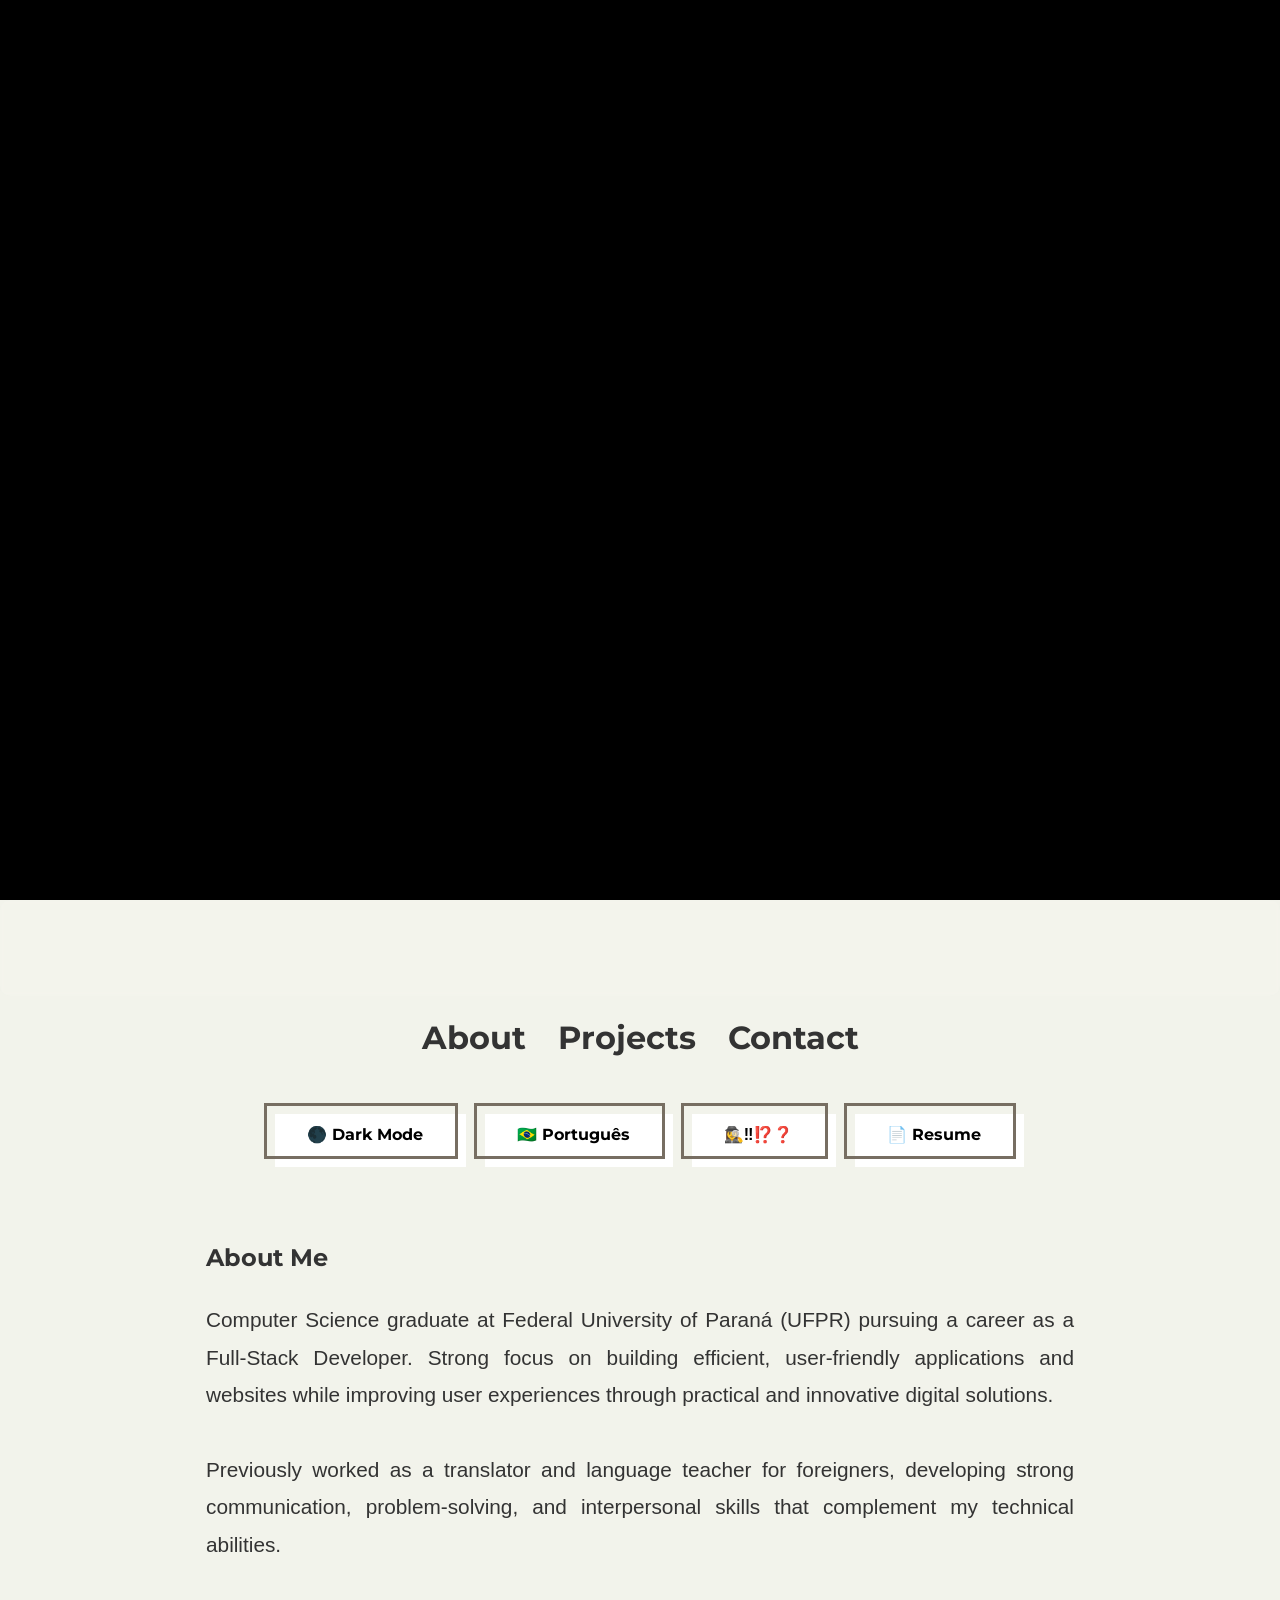
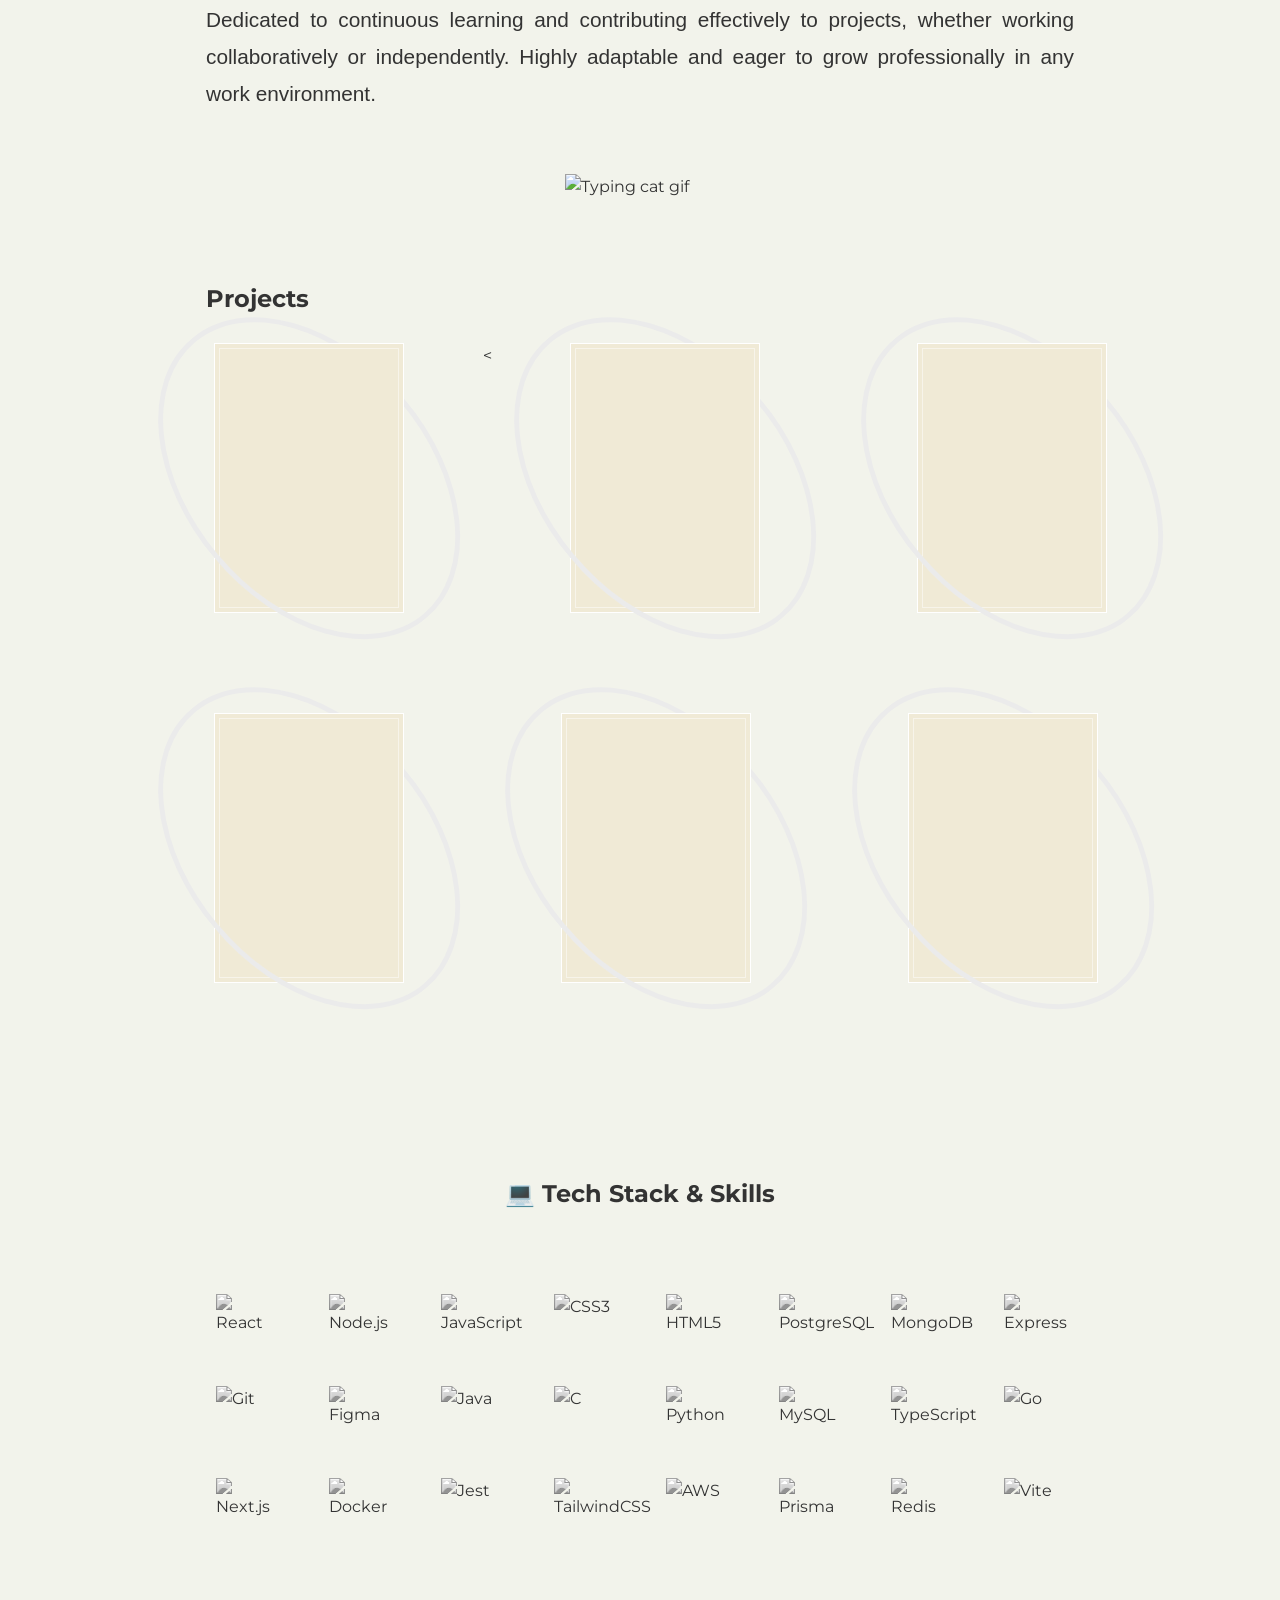
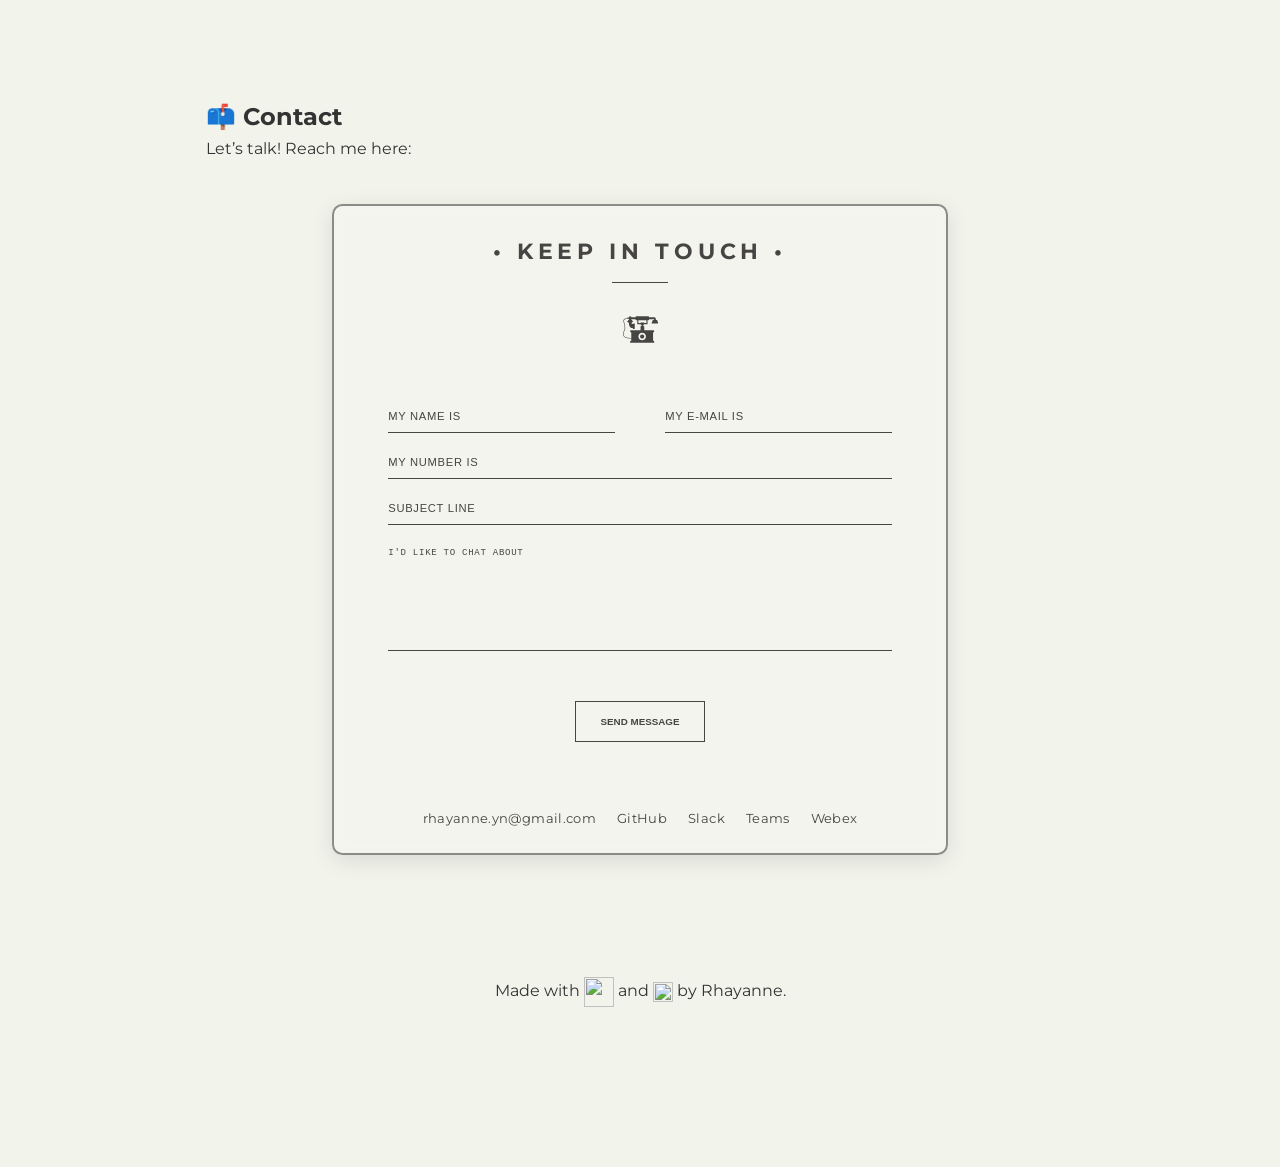
==== index.html @ 5d76ebe1 "Add files via upload" ====
<!DOCTYPE html>
<html lang="en">
<head>
  <meta charset="UTF-8" />
  <meta name="viewport" content="width=device-width, initial-scale=1.0"/>
  <title data-en="Welcome to My Space 👾" data-pt="Bem-vindo ao Meu Espaço 👾">
    Welcome to My Space 👾
  </title>
  <link rel="stylesheet" href="style.css" />

  <!-- Import Google Font -->
  <link href="https://fonts.googleapis.com/css?family=Montserrat:400,700" rel="stylesheet" />

  <!-- Particles -->

  <script src="https://cdn.jsdelivr.net/npm/tsparticles@2/tsparticles.bundle.min.js"></script>


  <!-- Typed.js -->
  <script src="https://unpkg.com/typed.js@2.1.0/dist/typed.umd.js"></script>

  <!-- SimpleParallax.js -->
  <script src="https://unpkg.com/simple-parallax-js@latest/dist/simpleParallax.min.js"></script>

  <!-- Atropos.js for 3D card hover -->
  <link rel="stylesheet" href="https://unpkg.com/atropos/css" />
  <script src="https://unpkg.com/atropos/atropos.min.js"></script>

  <script defer src="script.js"></script>

</head>
<body>

  <div id="loading-screen">
    <p id="loading-text">Loading creativity...</p>
  </div>

  <div id="particles-js"></div>

  <!-- 👨‍💻 Terminal Intro -->
  <div id="terminal-intro">
    <pre id="terminal-lines"></pre>
    <div class="terminal-intro-lines">
      <h1 class="hidden" id="intro-name"> Hi, I'm Rhayanne</h1>
      <p class="hidden" id="intro-tagline">Bug Wrangler | Code Alchemist | Logic Architect</p>
    </div>
  </div>

  <!-- Header with Typed.js -->
  <header>
    <span id="typed-intro"></span>
    <!--<img src="images/wave.gif" alt="Wave gif" class="hero-gif" /> -->
  </header>


  <!-- Notification Banner -->
<div id="notification" class="hidden">
  <p id="notificationMessage"></p>
</div>


  <!-- Navigation -->
  <nav>
    <a href="#about" class="nav-label about" data-en="About" data-pt="Sobre">About</a>
    <a href="#projects" class="nav-label projects" data-en="Projects" data-pt="Projetos">Projects</a>
    <a href="#contact" class="nav-label contact" data-en="Contact" data-pt="Contato">Contact</a>
  </nav>

  <div class="controls">
    <!-- Dark Mode Button -->
    <a href="#" id="toggle-dark" class="bn47"
       data-en="🌑 Dark Mode"
       data-pt="☀️ Modo Claro">🌑 Dark Mode</a>

    <!-- Language Toggle -->
    <a href="#" id="toggle-lang" class="bn47"
       data-en="🇧🇷 Português"
       data-pt="🇺🇸 English">🇧🇷 Português</a>

    <!-- More About Me Button -->
    <a href="more.html" id="more-btn" class="bn47"
       data-en="🕵️‍♀️‼️⁉️❓"
       data-pt="🕵️‍♀️‼️⁉️❓">🕵️‍♀️‼️⁉️❓</a>

    <!-- Resume Button -->
    <a href="files/resume.pdf" target="_blank" id="resume-btn" class="bn47">📄 Resume</a>
  </div>



  <!-- About Section -->
  <section id="about">
    <h2 data-en="About Me" data-pt="Sobre Mim">About Me</h2>
    <p class="about-text"

    data-en="Computer Science graduate at Federal University of Paraná (UFPR) pursuing a career as a Full-Stack Developer. Strong focus on building efficient, user-friendly applications and websites while improving user experiences through practical and innovative digital solutions.

Previously worked as a translator and language teacher for foreigners, developing strong communication, problem-solving, and interpersonal skills that complement my technical abilities.

Dedicated to continuous learning and contributing effectively to projects, whether working collaboratively or independently. Highly adaptable and eager to grow professionally in any work environment."
    data-pt="Sou formada em Ciência da Computação pela Universidade Federal do Paraná (UFPR) e busco uma carreira como Desenvolvedora Full-Stack. Focada na criação de aplicações e sites eficientes fáceis de usar, aprimorando a experiência do usuário por meio de soluções digitais práticas e inovadoras.

Já trabalhei como tradutora e professora de idiomas para estrangeiros, desenvolvendo habilidades de comunicação, resolução de problemas e relacionamento interpessoal que complementam minhas competências técnicas.

Sou dedicada ao aprendizado contínuo e a contribuir de forma eficaz em projetos, seja trabalhando em equipe ou sozinha. Super adaptável e estou motivada a crescer profissionalmente em qualquer ambiente de trabalho.">Computer Science graduate at Federal University of Paraná (UFPR) pursuing a career as a Full-Stack Developer. Strong focus on building efficient, user-friendly applications and websites while improving user experiences through practical and innovative digital solutions.

Previously worked as a translator and language teacher for foreigners, developing strong communication, problem-solving, and interpersonal skills that complement my technical abilities.

Dedicated to continuous learning and contributing effectively to projects, whether working collaboratively or independently. Highly adaptable and eager to grow professionally in any work environment.
  </p>
  <img src="images/study.gif" alt="Typing cat gif" class="section-gif" />
</section>






<!-- ===== Projects Section ===== -->
<section id="projects">
  <h2 data-en="Projects" data-pt="Projetos">Projects</h2>
  <div class="container">
    <!-- Row 1 -->
    <div class="panel">
      <div class="ring">
        <div class="card card1"></div>
        <div class="border">
          <div class="slide">

            <!-- CLICKABLE TITLE -->
            <h6 class="para" data-en="&#8618; Escape Room &#8617;" data-pt="&#8618; Escape Room &#8617;">
              <a href="https://github.com/yourusername/network-sniffer" target="_blank">
                &#8618; Escape Room &#8617;
              </a>

            </h6>


            <p class="para desc" data-en="A suspenseful Java escape room game built with NetBeans, where logic puzzles, eerie visuals, and wrong turns decide your fate.
            Solve the clues, survive the whispers, and find your way out before midnight."
            data-pt="Um jogo de Escape Room com suspense feito em Javano NetBeans, onde quebra-cabeças,
            visuais assustadores e caminhos errados decidem seu destino. Resolva as pistas e escape antes da meia-noite.">
            A suspenseful Java escape room built with NetBeans, where logic puzzles, eerie visuals, and wrong turns decide your fate.
            Solve the clues, survive the whispers, and find your way out before midnight.
          </p>
          <a class="para github-link" href="https://github.com/yourusername/guess-number" target="_blank">GitHub →</a>

        </div>
      </div>
    </div>
  </div>

  <<!-- Project 2 -->
<div class="panel">
  <div class="ring">
    <div class="card card2"></div>
    <div class="border">
      <div class="slide">

        <!-- CLICKABLE TITLE -->
        <h6 class="para" data-en="&#8618; Network Sniffer &#8617;" data-pt="&#8618; Sniffer de Rede &#8617;">
          <a href="https://github.com/yourusername/network-sniffer" target="_blank">
            &#8618; Network Sniffer &#8617;
          </a>
        </h6>

        <!-- DESCRIPTION -->
        <p class="para desc1" data-en="A scrappy C-built sniffer that prowls Windows network adapters via Npcap, calling out noisy pings, suspicious port-probing, and persistent SSH knockers, all while printing neat TCP/UDP flows and protocol counts to the console."
           data-pt="Sniffer em C que monitora adaptadores de rede no Windows com Npcap, identificando pings suspeitos, sondagens de portas e tentativas de SSH, e exibindo contagens de protocolos no console.">
          A scrappy C-built sniffer that prowls Windows network adapters via Npcap, calling out
          noisy pings, suspicious port-probing, and persistent SSH knockers, all while printing neat TCP/UDP flows and protocol
          counts to the console.
        </p>

        <!-- DEMO / GITHUB LINK -->
        <a class="para github-link" href="https://github.com/yourusername/guess-number" target="_blank">GitHub →</a>

      </div>
    </div>
  </div>
</div>


<!-- Project 3 -->
<div class="panel">
  <div class="ring">
    <div class="card card3"></div>
    <div class="border">
      <div class="slide">


        <!-- CLICKABLE TITLE -->
        <h6 class="para" data-en="&#8618; Delivery Form &#8617;" data-pt="&#8618; Form. de Entrega &#8617;">
          <a href="https://github.com/yourusername/network-sniffer" target="_blank">
            &#8618; Delivery Form &#8617;
          </a>
        </h6>


        <p class="para desc2" data-en="A smart JavaFX delivery form with ZIP auto-fill, live validation,
        image uploads, and bilingual support, all wrapped in a clean, scrollable interface built for clarity and ease."
        data-pt="Formulário inteligente em JavaFX com preenchimento automático de CEP,
        validação ao vivo e suporte bilíngue, em uma interface simples.">
        A smart JavaFX delivery form with ZIP auto-fill, live validation, image uploads, and bilingual support,
        all wrapped in a clean, scrollable interface built for clarity and ease.
      </p>
      <a class="para github-link" href="https://github.com/yourusername/guess-number" target="_blank">Demo →</a>

    </div>
  </div>
</div>
</div>


<!-- Project 4 -->
<div class="panel">
  <div class="ring">
    <div class="card card4"></div>
    <div class="border">
      <div class="slide">


        <!-- CLICKABLE TITLE -->
        <h6 class="para" data-en="&#8618; Habit Tracker &#8617;" data-pt="&#8618; RTD de Hábitos &#8617;">
          <a href="https://github.com/yourusername/network-sniffer" target="_blank">
            &#8618; Habit Tracker &#8617;
          </a>
        </h6>

        <p class="para desc3" data-en="A minimalist Python habit tracker with streak logic and data-driven insights. Log your habits,
        track daily streaks, and visualize progress through bar charts and calendar heatmaps."
        data-pt="Rastreador de hábitos minimalista em Python com lógica de sequência e visualização de progresso através de gráficos
        de barras e mapas de calor no calendário.">
        A minimalist Python habit tracker with streak logic and data-driven insights. Log your habits, track daily
        streaks, and visualize progress through bar charts and calendar heatmaps.
      </p>
      <a class="para github-link" href="https://github.com/yourusername/guess-number" target="_blank">Demo →</a>

    </div>
  </div>
</div>
</div>


<!-- Project 5 -->
<div class="panel">
  <div class="ring">
    <div class="card card5"></div>
    <div class="border">
      <div class="slide">



        <!-- CLICKABLE TITLE -->
        <h6 class="para" data-en="&#8618; Terminal Visualizer &#8617;" data-pt="&#8618; TMA Visualizador &#8617;">
          <a href="https://github.com/yourusername/network-sniffer" target="_blank">
            &#8618; TMA Visualizer &#8617;
          </a>
        </h6>

        <p class="para desc4" data-en="A colorful C-built terminal dashboard that turns CPU, memory, network, disk, and GPU data into live ASCII art.
        Updating every second in real time. Cross-platform and a little bit hypnotic."
        data-pt="Um hipnótico painel em C que transforma dados de CPU, memória, rede, disco e GPU em arte ASCII ao vivo, com
        atualização em tempo real e compatibilidade multiplataforma.">
        A colorful C-built terminal dashboard that turns CPU, memory, network, disk, and GPU data into live ASCII art. Updating every second
        in real time. Cross-platform and a little bit hypnotic.
      </p>
      <a class="para github-link" href="https://github.com/yourusername/guess-number" target="_blank">Demo →</a>

    </div>
  </div>
</div>
</div>

<!-- Project 6 -->
<div class="panel">
  <div class="ring">
    <div class="card card6"></div>
    <div class="border">
      <div class="slide">


        <!-- CLICKABLE TITLE -->
        <h6 class="para" data-en="&#8618; Skyline &#8617;" data-pt="&#8618; Skyline &#8617;">
          <a href="https://github.com/yourusername/network-sniffer" target="_blank">
            &#8618; Skyline &#8617;
          </a>
        </h6>


        <p class="para desc5" data-en="A sleek Python dashboard that blends live weather forecasts with real-time headlines. Type your city, pick your news,
        and watch Skyline paint the global mood in color and clarity."
        data-pt="Painel em Python que integra previsões de tempo e notícias em tempo real. Informe sua cidade, escolha as notícias
        e observe o Skyline revelar o clima global com clareza e cor.">
        A sleek Python dashboard that blends live weather forecasts with real-time headlines. Type your city, pick your news,
        and watch Skyline paint the global mood in color and clarity.
      </p>
      <a class="para github-link" href="https://github.com/yourusername/guess-number" target="_blank">Demo →</a>

    </div>
  </div>
</div>
</div>

</div>
</section>


<!-- Tech Stack -->
<section id="tech-stack">
  <h2 data-en="💻 Tech Stack & Skills" data-pt="💻 Tecnologias e Especializações Técnicas">💻 Tech Stack & Skills</h2>
  <div class="tech-grid">


    <div class="tech-item" title="⚛️ React — It's complicated, but I love it.">

      <img src="https://cdn.jsdelivr.net/gh/devicons/devicon/icons/react/react-original.svg" alt="React" />
    </div>

    <div class="tech-item" title="🌐 Node.js — JavaScript, but server-side!">
      <img src="https://cdn.jsdelivr.net/gh/devicons/devicon/icons/nodejs/nodejs-original.svg" alt="Node.js" />
    </div>
    <div class="tech-item" title="🟨 JavaScript — My first coding crush.">
      <img src="https://cdn.jsdelivr.net/gh/devicons/devicon/icons/javascript/javascript-original.svg" alt="JavaScript" />
    </div>
    <div class="tech-item" title="🎨 CSS3 — Styling is hard, okay?">
      <img src="https://cdn.jsdelivr.net/gh/devicons/devicon/icons/css3/css3-original.svg" alt="CSS3" />
    </div>
    <div class="tech-item" title="🧱 HTML5 — The building blocks.">
      <img src="https://cdn.jsdelivr.net/gh/devicons/devicon/icons/html5/html5-original.svg" alt="HTML5" />
    </div>
    <div class="tech-item" title="🐘 PostgreSQL — Structured and sophisticated.">
      <img src="https://cdn.jsdelivr.net/gh/devicons/devicon/icons/postgresql/postgresql-original.svg" alt="PostgreSQL" />
    </div>
    <div class="tech-item" title="📦 MongoDB — No schema, no cry.">
      <img src="https://cdn.jsdelivr.net/gh/devicons/devicon/icons/mongodb/mongodb-original.svg" alt="MongoDB" />
    </div>
    <div class="tech-item" title="⚙️ Express — The backbone of my APIs.">
      <img src="https://cdn.jsdelivr.net/gh/devicons/devicon/icons/express/express-original.svg" alt="Express" />
    </div>
    <div class="tech-item" title="📦 Git — My version control sidekick.">
      <img src="https://cdn.jsdelivr.net/gh/devicons/devicon/icons/git/git-original.svg" alt="Git" />
    </div>
    <div class="tech-item" title="🖌️ Figma — Designing before coding.">
      <img src="https://cdn.jsdelivr.net/gh/devicons/devicon/icons/figma/figma-original.svg" alt="Figma" />
    </div>
    <div class="tech-item" title="☕ Java — Write once, run anywhere">
      <img src="https://cdn.jsdelivr.net/gh/devicons/devicon/icons/java/java-original.svg" alt="Java" />
    </div>
    <div class="tech-item" title="🔵 C — Classic, fast, and powerful">
      <img src="https://cdn.jsdelivr.net/gh/devicons/devicon/icons/c/c-original.svg" alt="C" />
    </div>
    <div class="tech-item" title="🐍 Python — Simple and versatile programming">
      <img src="https://cdn.jsdelivr.net/gh/devicons/devicon/icons/python/python-original.svg" alt="Python" />
    </div>
    <div class="tech-item" title="💾 MySQL — Popular relational database">
      <img src="https://cdn.jsdelivr.net/gh/devicons/devicon/icons/mysql/mysql-original.svg" alt="MySQL" />
    </div>
    <div class="tech-item" title="🔷 TypeScript — Strongly-typed JavaScript">
      <img src="https://cdn.jsdelivr.net/gh/devicons/devicon/icons/typescript/typescript-original.svg" alt="TypeScript" />
    </div>
    <div class="tech-item" title="🐹 Go — Efficient and fast backend language">
      <img src="https://cdn.jsdelivr.net/gh/devicons/devicon/icons/go/go-original.svg" alt="Go" />
    </div>
    <div class="tech-item" title="⚡ Next.js — React on steroids.">
      <img src="https://cdn.jsdelivr.net/gh/devicons/devicon/icons/nextjs/nextjs-original.svg" alt="Next.js" />
    </div>


    <div class="tech-item" title="🐳 Docker — Containers that keep everything clean.">
      <img src="https://cdn.jsdelivr.net/gh/devicons/devicon/icons/docker/docker-original.svg" alt="Docker" />
    </div>

    <div class="tech-item" title="🧪 Jest — Because bugs are not features.">
      <img src="https://cdn.jsdelivr.net/gh/devicons/devicon/icons/jest/jest-plain.svg" alt="Jest" />
    </div>

    <div class="tech-item" title="🌬️ Tailwind — Utility-first styling rocket.">
      <img src="https://cdn.jsdelivr.net/gh/devicons/devicon/icons/tailwindcss/tailwindcss-original.svg" alt="TailwindCSS" />
    </div>


    <div class="tech-item" title="☁️ AWS — Cloud powerhouse.">
      <img
      src="https://upload.wikimedia.org/wikipedia/commons/9/93/Amazon_Web_Services_Logo.svg"
      alt="AWS"
      />
    </div>



    <div class="tech-item" title="🔮 Prisma — Type-safe database wizardry.">
      <img src="https://cdn.jsdelivr.net/gh/devicons/devicon/icons/prisma/prisma-original.svg" alt="Prisma" />
    </div>


    <div class="tech-item" title="⚡ Redis — Speeding things up since forever.">
      <img src="https://cdn.jsdelivr.net/gh/devicons/devicon/icons/redis/redis-original.svg" alt="Redis" />
    </div>

    <div class="tech-item" title="⚡ Vite — Lightning-fast builds.">
      <img src="https://cdn.jsdelivr.net/gh/devicons/devicon/icons/vite/vite-original.svg" alt="Vite" />
    </div>




  </div>
</section>


<!-- Contact -->
<section id="contact">
  <h2 data-en="📫 Contact" data-pt="📫 Contato">📫 Contact</h2>
  <p data-en="Let’s talk! Reach me here:" data-pt="Vamos conversar!">
    Let’s talk! Reach me here:
  </p>




<!-- keep in touch -->

<div id="container">
  <h1
  data-en="• Keep in Touch •"
  data-pt="• Entre em Contato •">• Keep in Touch •</h1>

  <div class="underline"></div>

  <div class="icon_wrapper">
    <svg class="icon" viewBox="0 0 145.192 145.192">
      <path d="M126.82,32.694c-2.804,0-5.08,2.273-5.08,5.075v2.721c-1.462,0-2.646,1.185-2.646,2.647v1.995
      c0,1.585,1.286,2.873,2.874,2.873h20.577c1.462,0,2.646-1.185,2.646-2.647v-3.041c0-1.009-0.816-1.825-1.823-1.825v-2.722
      c0-2.802-2.276-5.075-5.079-5.075h-1.985v-3.829c0-3.816-3.095-6.912-6.913-6.912h-0.589h-20.45c0-2.67-2.164-4.835-4.833-4.835
      H56.843c-2.67,0-4.835,2.165-4.835,4.835H34.356v-3.384h-9.563v3.384v1.178h-7.061v1.416c-2.67,0.27-10.17,1.424-13.882,5.972
      c-1.773,2.17-2.44,4.791-1.983,7.793c0.463,3.043,1.271,6.346,2.128,9.841c2.354,9.616,5.024,20.515,0.549,28.077
      C2.647,79.44-3.125,90.589,2.201,99.547c4.123,6.935,13.701,10.44,28.5,10.44c1.186,0,2.405-0.023,3.658-0.068v9.028h-0.296
      c-2.516,0-4.558,2.039-4.558,4.558v4.566h100.04v-4.564c0-2.519-2.039-4.558-4.558-4.558h-0.297V84.631h0.297
      c2.519,0,4.558-2.037,4.558-4.556v-0.009c0-2.516-2.039-4.556-4.556-4.556l-36.786-0.009V61.973c0-2.193-1.777-3.971-3.972-3.971
      v-4.711h0.456c1.629,0,2.952-1.32,2.952-2.949h14.227V34.459h1.658c2.672,0,4.834-2.165,4.834-4.834h20.45v3.069H126.82z
      M34.06,75.511c-2.518,0-4.558,2.04-4.558,4.556v0.009c0,2.519,2.042,4.556,4.558,4.556h0.296v24.12l-0.042-1.168
      c-15.994,0.574-26.122-2.523-30.106-9.229C-0.464,90.5,4.822,80.347,6.55,77.423c4.964-8.382,2.173-19.774-0.29-29.825
      c-0.843-3.442-1.639-6.696-2.088-9.638c-0.354-2.35,0.129-4.3,1.484-5.958c3.029-3.714,9.509-4.805,12.076-5.1v1.233h7.061v1.49
      v2.684c-2.403,1.114-4.153,2.997-4.676,5.237H18.15c-0.584,0-1.056,0.474-1.056,1.056v0.83c0,0.584,0.475,1.056,1.056,1.056h1.984
      c0.561,2.18,2.304,3.999,4.658,5.092v0.029c0,0-2.282,20.823,16.479,22.099v1.102c0,1.177,0.955,2.133,2.133,2.133h3.297
      c1.178,0,2.133-0.956,2.133-2.133V50.135c0-1.177-0.955-2.132-2.133-2.132h-3.297c-1.178,0-2.133,0.955-2.133,2.132
      c-1.575-0.235-5.532-1.17-6.635-4.547c2.36-1.092,4.109-2.913,4.669-5.097h1.308c0.722,0,1.309-0.584,1.309-1.308v-0.578
      c0-0.584-0.475-1.056-1.056-1.056h-1.539c-0.542-2.332-2.416-4.271-4.968-5.363v-2.559h17.651c0,2.67,2.166,4.835,4.836,4.835
      h2.392v15.88h13.639c0,1.629,1.321,2.949,2.951,2.949h0.899v4.711c-2.194,0-3.972,1.778-3.972,3.971v13.529L34.06,75.511z
      M95.188,101.78c0,8.655-7.012,15.665-15.664,15.665c-8.653,0-15.667-7.01-15.667-15.665c0-8.647,7.014-15.664,15.667-15.664
      C88.177,86.116,95.188,93.132,95.188,101.78z M97.189,45.669h-9.556c0-0.896-0.726-1.62-1.619-1.62H74.494
      c-0.896,0-1.621,0.727-1.621,1.62h-8.967v-11.21h33.283V45.669z"></path>
      <path d="M70.865,101.78c0,4.774,3.886,8.657,8.66,8.657c4.774,0,8.657-3.883,8.657-8.657
      c0-4.773-3.883-8.656-8.657-8.656C74.751,93.124,70.865,97.006,70.865,101.78z"></path>
    </svg>
  </div>

  <form action="https://api.web3forms.com/submit" method="POST" id="contact_form">
    <input type="hidden" name="access_key" value="9ca9f5ff-3b2f-4874-8230-940a59c250c6" />




    <!-- <input type="hidden" name="redirect" value="https://yourwebsite.com/thank-you.html" /> -->

    <div class="name">
      <input type="text" name="name" id="name_input" required
      placeholder="My name is"
      data-en="My name is"
      data-pt="Meu nome é">
    </div>

    <div class="email">
      <input type="email" name="email" id="email_input" required
      placeholder="My e-mail is"
      data-en="My e-mail is"
      data-pt="Meu e-mail é">
    </div>

    <div class="telephone">
      <input type="text" name="telephone" id="telphone_input" required
      placeholder="My number is"
      data-en="My number is"
      data-pt="Meu número é">
    </div>

    <div class="subject">
      <select name="subject" id="subject_input" required>
        <option disabled hidden selected
        data-en="Subject line"
        data-pt="Assunto">Subject line</option>
        <option data-en="I'd like to start a project"
        data-pt="Quero iniciar um projeto">I'd like to start a project</option>
        <option data-en="I'd like to ask a question"
        data-pt="Quero fazer uma pergunta">I'd like to ask a question</option>
        <option data-en="I'd like to make a proposal"
        data-pt="Quero fazer uma proposta">I'd like to make a proposal</option>
      </select>
    </div>

    <div class="message">
      <textarea name="message" id="message_input" cols="30" rows="5" required
      placeholder="I'd like to chat about"
      data-en="I'd like to chat about"
      data-pt="Quero conversar sobre"></textarea>
    </div>

    <div class="submit">
      <input type="submit" value="Send Message" id="form_button"
      data-en="Send Message"
      data-pt="Enviar Mensagem">
    </div>
  </form>

  <div class="social_links">
    <a href="mailto:rhayanne.yn@gmail.com">rhayanne.yn@gmail.com</a>
    <a href="https://github.com/0xRhayanne" target="_blank">GitHub</a>
    <a href="https://ringelblume.slack.com/ssb/redirect" target="_blank">Slack</a>
    <a href="https://teams.live.com/l/invite/FAAxw3JMLlJ3ql1GwE?v=g1" target="_blank">Teams</a>
    <a href="https://meet1641.webex.com/meet/pr25542698142" target="_blank">Webex</a>


  </div>

</div>

</a>
</div>

</form>
</div>

<!-- Footer -->
<footer>
  <p
  data-en='Made with <img src="images/brain.gif" class="gif-brain"> and <img src="images/heart.gif" class="gif-heart"> by Rhayanne. '
  data-pt='Feito com <img src="images/brain.gif" class="gif-brain"> e <img src="images/heart.gif" class="gif-heart"> por Rhayanne.'
  >
  Made with <img src="images/brain.gif" class="gif-brain"> and <img src="images/heart.gif" class="gif-heart"> by Rhayanne.
</p>
</footer>

</body>
</html>
---- style.css ----
/* === Reset & Base === */
* {
  margin: 0;
  padding: 0;
  box-sizing: border-box;
}

body {
  font-family: 'Segoe UI', sans-serif;
  background: #f0f0f0;
  color: #333;
  line-height: 1.6;
  transition: all 0.3s ease;
  overflow-x: hidden;
  scroll-behavior: smooth;
}

body.dark-mode {
  background-color: #121212;
  color: #f1f1f1;
}

/* 🔥 Dark Mode Overrides for bn47 */
body.dark-mode .bn47 {
  color: #ffffff;
  border-color: #cccccc;
}

body.dark-mode .bn47:before {
  background-color: #222222;
  border-color: #222222;
}

/* === Sections: FLAT STYLE === */
section {
  max-width: 900px;
  margin: 3rem auto;
  padding: 0 1rem;
  background: transparent;
  box-shadow: none;
  border-radius: 0;
}

/* === Terminal Intro === */
#terminal-intro {
  background: #000;
  color: #33ff33;
  font-family: 'Courier New', monospace;
  font-size: 1.2rem;
  width: 100%;
  height: 100vh;
  display: flex;
  flex-direction: column;
  justify-content: center;
  align-items: flex-start;
  padding: 3rem 2rem;
  box-sizing: border-box;
  white-space: pre-wrap;
  overflow: hidden;
  animation: fadeIn 1s ease-in-out;
  text-align: left;
}

#terminal-intro h1,
#terminal-intro p {
  margin: 1rem 0 0.5rem 0;
  color: #33ff33;
  font-family: 'Courier New', monospace;
  margin-left: 450px;

}

#terminal-lines {
  display: block;
  min-height: 10em;
  white-space: pre-wrap;
  overflow: hidden;
  line-height: 1.5;
}

.terminal-intro-lines {
  margin-top: -4rem;
}
/* Reveal */
.hidden {
  opacity: 0;
  transform: translateY(10px);
  transition: opacity 0.6s ease-out, transform 0.6s ease-out;
}

.visible {
  opacity: 1;
  transform: translateY(0);
}

/* === Header === */
header {
  background: rgba(255, 255, 255, 0.08); /* glass transparency */
  backdrop-filter: blur(2px);
  -webkit-backdrop-filter: blur(2px);
  color: #000; /* default: black text */
  text-align: center;
  padding: 3rem 1rem;
  border-radius: 10px;
  transition: color 0.3s ease, background 0.3s ease;
}

/* When dark mode is active */
body.dark-mode header {
  background: rgba(0, 0, 0, 0.25); /* slightly darker glass */
  color: #fff; /* switch text to white */
}


#typed-intro span {
  background-color: transparent; /* remove blue highlight behind letters */
  color: black; /* keep text color as is */

}





/* About Me paragraph text */
.about-text {
  font-family: 'Segoe UI', sans-serif; /* clean readable font */
  text-align: justify;
  font-size: 1.3rem;                   /* slightly larger than base */
  line-height: 1.8;                     /* more spacing between lines */
  color: #333;                           /* text color for readability */
  white-space: pre-wrap;                 /* preserve line breaks in translation */
  margin: 1.5rem 0;                      /* spacing above/below */
  transition: color 0.3s ease;           /* smooth color change for dark mode */
}

/* Dark mode override */
body.dark-mode .about-text {
  color: #f1f1f1;                       /* light text in dark mode */
}



/* === Navigation === */
nav {
  background: transparent;
  display: flex;
  justify-content: center;
  font-size: 2rem;
  gap: 2rem;
  padding: 1rem;
  position: sticky;
  top: 0;
  z-index: 100;
}

nav a {
  color: inherit;
  font-weight: bold;
  text-decoration: none;
  transition: color 0.3s;
}

nav a:hover {
  color: #4b6cb7;
}

/* === Controls === */
.controls {
  display: flex;
  justify-content: center;
  gap: 1rem;
  margin: 1.5rem 0;
}

/* === Section GIFs === */
.section-gif {
  width: 150px;
  display: block;
  margin: 1.5rem auto;
}









/* === Project Cards (Animated Hover Panels) === */

#projects h2{
  padding: -50px 0;
  margin-bottom: -20px; /* adjust as needed */
  margin-bottom: 25px;

}

.container {
  width: 100%;
  max-width: 1200px;
  min-width: 1100px;
  display: flex;
  flex-wrap: wrap;
  justify-content: flex-start;
  margin-left: -70px; /* moves container to the right */
  gap: 100px 0;
}


.panel {
  height: 270px;
  width: 190px;
  position: relative;
  flex-basis: calc(33.33% - 20px);
  box-sizing: border-box;
}

.panel:hover .card {
  filter: blur(1.5px);
  background-size: 120% 120%;
}



.panel:hover .title {
  color: rgba(255, 255, 255, 0.2);
}

.panel:hover .border {
  border: 1px solid rgba(255, 255, 255, 1);
}

.panel:hover .slide {
  bottom: 0px;
}

.panel:hover .ring:before,
.panel:hover .ring:after {
  transform: translateX(-50%) translateY(-50%) rotate(310deg);
}

.ring, .card, .border, .slide, .line {
  display: flex;
  justify-content: center;
  align-items: center;
}

.ring {
  color: #fffbf1;
  position: absolute;
  top: 50%;
  left: 50%;
  transform: translateX(-50%) translateY(-50%);
  font-size: 170px;
}

.card {
  background: #f0ead6;
  position: relative;
  transition: all 1s;
  height: 270px;
  width: 190px;
  border: 1px solid rgba(255, 255, 255, 1);
  background-repeat: no-repeat;
  background-size: cover;
  background-position: center;
}

/* --- Each card has its own background --- */
.card1 { background-image: url("images/01.jpg"); }
.card2 { background-image: url("images/02.jpeg"); }
.card3 { background-image: url("images/03.jpg"); }
.card4 { background-image: url("images/04.jpg"); }
.card5 { background-image: url("images/05.jpg"); }
.card6 { background-image: url("images/06.jpeg"); }

.ring:before,
.ring:after {
  content: "";
  padding: 0.7em 0.4em;
  position: absolute;
  left: 50%;
  width: 115%;
  top: 50%;
  display: block;
  border: 5px solid #50c9c3;
  border-radius: 50%;
  transition: transform 1s;
  transform: translateX(-50%) translateY(-50%) rotate(50deg);
}

.ring:before {
  border-color: rgb(235, 235, 235) rgb(235, 235, 235) rgba(0, 0, 0, 0)
    rgba(0, 0, 0, 0);
  z-index: -1;
}

.ring:after {
  border-color: rgba(0, 0, 0, 0) rgba(0, 0, 0, 0) rgb(235, 235, 235)
    rgb(235, 235, 235);
}

.panel .slide .para {
  text-align: center;
  position: absolute;
  font-family: "Playfair Display";
}


.title {
  font-size: 36px;
  font-weight: 700;
  transition: all 1s;
  top: 0;

}


/* Styles for all text elements */
.para {
  bottom: 0;
  font-size: 8%;
  font-family: "Raleway";
  padding: 5px;
  margin: 0;
  line-height: 1.2;
  text-align: center;
}

/* Make links inside .para clickable and properly aligned */
.para a {
  display: inline-block; /* fixes vertical alignment */
  color: inherit;        /* same color as title */
  text-decoration: none; /* remove underline */
  line-height: inherit;  /* match .para spacing */
  position: relative;    /* ensures link is above card overlays */
  z-index: 2;            /* bring clickable above other elements */
}

/* Optional hover effect*/
.para a:hover {
  text-decoration: underline;
  color: #73F628;
}

/* Optional: make .card.card2 not block clicks
.card.card2 {
  pointer-events: none; /* allows clicks to pass through to the title
}*/


.border {
  position: absolute;
  border: 1px solid rgba(255, 255, 255, 0.5);
  height: 260px;
  width: 180px;
  transition: border 1s;
  overflow: hidden;
}

.fa-plane {
  font-size: 16px;
}



.slide .para {
  position: static; /* remove absolute positioning */
  bottom: auto;     /* remove bottom */
  text-align: center;
  padding: 0 10px;  /* optional horizontal padding */
}

/* Keep your original .slide settings; just ensure flex is on */
.slide {
  height: 260px;
  width: 180px;
  position: relative;
  border: 1px solid black;
  bottom: -280px;
  background: rgba(0, 0, 0, 0.5);
  transition: bottom 1s;
  display: flex;          /* enable flex */
  flex-direction: column; /* vertical stack */
  align-items: center;    /* center horizontally */
}

/* Title stays near the top (keep your value if needed) */
.slide h6 {
  margin-top: -220px;
}

/* Demo link sits under the title; remove negative margins */
.github-link {
  color: #00acee;
  text-decoration: none;
  font-weight: bold;
  margin: 6px 0;          /* fixed gap */
  margin-bottom: 100%;
  transition: color 0.3s;
  position: relative;
  z-index: 10;
  display: inline-block;
}


/* Description: fixed-height block, no resizing */
.slide p {
  box-sizing: border-box;
  height: 90px;           /* fix the visible area */
  margin: 8px 0 0;        /* gap below the demo link */
  padding: 0 10px;
  line-height: 1.4;
  text-align: center;
  margin-bottom: 30%;
  /*overflow:;       /* cut off extra text (no layout change) */
}




.github-link:hover {
color: #ffffff;
text-decoration: underline;
}


   /* ===== Your existing site styles here ===== */
   body {
     background: #F2F3EB; /* example */
     font-family: 'Montserrat', Arial, sans-serif;
     margin: 0;
     padding: 0;
   }

   /* ===== Contact Form CSS (unchanged) ===== */
   #container {
     border: solid 3px rgba(71, 69, 68, 0.6);
     max-width: 880px;
     margin: 60px auto;
     zoom: 0.7;
     position: relative;
     padding: 40px;
     background: rgba(255, 255, 255, 0.1);
     backdrop-filter: blur(10px);
     -webkit-backdrop-filter: blur(10px);
     border-radius: 15px;
     box-shadow: 0 8px 32px rgba(0,0,0,0.1);
     margin
   }

   form {
     padding: 37.5px;
     margin: 50px 0;
   }

   h1 {
     color: #474544;
     font-size: 32px;
     font-weight: 700;
     letter-spacing: 7px;
     text-align: center;
     text-transform: uppercase;
     margin-bottom: 0.8em;
   }



   .underline {
     border-bottom: solid 2px #474544;
     margin: -0.512em auto;
     width: 80px;
   }

   .icon_wrapper {
     margin: 50px auto 0;
     width: 100%;
     text-align: center;
   }

   .icon {
     display: block;
     fill: #474544;
     height: 50px;
     margin: 0 auto;
     width: 50px;
   }

   .email { float: right; width: 45%; }
   .name { float: left; width: 45%; }
   .message { float: none; }

   input[type='text'], [type='email'], select, textarea {
     background: none;
     border: none;
     border-bottom: solid 2px #474544;
     color: #474544;
     font-size: 1em;
     font-weight: 400;
     letter-spacing: 1px;
     margin: 0 0 1.875em 0;
     padding: 0 0 0.875em 0;
     text-transform: uppercase;
     width: 100%;
     box-sizing: border-box;
     transition: all 0.3s;
   }

   input[type='text']:focus, [type='email']:focus, textarea:focus {
     outline: none;
     padding: 0 0 0.875em 0;
   }

   select {
     background: url('https://cdn4.iconfinder.com/data/icons/ionicons/512/icon-ios7-arrow-down-32.png') no-repeat right;
     outline: none;
     -moz-appearance: none;
     -webkit-appearance: none;

   }

   select::-ms-expand { display: none; }

   .subject, .telephone { width: 100%; }

   textarea {
     line-height: 150%;
     height: 150px;
     resize: none;
     width: 100%;
   }

   ::-webkit-input-placeholder { color: #474544; }
   :-moz-placeholder { color: #474544; opacity: 1; }
   ::-moz-placeholder { color: #474544; opacity: 1; }
   :-ms-input-placeholder { color: #474544; }

   #form_button {
     background: none;
     border: solid 2px #474544;
     color: #474544;
     cursor: pointer;
     display: inline-block;
     font-family: 'Helvetica', Arial, sans-serif;
     font-size: 0.875em;
     font-weight: bold;
     outline: none;
     padding: 20px 35px;
     text-transform: uppercase;
     transition: all 0.3s;

   }

   #form_button:hover {
     background: #474544;
     color: #F2F3EB;

   }

   /* Center the submit button */
 .submit {
   text-align: center;
   margin-top: 40px;      /* space above the button */
   /*padding-bottom: 30px;  /* space below the button, doesn't stretch container */
 }

 /* Keep form padding normal */
 form {
   padding: 37.5px;
   margin: 50px 0;
 }

 /* Keep existing styles */
.social_links {
 display: flex;
 justify-content: center;
 align-items: center;
 gap: 30px;
 flex-wrap: wrap;
 transform: translateY(5px);
}

.social_links a {
 color: #474544;
 text-decoration: none;
 font-size: 1.2em;
 letter-spacing: 0.5px;
 transition: color 0.3s ease, transform 0.3s ease, filter 0.3s ease;
 word-break: break-all;
}

.social_links a:hover {
 color: #000;
 transform: scale(1.5);
 font-weight: bold; /* make text bold on hover */
}

/* Add blur effect to other links when hovering one */
.social_links:hover a:not(:hover) {
 filter: blur(3px);
 opacity: 0.6; /* optional: fade them slightly */
 transform: scale(1); /* prevents them from shrinking unintentionally */
}



 /* ===== Dark Mode for Contact Form ===== */
 body.dark-mode #container,
 body.dark-mode form {
   background: rgba(34, 34, 34, 0.7);
   border-color: #555;
 }

 body.dark-mode input[type='text'],
 body.dark-mode input[type='email'],
 body.dark-mode textarea,
 body.dark-mode select,
 body.dark-mode #form_button {
   background: none;
   border-bottom: solid 2px #ccc;
   color: #eee;
 }

 body.dark-mode ::-webkit-input-placeholder { color: #ccc; }
 body.dark-mode :-moz-placeholder { color: #ccc; opacity: 1; }
 body.dark-mode ::-moz-placeholder { color: #ccc; opacity: 1; }
 body.dark-mode :-ms-input-placeholder { color: #ccc; }

 body.dark-mode #form_button {
   border: solid 2px #ccc;
   color: #eee;
 }

 body.dark-mode #form_button:hover {
   background: #eee;
   color: #222;
 }

 body.dark-mode .social_links a {
   color: #eee;
 }

 body.dark-mode .social_links a:hover {
   color: #fff;
 }

 /* ===== Dark Mode for Contact Form Header & Icon ===== */
body.dark-mode h1 {
color: #ffffff; /* Keep in Touch text white */
}

body.dark-mode .underline {
border-bottom-color: #ffffff; /* underline white */
}

body.dark-mode .icon {
fill: #ffffff; /* SVG icon white */
}




/* Ensure the options themselves are black */
body.dark-mode select option {
color: #ffffff;
background-color: #212020;
}








/* === Footer === */
footer {
  text-align: center;
  padding: 5rem;
  background: transparent;
  color: inherit;
}


.gif-brain {
  width: 30px;
  height: 30px;
  vertical-align: middle;
  display: inline-block;

}

.gif-heart {
  width: 20px;
  height: 20px;
  vertical-align: middle;
  display: inline-block;

}




/* === Tech Stack === */
#tech-stack h2 {
  text-align: center;
  margin-bottom: 5rem;
  margin-top: 12rem;
}

.tech-grid {
  display: grid;
  grid-template-columns: repeat(auto-fit, minmax(80px, 1fr));
  gap: 2rem;
  justify-items: center;
  align-items: center;
}

.tech-item {
  width: 60px;
  height: 60px;
  transition: transform 0.3s ease;
}

.tech-item img {
  width: 100%;
  height: 100%;
  object-fit: contain;
  filter: grayscale(100%);
  transition: filter 0.3s ease, transform 0.3s ease;
}

.tech-item:hover {
  transform: scale(1.2);
}

.tech-item:hover img {
  filter: grayscale(0%);
  transform: rotate(2deg);
}

/* === Particles Background === */
#particles-js {
  position: fixed;
  top: 0;
  left: 0;
  width: 100vw;
  height: 100vh;
  z-index: -1;
  pointer-events: none;
}

/* === Loading Screen === */
#loading-screen {
  position: fixed;
  top: 0;
  left: 0;
  width: 100vw;
  height: 100vh;
  background: #121212;
  color: #f1f1f1;
  display: flex;
  align-items: center;
  justify-content: center;
  font-family: 'Courier New', monospace;
  font-size: 1.5rem;
  z-index: 9999;
  transition: opacity 0.5s ease, visibility 0.5s ease;
}

#loading-screen.fade-out {
  opacity: 0;
  visibility: hidden;
}

/* === Responsive === */
@media (max-width: 600px) {
  nav {
    flex-direction: column;
    gap: 1rem;
  }

  .controls {
    flex-direction: column;
    gap: 0.5rem;
  }

  .section-gif {
    width: 150px;
  }
}

/* === Sections: With Extra Spacing === */
section {
  max-width: 900px;
  margin: 5rem auto;
  padding: 0 1rem;
  background: transparent;
  box-shadow: none;
  border-radius: 0;
}

/* Add extra space above Contact section title */
#contact h2 {
  margin-top: 10rem; /* adjust as needed */
}


/* === Button Style: bn47 === */
.bn47 {
  position: relative;
  padding: 1rem 2rem 0.5rem 2.5rem;
  color: #000000;
  border: 3px solid #776e62;
  background: none;
  text-decoration: none;
  font-weight: bold;
  display: inline-block;
  transition: padding 0.3s ease-in-out;
  font-family: inherit;
  cursor: pointer;
}

.bn47:before {
  content: "";
  position: absolute;
  top: 0.5rem;
  left: 0.5rem;
  z-index: -1;
  height: 100%;
  width: 100%;
  background-color: #ffffff;
  border-right: 3px solid #ffffff;
  border-bottom: 3px solid #ffffff;
  transition: all 0.3s ease-in-out;
}

.bn47:hover {
  padding: 0.75rem 2.25rem;
}

.bn47:hover:before {
  top: 0;
  left: 0;
}

/* === Nav Labels Smoke Splash Hover Effect === */

nav a {
  position: relative;
  overflow: visible; /* allow pseudo elements outside */
  z-index: 0;
  transition: color 0.3s ease;
}

nav a::before {
  content: "";
  position: absolute;
  top: 50%;
  left: 50%;
  width: 150%;
  height: 150%;
  background: radial-gradient(circle, transparent 20%, var(--splash-color) 80%);
  opacity: 0;
  transform: translate(-50%, -50%) scale(0.8);
  transition: opacity 0.4s ease, transform 0.4s ease;
  filter: blur(25px);
  border-radius: 50%;
  pointer-events: none;
  z-index: -1;
}

/* Hover animation */
nav a:hover::before {
  opacity: 0.8;
  transform: translate(-50%, -50%) scale(1);
  animation: splashSmoke 0.6s forwards;
}

/* Strong colors for light mode */
nav a.about::before {
  --splash-color: rgba(255, 50, 50, 0.85); /* strong red */
}

nav a.projects::before {
  --splash-color: rgba(50, 255, 120, 0.85); /* strong green */
}

nav a.contact::before {
  --splash-color: rgba(50, 120, 255, 0.85); /* strong blue */
}

/* Neon colors for dark mode */
body.dark-mode nav a.about::before {
  --splash-color: rgba(255, 0, 0, 0.95); /* neon red */
  filter: drop-shadow(0 0 6px rgba(255, 0, 0, 0.7)) blur(30px);
}

body.dark-mode nav a.projects::before {
  --splash-color: rgba(0, 255, 115, 0.95); /* neon green */
  filter: drop-shadow(0 0 6px rgba(0, 255, 115, 0.7)) blur(30px);
}

body.dark-mode nav a.contact::before {
  --splash-color: rgba(0, 115, 255, 0.95); /* neon blue */
  filter: drop-shadow(0 0 6px rgba(0, 115, 255, 0.7)) blur(30
  }

  .liquid-container {
    display: flex;
    flex-direction: column;
    gap: 2rem;
    align-items: center;
    justify-content: center;
    height: 100vh;
    background: #111;
  }


  .btn-liquid {
    display: inline-block;
    position: relative;
    width: 240px;
    height: 60px;
    border-radius: 30px;
    color: #fff;
    font: 700 14px/60px "Segoe UI", sans-serif;
    text-align: center;
    text-decoration: none;
    text-transform: uppercase;
    overflow: hidden;
  }

  .btn-liquid .inner {
    position: relative;
    z-index: 2;
    pointer-events: none;
  }

  .btn-liquid canvas {
    position: absolute;
    top: -50px;
    left: -50px;
    right: -50px;
    bottom: -50px;
    z-index: 1;
  }


  #notification {
  position: fixed;
  top: 0;
  left: 0;
  width: 100%;
  padding: 15px 0;
  background-color: #4BB543; /* green success by default */
  color: white;
  text-align: center;
  font-weight: bold;
  box-shadow: 0 2px 5px rgba(0,0,0,0.2);
  z-index: 10000;

  opacity: 0;
  transition: opacity 0.4s, transform 0.4s;
  transform: translateY(-100%);
}

#notification.show {
  opacity: 1;
  transform: translateY(0);
}

#notification.error {
  background-color: #E74C3C; /* red for errors */
}
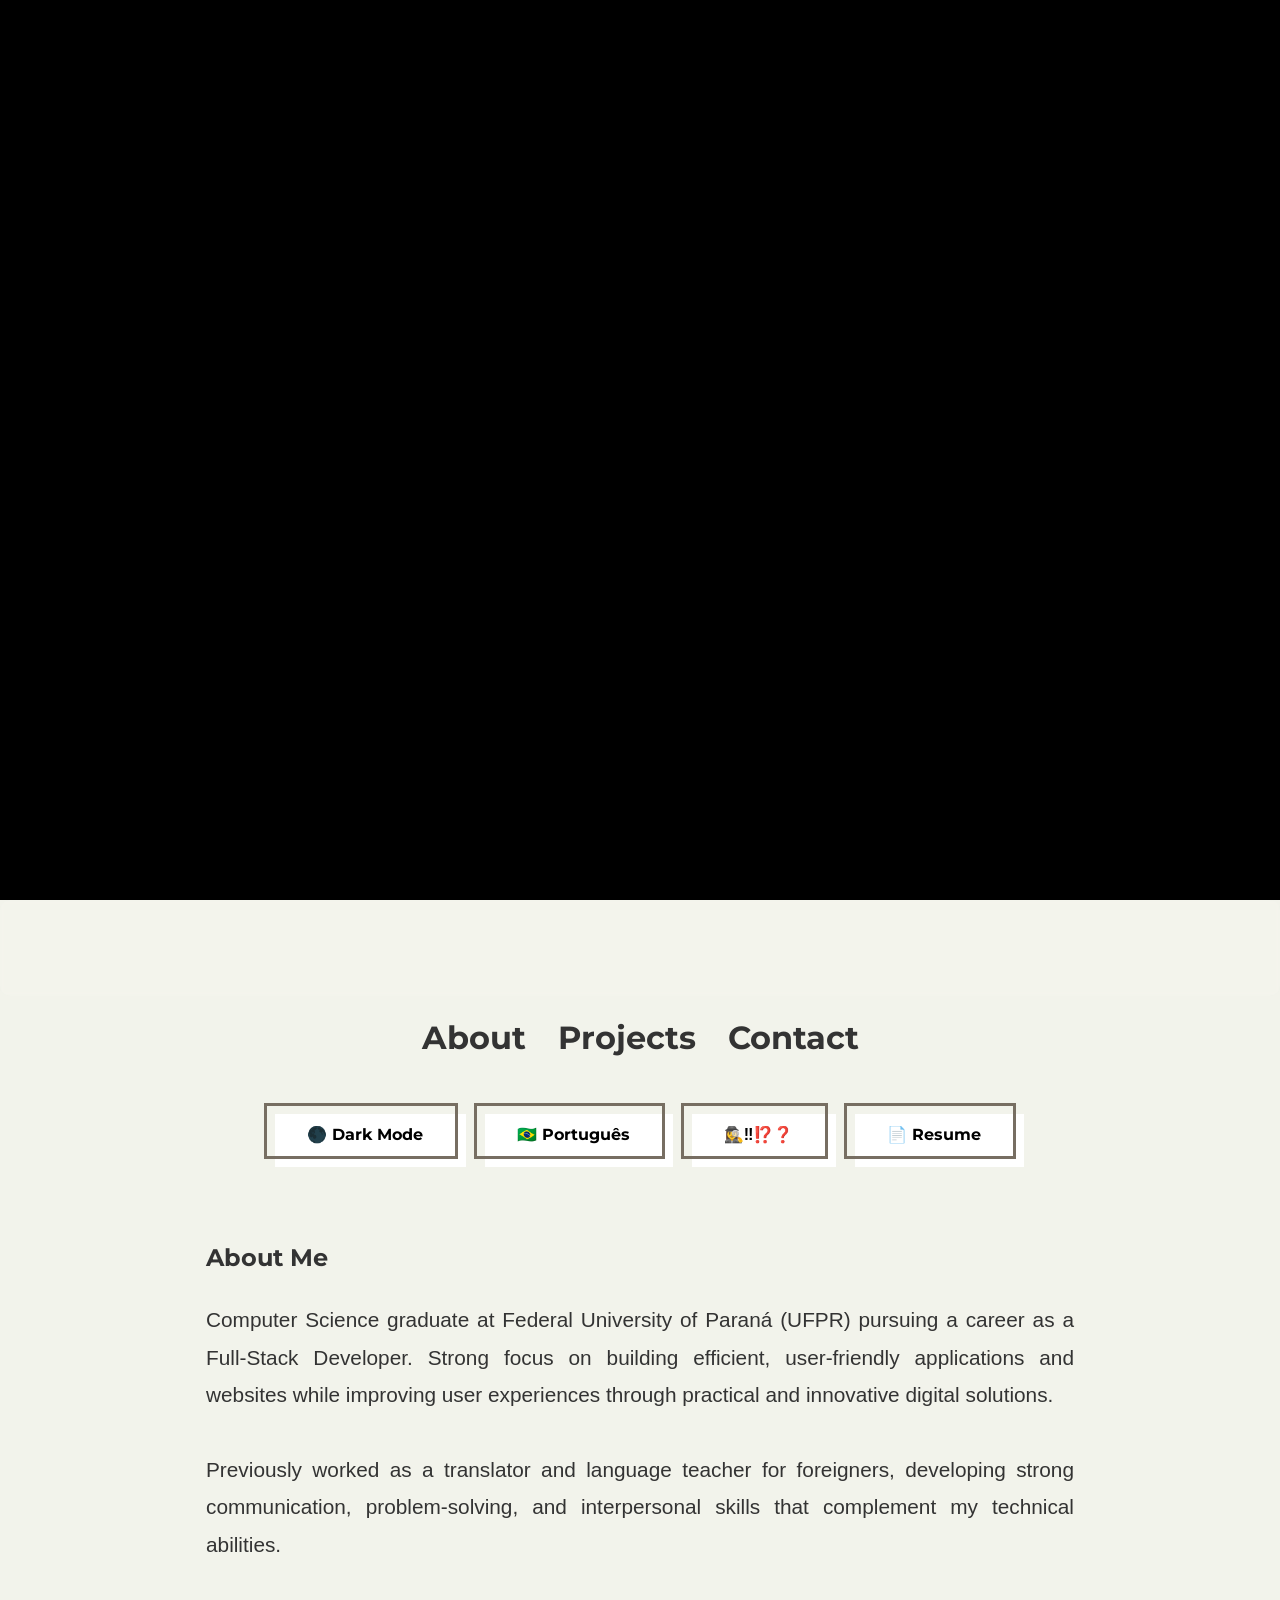
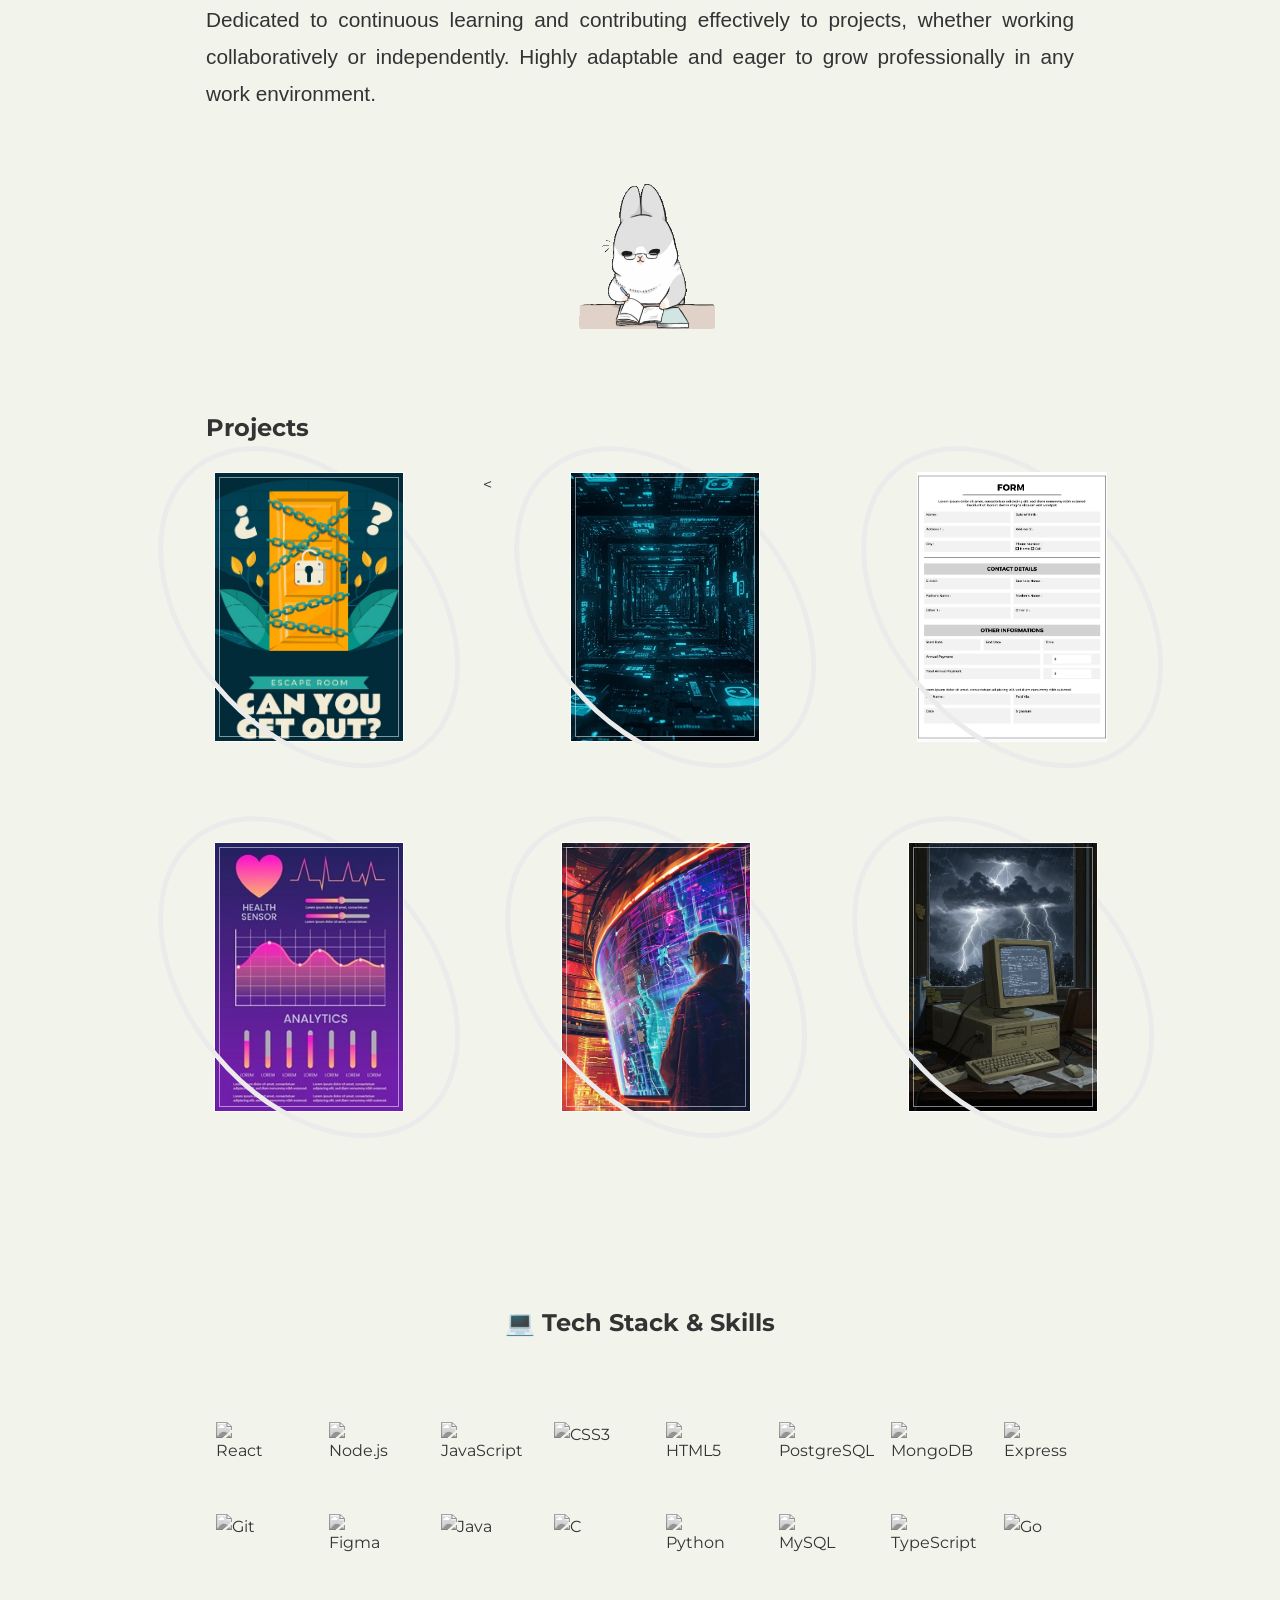
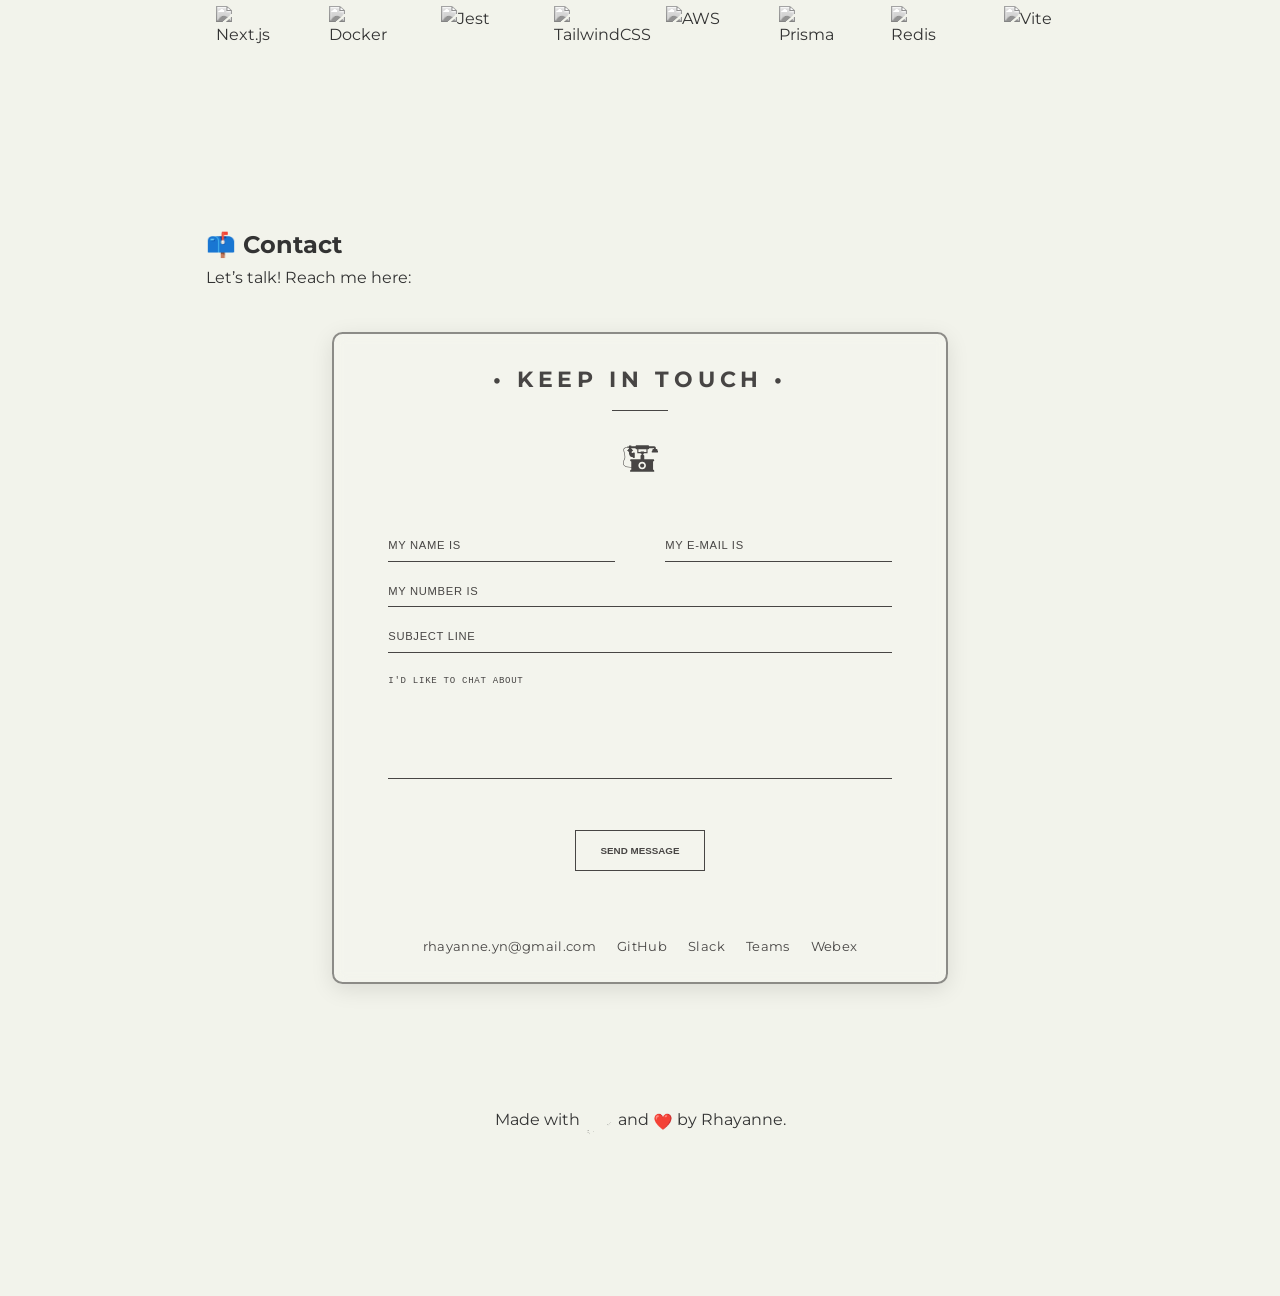
==== commit a281372e: "Add portfolio files" ====
--- a/index.html
+++ b/index.html
@@ -1,546 +1,546 @@
-
-<!DOCTYPE html>
-<html lang="en">
-<head>
-  <meta charset="UTF-8" />
-  <meta name="viewport" content="width=device-width, initial-scale=1.0"/>
-  <title data-en="Welcome to My Space 👾" data-pt="Bem-vindo ao Meu Espaço 👾">
-    Welcome to My Space 👾
-  </title>
-  <link rel="stylesheet" href="style.css" />
-
-  <!-- Import Google Font -->
-  <link href="https://fonts.googleapis.com/css?family=Montserrat:400,700" rel="stylesheet" />
-
-  <!-- Particles -->
-
-  <script src="https://cdn.jsdelivr.net/npm/tsparticles@2/tsparticles.bundle.min.js"></script>
-
-
-  <!-- Typed.js -->
-  <script src="https://unpkg.com/typed.js@2.1.0/dist/typed.umd.js"></script>
-
-  <!-- SimpleParallax.js -->
-  <script src="https://unpkg.com/simple-parallax-js@latest/dist/simpleParallax.min.js"></script>
-
-  <!-- Atropos.js for 3D card hover -->
-  <link rel="stylesheet" href="https://unpkg.com/atropos/css" />
-  <script src="https://unpkg.com/atropos/atropos.min.js"></script>
-
-  <script defer src="script.js"></script>
-
-</head>
-<body>
-
-  <div id="loading-screen">
-    <p id="loading-text">Loading creativity...</p>
-  </div>
-
-  <div id="particles-js"></div>
-
-  <!-- 👨‍💻 Terminal Intro -->
-  <div id="terminal-intro">
-    <pre id="terminal-lines"></pre>
-    <div class="terminal-intro-lines">
-      <h1 class="hidden" id="intro-name"> Hi, I'm Rhayanne</h1>
-      <p class="hidden" id="intro-tagline">Bug Wrangler | Code Alchemist | Logic Architect</p>
-    </div>
-  </div>
-
-  <!-- Header with Typed.js -->
-  <header>
-    <span id="typed-intro"></span>
-    <!--<img src="images/wave.gif" alt="Wave gif" class="hero-gif" /> -->
-  </header>
-
-
-  <!-- Notification Banner -->
-<div id="notification" class="hidden">
-  <p id="notificationMessage"></p>
-</div>
-
-
-  <!-- Navigation -->
-  <nav>
-    <a href="#about" class="nav-label about" data-en="About" data-pt="Sobre">About</a>
-    <a href="#projects" class="nav-label projects" data-en="Projects" data-pt="Projetos">Projects</a>
-    <a href="#contact" class="nav-label contact" data-en="Contact" data-pt="Contato">Contact</a>
-  </nav>
-
-  <div class="controls">
-    <!-- Dark Mode Button -->
-    <a href="#" id="toggle-dark" class="bn47"
-       data-en="🌑 Dark Mode"
-       data-pt="☀️ Modo Claro">🌑 Dark Mode</a>
-
-    <!-- Language Toggle -->
-    <a href="#" id="toggle-lang" class="bn47"
-       data-en="🇧🇷 Português"
-       data-pt="🇺🇸 English">🇧🇷 Português</a>
-
-    <!-- More About Me Button -->
-    <a href="more.html" id="more-btn" class="bn47"
-       data-en="🕵️‍♀️‼️⁉️❓"
-       data-pt="🕵️‍♀️‼️⁉️❓">🕵️‍♀️‼️⁉️❓</a>
-
-    <!-- Resume Button -->
-    <a href="files/resume.pdf" target="_blank" id="resume-btn" class="bn47">📄 Resume</a>
-  </div>
-
-
-
-  <!-- About Section -->
-  <section id="about">
-    <h2 data-en="About Me" data-pt="Sobre Mim">About Me</h2>
-    <p class="about-text"
-
-    data-en="Computer Science graduate at Federal University of Paraná (UFPR) pursuing a career as a Full-Stack Developer. Strong focus on building efficient, user-friendly applications and websites while improving user experiences through practical and innovative digital solutions.
-
-Previously worked as a translator and language teacher for foreigners, developing strong communication, problem-solving, and interpersonal skills that complement my technical abilities.
-
-Dedicated to continuous learning and contributing effectively to projects, whether working collaboratively or independently. Highly adaptable and eager to grow professionally in any work environment."
-    data-pt="Sou formada em Ciência da Computação pela Universidade Federal do Paraná (UFPR) e busco uma carreira como Desenvolvedora Full-Stack. Focada na criação de aplicações e sites eficientes fáceis de usar, aprimorando a experiência do usuário por meio de soluções digitais práticas e inovadoras.
-
-Já trabalhei como tradutora e professora de idiomas para estrangeiros, desenvolvendo habilidades de comunicação, resolução de problemas e relacionamento interpessoal que complementam minhas competências técnicas.
-
-Sou dedicada ao aprendizado contínuo e a contribuir de forma eficaz em projetos, seja trabalhando em equipe ou sozinha. Super adaptável e estou motivada a crescer profissionalmente em qualquer ambiente de trabalho.">Computer Science graduate at Federal University of Paraná (UFPR) pursuing a career as a Full-Stack Developer. Strong focus on building efficient, user-friendly applications and websites while improving user experiences through practical and innovative digital solutions.
-
-Previously worked as a translator and language teacher for foreigners, developing strong communication, problem-solving, and interpersonal skills that complement my technical abilities.
-
-Dedicated to continuous learning and contributing effectively to projects, whether working collaboratively or independently. Highly adaptable and eager to grow professionally in any work environment.
-  </p>
-  <img src="images/study.gif" alt="Typing cat gif" class="section-gif" />
-</section>
-
-
-
-
-
-
-<!-- ===== Projects Section ===== -->
-<section id="projects">
-  <h2 data-en="Projects" data-pt="Projetos">Projects</h2>
-  <div class="container">
-    <!-- Row 1 -->
-    <div class="panel">
-      <div class="ring">
-        <div class="card card1"></div>
-        <div class="border">
-          <div class="slide">
-
-            <!-- CLICKABLE TITLE -->
-            <h6 class="para" data-en="&#8618; Escape Room &#8617;" data-pt="&#8618; Escape Room &#8617;">
-              <a href="https://github.com/yourusername/network-sniffer" target="_blank">
-                &#8618; Escape Room &#8617;
-              </a>
-
-            </h6>
-
-
-            <p class="para desc" data-en="A suspenseful Java escape room game built with NetBeans, where logic puzzles, eerie visuals, and wrong turns decide your fate.
-            Solve the clues, survive the whispers, and find your way out before midnight."
-            data-pt="Um jogo de Escape Room com suspense feito em Javano NetBeans, onde quebra-cabeças,
-            visuais assustadores e caminhos errados decidem seu destino. Resolva as pistas e escape antes da meia-noite.">
-            A suspenseful Java escape room built with NetBeans, where logic puzzles, eerie visuals, and wrong turns decide your fate.
-            Solve the clues, survive the whispers, and find your way out before midnight.
-          </p>
-          <a class="para github-link" href="https://github.com/yourusername/guess-number" target="_blank">GitHub →</a>
-
-        </div>
-      </div>
-    </div>
-  </div>
-
-  <<!-- Project 2 -->
-<div class="panel">
-  <div class="ring">
-    <div class="card card2"></div>
-    <div class="border">
-      <div class="slide">
-
-        <!-- CLICKABLE TITLE -->
-        <h6 class="para" data-en="&#8618; Network Sniffer &#8617;" data-pt="&#8618; Sniffer de Rede &#8617;">
-          <a href="https://github.com/yourusername/network-sniffer" target="_blank">
-            &#8618; Network Sniffer &#8617;
-          </a>
-        </h6>
-
-        <!-- DESCRIPTION -->
-        <p class="para desc1" data-en="A scrappy C-built sniffer that prowls Windows network adapters via Npcap, calling out noisy pings, suspicious port-probing, and persistent SSH knockers, all while printing neat TCP/UDP flows and protocol counts to the console."
-           data-pt="Sniffer em C que monitora adaptadores de rede no Windows com Npcap, identificando pings suspeitos, sondagens de portas e tentativas de SSH, e exibindo contagens de protocolos no console.">
-          A scrappy C-built sniffer that prowls Windows network adapters via Npcap, calling out
-          noisy pings, suspicious port-probing, and persistent SSH knockers, all while printing neat TCP/UDP flows and protocol
-          counts to the console.
-        </p>
-
-        <!-- DEMO / GITHUB LINK -->
-        <a class="para github-link" href="https://github.com/yourusername/guess-number" target="_blank">GitHub →</a>
-
-      </div>
-    </div>
-  </div>
-</div>
-
-
-<!-- Project 3 -->
-<div class="panel">
-  <div class="ring">
-    <div class="card card3"></div>
-    <div class="border">
-      <div class="slide">
-
-
-        <!-- CLICKABLE TITLE -->
-        <h6 class="para" data-en="&#8618; Delivery Form &#8617;" data-pt="&#8618; Form. de Entrega &#8617;">
-          <a href="https://github.com/yourusername/network-sniffer" target="_blank">
-            &#8618; Delivery Form &#8617;
-          </a>
-        </h6>
-
-
-        <p class="para desc2" data-en="A smart JavaFX delivery form with ZIP auto-fill, live validation,
-        image uploads, and bilingual support, all wrapped in a clean, scrollable interface built for clarity and ease."
-        data-pt="Formulário inteligente em JavaFX com preenchimento automático de CEP,
-        validação ao vivo e suporte bilíngue, em uma interface simples.">
-        A smart JavaFX delivery form with ZIP auto-fill, live validation, image uploads, and bilingual support,
-        all wrapped in a clean, scrollable interface built for clarity and ease.
-      </p>
-      <a class="para github-link" href="https://github.com/yourusername/guess-number" target="_blank">Demo →</a>
-
-    </div>
-  </div>
-</div>
-</div>
-
-
-<!-- Project 4 -->
-<div class="panel">
-  <div class="ring">
-    <div class="card card4"></div>
-    <div class="border">
-      <div class="slide">
-
-
-        <!-- CLICKABLE TITLE -->
-        <h6 class="para" data-en="&#8618; Habit Tracker &#8617;" data-pt="&#8618; RTD de Hábitos &#8617;">
-          <a href="https://github.com/yourusername/network-sniffer" target="_blank">
-            &#8618; Habit Tracker &#8617;
-          </a>
-        </h6>
-
-        <p class="para desc3" data-en="A minimalist Python habit tracker with streak logic and data-driven insights. Log your habits,
-        track daily streaks, and visualize progress through bar charts and calendar heatmaps."
-        data-pt="Rastreador de hábitos minimalista em Python com lógica de sequência e visualização de progresso através de gráficos
-        de barras e mapas de calor no calendário.">
-        A minimalist Python habit tracker with streak logic and data-driven insights. Log your habits, track daily
-        streaks, and visualize progress through bar charts and calendar heatmaps.
-      </p>
-      <a class="para github-link" href="https://github.com/yourusername/guess-number" target="_blank">Demo →</a>
-
-    </div>
-  </div>
-</div>
-</div>
-
-
-<!-- Project 5 -->
-<div class="panel">
-  <div class="ring">
-    <div class="card card5"></div>
-    <div class="border">
-      <div class="slide">
-
-
-
-        <!-- CLICKABLE TITLE -->
-        <h6 class="para" data-en="&#8618; Terminal Visualizer &#8617;" data-pt="&#8618; TMA Visualizador &#8617;">
-          <a href="https://github.com/yourusername/network-sniffer" target="_blank">
-            &#8618; TMA Visualizer &#8617;
-          </a>
-        </h6>
-
-        <p class="para desc4" data-en="A colorful C-built terminal dashboard that turns CPU, memory, network, disk, and GPU data into live ASCII art.
-        Updating every second in real time. Cross-platform and a little bit hypnotic."
-        data-pt="Um hipnótico painel em C que transforma dados de CPU, memória, rede, disco e GPU em arte ASCII ao vivo, com
-        atualização em tempo real e compatibilidade multiplataforma.">
-        A colorful C-built terminal dashboard that turns CPU, memory, network, disk, and GPU data into live ASCII art. Updating every second
-        in real time. Cross-platform and a little bit hypnotic.
-      </p>
-      <a class="para github-link" href="https://github.com/yourusername/guess-number" target="_blank">Demo →</a>
-
-    </div>
-  </div>
-</div>
-</div>
-
-<!-- Project 6 -->
-<div class="panel">
-  <div class="ring">
-    <div class="card card6"></div>
-    <div class="border">
-      <div class="slide">
-
-
-        <!-- CLICKABLE TITLE -->
-        <h6 class="para" data-en="&#8618; Skyline &#8617;" data-pt="&#8618; Skyline &#8617;">
-          <a href="https://github.com/yourusername/network-sniffer" target="_blank">
-            &#8618; Skyline &#8617;
-          </a>
-        </h6>
-
-
-        <p class="para desc5" data-en="A sleek Python dashboard that blends live weather forecasts with real-time headlines. Type your city, pick your news,
-        and watch Skyline paint the global mood in color and clarity."
-        data-pt="Painel em Python que integra previsões de tempo e notícias em tempo real. Informe sua cidade, escolha as notícias
-        e observe o Skyline revelar o clima global com clareza e cor.">
-        A sleek Python dashboard that blends live weather forecasts with real-time headlines. Type your city, pick your news,
-        and watch Skyline paint the global mood in color and clarity.
-      </p>
-      <a class="para github-link" href="https://github.com/yourusername/guess-number" target="_blank">Demo →</a>
-
-    </div>
-  </div>
-</div>
-</div>
-
-</div>
-</section>
-
-
-<!-- Tech Stack -->
-<section id="tech-stack">
-  <h2 data-en="💻 Tech Stack & Skills" data-pt="💻 Tecnologias e Especializações Técnicas">💻 Tech Stack & Skills</h2>
-  <div class="tech-grid">
-
-
-    <div class="tech-item" title="⚛️ React — It's complicated, but I love it.">
-
-      <img src="https://cdn.jsdelivr.net/gh/devicons/devicon/icons/react/react-original.svg" alt="React" />
-    </div>
-
-    <div class="tech-item" title="🌐 Node.js — JavaScript, but server-side!">
-      <img src="https://cdn.jsdelivr.net/gh/devicons/devicon/icons/nodejs/nodejs-original.svg" alt="Node.js" />
-    </div>
-    <div class="tech-item" title="🟨 JavaScript — My first coding crush.">
-      <img src="https://cdn.jsdelivr.net/gh/devicons/devicon/icons/javascript/javascript-original.svg" alt="JavaScript" />
-    </div>
-    <div class="tech-item" title="🎨 CSS3 — Styling is hard, okay?">
-      <img src="https://cdn.jsdelivr.net/gh/devicons/devicon/icons/css3/css3-original.svg" alt="CSS3" />
-    </div>
-    <div class="tech-item" title="🧱 HTML5 — The building blocks.">
-      <img src="https://cdn.jsdelivr.net/gh/devicons/devicon/icons/html5/html5-original.svg" alt="HTML5" />
-    </div>
-    <div class="tech-item" title="🐘 PostgreSQL — Structured and sophisticated.">
-      <img src="https://cdn.jsdelivr.net/gh/devicons/devicon/icons/postgresql/postgresql-original.svg" alt="PostgreSQL" />
-    </div>
-    <div class="tech-item" title="📦 MongoDB — No schema, no cry.">
-      <img src="https://cdn.jsdelivr.net/gh/devicons/devicon/icons/mongodb/mongodb-original.svg" alt="MongoDB" />
-    </div>
-    <div class="tech-item" title="⚙️ Express — The backbone of my APIs.">
-      <img src="https://cdn.jsdelivr.net/gh/devicons/devicon/icons/express/express-original.svg" alt="Express" />
-    </div>
-    <div class="tech-item" title="📦 Git — My version control sidekick.">
-      <img src="https://cdn.jsdelivr.net/gh/devicons/devicon/icons/git/git-original.svg" alt="Git" />
-    </div>
-    <div class="tech-item" title="🖌️ Figma — Designing before coding.">
-      <img src="https://cdn.jsdelivr.net/gh/devicons/devicon/icons/figma/figma-original.svg" alt="Figma" />
-    </div>
-    <div class="tech-item" title="☕ Java — Write once, run anywhere">
-      <img src="https://cdn.jsdelivr.net/gh/devicons/devicon/icons/java/java-original.svg" alt="Java" />
-    </div>
-    <div class="tech-item" title="🔵 C — Classic, fast, and powerful">
-      <img src="https://cdn.jsdelivr.net/gh/devicons/devicon/icons/c/c-original.svg" alt="C" />
-    </div>
-    <div class="tech-item" title="🐍 Python — Simple and versatile programming">
-      <img src="https://cdn.jsdelivr.net/gh/devicons/devicon/icons/python/python-original.svg" alt="Python" />
-    </div>
-    <div class="tech-item" title="💾 MySQL — Popular relational database">
-      <img src="https://cdn.jsdelivr.net/gh/devicons/devicon/icons/mysql/mysql-original.svg" alt="MySQL" />
-    </div>
-    <div class="tech-item" title="🔷 TypeScript — Strongly-typed JavaScript">
-      <img src="https://cdn.jsdelivr.net/gh/devicons/devicon/icons/typescript/typescript-original.svg" alt="TypeScript" />
-    </div>
-    <div class="tech-item" title="🐹 Go — Efficient and fast backend language">
-      <img src="https://cdn.jsdelivr.net/gh/devicons/devicon/icons/go/go-original.svg" alt="Go" />
-    </div>
-    <div class="tech-item" title="⚡ Next.js — React on steroids.">
-      <img src="https://cdn.jsdelivr.net/gh/devicons/devicon/icons/nextjs/nextjs-original.svg" alt="Next.js" />
-    </div>
-
-
-    <div class="tech-item" title="🐳 Docker — Containers that keep everything clean.">
-      <img src="https://cdn.jsdelivr.net/gh/devicons/devicon/icons/docker/docker-original.svg" alt="Docker" />
-    </div>
-
-    <div class="tech-item" title="🧪 Jest — Because bugs are not features.">
-      <img src="https://cdn.jsdelivr.net/gh/devicons/devicon/icons/jest/jest-plain.svg" alt="Jest" />
-    </div>
-
-    <div class="tech-item" title="🌬️ Tailwind — Utility-first styling rocket.">
-      <img src="https://cdn.jsdelivr.net/gh/devicons/devicon/icons/tailwindcss/tailwindcss-original.svg" alt="TailwindCSS" />
-    </div>
-
-
-    <div class="tech-item" title="☁️ AWS — Cloud powerhouse.">
-      <img
-      src="https://upload.wikimedia.org/wikipedia/commons/9/93/Amazon_Web_Services_Logo.svg"
-      alt="AWS"
-      />
-    </div>
-
-
-
-    <div class="tech-item" title="🔮 Prisma — Type-safe database wizardry.">
-      <img src="https://cdn.jsdelivr.net/gh/devicons/devicon/icons/prisma/prisma-original.svg" alt="Prisma" />
-    </div>
-
-
-    <div class="tech-item" title="⚡ Redis — Speeding things up since forever.">
-      <img src="https://cdn.jsdelivr.net/gh/devicons/devicon/icons/redis/redis-original.svg" alt="Redis" />
-    </div>
-
-    <div class="tech-item" title="⚡ Vite — Lightning-fast builds.">
-      <img src="https://cdn.jsdelivr.net/gh/devicons/devicon/icons/vite/vite-original.svg" alt="Vite" />
-    </div>
-
-
-
-
-  </div>
-</section>
-
-
-<!-- Contact -->
-<section id="contact">
-  <h2 data-en="📫 Contact" data-pt="📫 Contato">📫 Contact</h2>
-  <p data-en="Let’s talk! Reach me here:" data-pt="Vamos conversar!">
-    Let’s talk! Reach me here:
-  </p>
-
-
-
-
-<!-- keep in touch -->
-
-<div id="container">
-  <h1
-  data-en="• Keep in Touch •"
-  data-pt="• Entre em Contato •">• Keep in Touch •</h1>
-
-  <div class="underline"></div>
-
-  <div class="icon_wrapper">
-    <svg class="icon" viewBox="0 0 145.192 145.192">
-      <path d="M126.82,32.694c-2.804,0-5.08,2.273-5.08,5.075v2.721c-1.462,0-2.646,1.185-2.646,2.647v1.995
-      c0,1.585,1.286,2.873,2.874,2.873h20.577c1.462,0,2.646-1.185,2.646-2.647v-3.041c0-1.009-0.816-1.825-1.823-1.825v-2.722
-      c0-2.802-2.276-5.075-5.079-5.075h-1.985v-3.829c0-3.816-3.095-6.912-6.913-6.912h-0.589h-20.45c0-2.67-2.164-4.835-4.833-4.835
-      H56.843c-2.67,0-4.835,2.165-4.835,4.835H34.356v-3.384h-9.563v3.384v1.178h-7.061v1.416c-2.67,0.27-10.17,1.424-13.882,5.972
-      c-1.773,2.17-2.44,4.791-1.983,7.793c0.463,3.043,1.271,6.346,2.128,9.841c2.354,9.616,5.024,20.515,0.549,28.077
-      C2.647,79.44-3.125,90.589,2.201,99.547c4.123,6.935,13.701,10.44,28.5,10.44c1.186,0,2.405-0.023,3.658-0.068v9.028h-0.296
-      c-2.516,0-4.558,2.039-4.558,4.558v4.566h100.04v-4.564c0-2.519-2.039-4.558-4.558-4.558h-0.297V84.631h0.297
-      c2.519,0,4.558-2.037,4.558-4.556v-0.009c0-2.516-2.039-4.556-4.556-4.556l-36.786-0.009V61.973c0-2.193-1.777-3.971-3.972-3.971
-      v-4.711h0.456c1.629,0,2.952-1.32,2.952-2.949h14.227V34.459h1.658c2.672,0,4.834-2.165,4.834-4.834h20.45v3.069H126.82z
-      M34.06,75.511c-2.518,0-4.558,2.04-4.558,4.556v0.009c0,2.519,2.042,4.556,4.558,4.556h0.296v24.12l-0.042-1.168
-      c-15.994,0.574-26.122-2.523-30.106-9.229C-0.464,90.5,4.822,80.347,6.55,77.423c4.964-8.382,2.173-19.774-0.29-29.825
-      c-0.843-3.442-1.639-6.696-2.088-9.638c-0.354-2.35,0.129-4.3,1.484-5.958c3.029-3.714,9.509-4.805,12.076-5.1v1.233h7.061v1.49
-      v2.684c-2.403,1.114-4.153,2.997-4.676,5.237H18.15c-0.584,0-1.056,0.474-1.056,1.056v0.83c0,0.584,0.475,1.056,1.056,1.056h1.984
-      c0.561,2.18,2.304,3.999,4.658,5.092v0.029c0,0-2.282,20.823,16.479,22.099v1.102c0,1.177,0.955,2.133,2.133,2.133h3.297
-      c1.178,0,2.133-0.956,2.133-2.133V50.135c0-1.177-0.955-2.132-2.133-2.132h-3.297c-1.178,0-2.133,0.955-2.133,2.132
-      c-1.575-0.235-5.532-1.17-6.635-4.547c2.36-1.092,4.109-2.913,4.669-5.097h1.308c0.722,0,1.309-0.584,1.309-1.308v-0.578
-      c0-0.584-0.475-1.056-1.056-1.056h-1.539c-0.542-2.332-2.416-4.271-4.968-5.363v-2.559h17.651c0,2.67,2.166,4.835,4.836,4.835
-      h2.392v15.88h13.639c0,1.629,1.321,2.949,2.951,2.949h0.899v4.711c-2.194,0-3.972,1.778-3.972,3.971v13.529L34.06,75.511z
-      M95.188,101.78c0,8.655-7.012,15.665-15.664,15.665c-8.653,0-15.667-7.01-15.667-15.665c0-8.647,7.014-15.664,15.667-15.664
-      C88.177,86.116,95.188,93.132,95.188,101.78z M97.189,45.669h-9.556c0-0.896-0.726-1.62-1.619-1.62H74.494
-      c-0.896,0-1.621,0.727-1.621,1.62h-8.967v-11.21h33.283V45.669z"></path>
-      <path d="M70.865,101.78c0,4.774,3.886,8.657,8.66,8.657c4.774,0,8.657-3.883,8.657-8.657
-      c0-4.773-3.883-8.656-8.657-8.656C74.751,93.124,70.865,97.006,70.865,101.78z"></path>
-    </svg>
-  </div>
-
-  <form action="https://api.web3forms.com/submit" method="POST" id="contact_form">
-    <input type="hidden" name="access_key" value="9ca9f5ff-3b2f-4874-8230-940a59c250c6" />
-
-
-
-
-    <!-- <input type="hidden" name="redirect" value="https://yourwebsite.com/thank-you.html" /> -->
-
-    <div class="name">
-      <input type="text" name="name" id="name_input" required
-      placeholder="My name is"
-      data-en="My name is"
-      data-pt="Meu nome é">
-    </div>
-
-    <div class="email">
-      <input type="email" name="email" id="email_input" required
-      placeholder="My e-mail is"
-      data-en="My e-mail is"
-      data-pt="Meu e-mail é">
-    </div>
-
-    <div class="telephone">
-      <input type="text" name="telephone" id="telphone_input" required
-      placeholder="My number is"
-      data-en="My number is"
-      data-pt="Meu número é">
-    </div>
-
-    <div class="subject">
-      <select name="subject" id="subject_input" required>
-        <option disabled hidden selected
-        data-en="Subject line"
-        data-pt="Assunto">Subject line</option>
-        <option data-en="I'd like to start a project"
-        data-pt="Quero iniciar um projeto">I'd like to start a project</option>
-        <option data-en="I'd like to ask a question"
-        data-pt="Quero fazer uma pergunta">I'd like to ask a question</option>
-        <option data-en="I'd like to make a proposal"
-        data-pt="Quero fazer uma proposta">I'd like to make a proposal</option>
-      </select>
-    </div>
-
-    <div class="message">
-      <textarea name="message" id="message_input" cols="30" rows="5" required
-      placeholder="I'd like to chat about"
-      data-en="I'd like to chat about"
-      data-pt="Quero conversar sobre"></textarea>
-    </div>
-
-    <div class="submit">
-      <input type="submit" value="Send Message" id="form_button"
-      data-en="Send Message"
-      data-pt="Enviar Mensagem">
-    </div>
-  </form>
-
-  <div class="social_links">
-    <a href="mailto:rhayanne.yn@gmail.com">rhayanne.yn@gmail.com</a>
-    <a href="https://github.com/0xRhayanne" target="_blank">GitHub</a>
-    <a href="https://ringelblume.slack.com/ssb/redirect" target="_blank">Slack</a>
-    <a href="https://teams.live.com/l/invite/FAAxw3JMLlJ3ql1GwE?v=g1" target="_blank">Teams</a>
-    <a href="https://meet1641.webex.com/meet/pr25542698142" target="_blank">Webex</a>
-
-
-  </div>
-
-</div>
-
-</a>
-</div>
-
-</form>
-</div>
-
-<!-- Footer -->
-<footer>
-  <p
-  data-en='Made with <img src="images/brain.gif" class="gif-brain"> and <img src="images/heart.gif" class="gif-heart"> by Rhayanne. '
-  data-pt='Feito com <img src="images/brain.gif" class="gif-brain"> e <img src="images/heart.gif" class="gif-heart"> por Rhayanne.'
-  >
-  Made with <img src="images/brain.gif" class="gif-brain"> and <img src="images/heart.gif" class="gif-heart"> by Rhayanne.
-</p>
-</footer>
-
-</body>
-</html>
+
+<!DOCTYPE html>
+<html lang="en">
+<head>
+  <meta charset="UTF-8" />
+  <meta name="viewport" content="width=device-width, initial-scale=1.0"/>
+  <title data-en="Welcome to My Space 👾" data-pt="Bem-vindo ao Meu Espaço 👾">
+    Welcome to My Space 👾
+  </title>
+  <link rel="stylesheet" href="style.css" />
+
+  <!-- Import Google Font -->
+  <link href="https://fonts.googleapis.com/css?family=Montserrat:400,700" rel="stylesheet" />
+
+  <!-- Particles -->
+
+  <script src="https://cdn.jsdelivr.net/npm/tsparticles@2/tsparticles.bundle.min.js"></script>
+
+
+  <!-- Typed.js -->
+  <script src="https://unpkg.com/typed.js@2.1.0/dist/typed.umd.js"></script>
+
+  <!-- SimpleParallax.js -->
+  <script src="https://unpkg.com/simple-parallax-js@latest/dist/simpleParallax.min.js"></script>
+
+  <!-- Atropos.js for 3D card hover -->
+  <link rel="stylesheet" href="https://unpkg.com/atropos/css" />
+  <script src="https://unpkg.com/atropos/atropos.min.js"></script>
+
+  <script defer src="script.js"></script>
+
+</head>
+<body>
+
+  <div id="loading-screen">
+    <p id="loading-text">Loading creativity...</p>
+  </div>
+
+  <div id="particles-js"></div>
+
+  <!-- 👨‍💻 Terminal Intro -->
+  <div id="terminal-intro">
+    <pre id="terminal-lines"></pre>
+    <div class="terminal-intro-lines">
+      <h1 class="hidden" id="intro-name"> Hi, I'm Rhayanne</h1>
+      <p class="hidden" id="intro-tagline">Bug Wrangler | Code Alchemist | Logic Architect</p>
+    </div>
+  </div>
+
+  <!-- Header with Typed.js -->
+  <header>
+    <span id="typed-intro"></span>
+    <!--<img src="images/wave.gif" alt="Wave gif" class="hero-gif" /> -->
+  </header>
+
+
+  <!-- Notification Banner -->
+<div id="notification" class="hidden">
+  <p id="notificationMessage"></p>
+</div>
+
+
+  <!-- Navigation -->
+  <nav>
+    <a href="#about" class="nav-label about" data-en="About" data-pt="Sobre">About</a>
+    <a href="#projects" class="nav-label projects" data-en="Projects" data-pt="Projetos">Projects</a>
+    <a href="#contact" class="nav-label contact" data-en="Contact" data-pt="Contato">Contact</a>
+  </nav>
+
+  <div class="controls">
+    <!-- Dark Mode Button -->
+    <a href="#" id="toggle-dark" class="bn47"
+       data-en="🌑 Dark Mode"
+       data-pt="☀️ Modo Claro">🌑 Dark Mode</a>
+
+    <!-- Language Toggle -->
+    <a href="#" id="toggle-lang" class="bn47"
+       data-en="🇧🇷 Português"
+       data-pt="🇺🇸 English">🇧🇷 Português</a>
+
+    <!-- More About Me Button -->
+    <a href="more.html" id="more-btn" class="bn47"
+       data-en="🕵️‍♀️‼️⁉️❓"
+       data-pt="🕵️‍♀️‼️⁉️❓">🕵️‍♀️‼️⁉️❓</a>
+
+    <!-- Resume Button -->
+    <a href="files/resume.pdf" target="_blank" id="resume-btn" class="bn47">📄 Resume</a>
+  </div>
+
+
+
+  <!-- About Section -->
+  <section id="about">
+    <h2 data-en="About Me" data-pt="Sobre Mim">About Me</h2>
+    <p class="about-text"
+
+    data-en="Computer Science graduate at Federal University of Paraná (UFPR) pursuing a career as a Full-Stack Developer. Strong focus on building efficient, user-friendly applications and websites while improving user experiences through practical and innovative digital solutions.
+
+Previously worked as a translator and language teacher for foreigners, developing strong communication, problem-solving, and interpersonal skills that complement my technical abilities.
+
+Dedicated to continuous learning and contributing effectively to projects, whether working collaboratively or independently. Highly adaptable and eager to grow professionally in any work environment."
+    data-pt="Sou formada em Ciência da Computação pela Universidade Federal do Paraná (UFPR) e busco uma carreira como Desenvolvedora Full-Stack. Focada na criação de aplicações e sites eficientes fáceis de usar, aprimorando a experiência do usuário por meio de soluções digitais práticas e inovadoras.
+
+Já trabalhei como tradutora e professora de idiomas para estrangeiros, desenvolvendo habilidades de comunicação, resolução de problemas e relacionamento interpessoal que complementam minhas competências técnicas.
+
+Sou dedicada ao aprendizado contínuo e a contribuir de forma eficaz em projetos, seja trabalhando em equipe ou sozinha. Super adaptável e estou motivada a crescer profissionalmente em qualquer ambiente de trabalho.">Computer Science graduate at Federal University of Paraná (UFPR) pursuing a career as a Full-Stack Developer. Strong focus on building efficient, user-friendly applications and websites while improving user experiences through practical and innovative digital solutions.
+
+Previously worked as a translator and language teacher for foreigners, developing strong communication, problem-solving, and interpersonal skills that complement my technical abilities.
+
+Dedicated to continuous learning and contributing effectively to projects, whether working collaboratively or independently. Highly adaptable and eager to grow professionally in any work environment.
+  </p>
+  <img src="images/study.gif" alt="Typing cat gif" class="section-gif" />
+</section>
+
+
+
+
+
+
+<!-- ===== Projects Section ===== -->
+<section id="projects">
+  <h2 data-en="Projects" data-pt="Projetos">Projects</h2>
+  <div class="container">
+    <!-- Row 1 -->
+    <div class="panel">
+      <div class="ring">
+        <div class="card card1"></div>
+        <div class="border">
+          <div class="slide">
+
+            <!-- CLICKABLE TITLE -->
+            <h6 class="para" data-en="&#8618; Escape Room &#8617;" data-pt="&#8618; Escape Room &#8617;">
+              <a href="https://github.com/yourusername/network-sniffer" target="_blank">
+                &#8618; Escape Room &#8617;
+              </a>
+
+            </h6>
+
+
+            <p class="para desc" data-en="A suspenseful Java escape room game built with NetBeans, where logic puzzles, eerie visuals, and wrong turns decide your fate.
+            Solve the clues, survive the whispers, and find your way out before midnight."
+            data-pt="Um jogo de Escape Room com suspense feito em Javano NetBeans, onde quebra-cabeças,
+            visuais assustadores e caminhos errados decidem seu destino. Resolva as pistas e escape antes da meia-noite.">
+            A suspenseful Java escape room built with NetBeans, where logic puzzles, eerie visuals, and wrong turns decide your fate.
+            Solve the clues, survive the whispers, and find your way out before midnight.
+          </p>
+          <a class="para github-link" href="https://github.com/yourusername/guess-number" target="_blank">GitHub →</a>
+
+        </div>
+      </div>
+    </div>
+  </div>
+
+  <<!-- Project 2 -->
+<div class="panel">
+  <div class="ring">
+    <div class="card card2"></div>
+    <div class="border">
+      <div class="slide">
+
+        <!-- CLICKABLE TITLE -->
+        <h6 class="para" data-en="&#8618; Network Sniffer &#8617;" data-pt="&#8618; Sniffer de Rede &#8617;">
+          <a href="https://github.com/yourusername/network-sniffer" target="_blank">
+            &#8618; Network Sniffer &#8617;
+          </a>
+        </h6>
+
+        <!-- DESCRIPTION -->
+        <p class="para desc1" data-en="A scrappy C-built sniffer that prowls Windows network adapters via Npcap, calling out noisy pings, suspicious port-probing, and persistent SSH knockers, all while printing neat TCP/UDP flows and protocol counts to the console."
+           data-pt="Sniffer em C que monitora adaptadores de rede no Windows com Npcap, identificando pings suspeitos, sondagens de portas e tentativas de SSH, e exibindo contagens de protocolos no console.">
+          A scrappy C-built sniffer that prowls Windows network adapters via Npcap, calling out
+          noisy pings, suspicious port-probing, and persistent SSH knockers, all while printing neat TCP/UDP flows and protocol
+          counts to the console.
+        </p>
+
+        <!-- DEMO / GITHUB LINK -->
+        <a class="para github-link" href="https://github.com/yourusername/guess-number" target="_blank">GitHub →</a>
+
+      </div>
+    </div>
+  </div>
+</div>
+
+
+<!-- Project 3 -->
+<div class="panel">
+  <div class="ring">
+    <div class="card card3"></div>
+    <div class="border">
+      <div class="slide">
+
+
+        <!-- CLICKABLE TITLE -->
+        <h6 class="para" data-en="&#8618; Delivery Form &#8617;" data-pt="&#8618; Form. de Entrega &#8617;">
+          <a href="https://github.com/yourusername/network-sniffer" target="_blank">
+            &#8618; Delivery Form &#8617;
+          </a>
+        </h6>
+
+
+        <p class="para desc2" data-en="A smart JavaFX delivery form with ZIP auto-fill, live validation,
+        image uploads, and bilingual support, all wrapped in a clean, scrollable interface built for clarity and ease."
+        data-pt="Formulário inteligente em JavaFX com preenchimento automático de CEP,
+        validação ao vivo e suporte bilíngue, em uma interface simples.">
+        A smart JavaFX delivery form with ZIP auto-fill, live validation, image uploads, and bilingual support,
+        all wrapped in a clean, scrollable interface built for clarity and ease.
+      </p>
+      <a class="para github-link" href="https://github.com/yourusername/guess-number" target="_blank">Demo →</a>
+
+    </div>
+  </div>
+</div>
+</div>
+
+
+<!-- Project 4 -->
+<div class="panel">
+  <div class="ring">
+    <div class="card card4"></div>
+    <div class="border">
+      <div class="slide">
+
+
+        <!-- CLICKABLE TITLE -->
+        <h6 class="para" data-en="&#8618; Habit Tracker &#8617;" data-pt="&#8618; RTD de Hábitos &#8617;">
+          <a href="https://github.com/yourusername/network-sniffer" target="_blank">
+            &#8618; Habit Tracker &#8617;
+          </a>
+        </h6>
+
+        <p class="para desc3" data-en="A minimalist Python habit tracker with streak logic and data-driven insights. Log your habits,
+        track daily streaks, and visualize progress through bar charts and calendar heatmaps."
+        data-pt="Rastreador de hábitos minimalista em Python com lógica de sequência e visualização de progresso através de gráficos
+        de barras e mapas de calor no calendário.">
+        A minimalist Python habit tracker with streak logic and data-driven insights. Log your habits, track daily
+        streaks, and visualize progress through bar charts and calendar heatmaps.
+      </p>
+      <a class="para github-link" href="https://github.com/yourusername/guess-number" target="_blank">Demo →</a>
+
+    </div>
+  </div>
+</div>
+</div>
+
+
+<!-- Project 5 -->
+<div class="panel">
+  <div class="ring">
+    <div class="card card5"></div>
+    <div class="border">
+      <div class="slide">
+
+
+
+        <!-- CLICKABLE TITLE -->
+        <h6 class="para" data-en="&#8618; Terminal Visualizer &#8617;" data-pt="&#8618; TMA Visualizador &#8617;">
+          <a href="https://github.com/yourusername/network-sniffer" target="_blank">
+            &#8618; TMA Visualizer &#8617;
+          </a>
+        </h6>
+
+        <p class="para desc4" data-en="A colorful C-built terminal dashboard that turns CPU, memory, network, disk, and GPU data into live ASCII art.
+        Updating every second in real time. Cross-platform and a little bit hypnotic."
+        data-pt="Um hipnótico painel em C que transforma dados de CPU, memória, rede, disco e GPU em arte ASCII ao vivo, com
+        atualização em tempo real e compatibilidade multiplataforma.">
+        A colorful C-built terminal dashboard that turns CPU, memory, network, disk, and GPU data into live ASCII art. Updating every second
+        in real time. Cross-platform and a little bit hypnotic.
+      </p>
+      <a class="para github-link" href="https://github.com/yourusername/guess-number" target="_blank">Demo →</a>
+
+    </div>
+  </div>
+</div>
+</div>
+
+<!-- Project 6 -->
+<div class="panel">
+  <div class="ring">
+    <div class="card card6"></div>
+    <div class="border">
+      <div class="slide">
+
+
+        <!-- CLICKABLE TITLE -->
+        <h6 class="para" data-en="&#8618; Skyline &#8617;" data-pt="&#8618; Skyline &#8617;">
+          <a href="https://github.com/yourusername/network-sniffer" target="_blank">
+            &#8618; Skyline &#8617;
+          </a>
+        </h6>
+
+
+        <p class="para desc5" data-en="A sleek Python dashboard that blends live weather forecasts with real-time headlines. Type your city, pick your news,
+        and watch Skyline paint the global mood in color and clarity."
+        data-pt="Painel em Python que integra previsões de tempo e notícias em tempo real. Informe sua cidade, escolha as notícias
+        e observe o Skyline revelar o clima global com clareza e cor.">
+        A sleek Python dashboard that blends live weather forecasts with real-time headlines. Type your city, pick your news,
+        and watch Skyline paint the global mood in color and clarity.
+      </p>
+      <a class="para github-link" href="https://github.com/yourusername/guess-number" target="_blank">Demo →</a>
+
+    </div>
+  </div>
+</div>
+</div>
+
+</div>
+</section>
+
+
+<!-- Tech Stack -->
+<section id="tech-stack">
+  <h2 data-en="💻 Tech Stack & Skills" data-pt="💻 Tecnologias e Especializações Técnicas">💻 Tech Stack & Skills</h2>
+  <div class="tech-grid">
+
+
+    <div class="tech-item" title="⚛️ React — It's complicated, but I love it.">
+
+      <img src="https://cdn.jsdelivr.net/gh/devicons/devicon/icons/react/react-original.svg" alt="React" />
+    </div>
+
+    <div class="tech-item" title="🌐 Node.js — JavaScript, but server-side!">
+      <img src="https://cdn.jsdelivr.net/gh/devicons/devicon/icons/nodejs/nodejs-original.svg" alt="Node.js" />
+    </div>
+    <div class="tech-item" title="🟨 JavaScript — My first coding crush.">
+      <img src="https://cdn.jsdelivr.net/gh/devicons/devicon/icons/javascript/javascript-original.svg" alt="JavaScript" />
+    </div>
+    <div class="tech-item" title="🎨 CSS3 — Styling is hard, okay?">
+      <img src="https://cdn.jsdelivr.net/gh/devicons/devicon/icons/css3/css3-original.svg" alt="CSS3" />
+    </div>
+    <div class="tech-item" title="🧱 HTML5 — The building blocks.">
+      <img src="https://cdn.jsdelivr.net/gh/devicons/devicon/icons/html5/html5-original.svg" alt="HTML5" />
+    </div>
+    <div class="tech-item" title="🐘 PostgreSQL — Structured and sophisticated.">
+      <img src="https://cdn.jsdelivr.net/gh/devicons/devicon/icons/postgresql/postgresql-original.svg" alt="PostgreSQL" />
+    </div>
+    <div class="tech-item" title="📦 MongoDB — No schema, no cry.">
+      <img src="https://cdn.jsdelivr.net/gh/devicons/devicon/icons/mongodb/mongodb-original.svg" alt="MongoDB" />
+    </div>
+    <div class="tech-item" title="⚙️ Express — The backbone of my APIs.">
+      <img src="https://cdn.jsdelivr.net/gh/devicons/devicon/icons/express/express-original.svg" alt="Express" />
+    </div>
+    <div class="tech-item" title="📦 Git — My version control sidekick.">
+      <img src="https://cdn.jsdelivr.net/gh/devicons/devicon/icons/git/git-original.svg" alt="Git" />
+    </div>
+    <div class="tech-item" title="🖌️ Figma — Designing before coding.">
+      <img src="https://cdn.jsdelivr.net/gh/devicons/devicon/icons/figma/figma-original.svg" alt="Figma" />
+    </div>
+    <div class="tech-item" title="☕ Java — Write once, run anywhere">
+      <img src="https://cdn.jsdelivr.net/gh/devicons/devicon/icons/java/java-original.svg" alt="Java" />
+    </div>
+    <div class="tech-item" title="🔵 C — Classic, fast, and powerful">
+      <img src="https://cdn.jsdelivr.net/gh/devicons/devicon/icons/c/c-original.svg" alt="C" />
+    </div>
+    <div class="tech-item" title="🐍 Python — Simple and versatile programming">
+      <img src="https://cdn.jsdelivr.net/gh/devicons/devicon/icons/python/python-original.svg" alt="Python" />
+    </div>
+    <div class="tech-item" title="💾 MySQL — Popular relational database">
+      <img src="https://cdn.jsdelivr.net/gh/devicons/devicon/icons/mysql/mysql-original.svg" alt="MySQL" />
+    </div>
+    <div class="tech-item" title="🔷 TypeScript — Strongly-typed JavaScript">
+      <img src="https://cdn.jsdelivr.net/gh/devicons/devicon/icons/typescript/typescript-original.svg" alt="TypeScript" />
+    </div>
+    <div class="tech-item" title="🐹 Go — Efficient and fast backend language">
+      <img src="https://cdn.jsdelivr.net/gh/devicons/devicon/icons/go/go-original.svg" alt="Go" />
+    </div>
+    <div class="tech-item" title="⚡ Next.js — React on steroids.">
+      <img src="https://cdn.jsdelivr.net/gh/devicons/devicon/icons/nextjs/nextjs-original.svg" alt="Next.js" />
+    </div>
+
+
+    <div class="tech-item" title="🐳 Docker — Containers that keep everything clean.">
+      <img src="https://cdn.jsdelivr.net/gh/devicons/devicon/icons/docker/docker-original.svg" alt="Docker" />
+    </div>
+
+    <div class="tech-item" title="🧪 Jest — Because bugs are not features.">
+      <img src="https://cdn.jsdelivr.net/gh/devicons/devicon/icons/jest/jest-plain.svg" alt="Jest" />
+    </div>
+
+    <div class="tech-item" title="🌬️ Tailwind — Utility-first styling rocket.">
+      <img src="https://cdn.jsdelivr.net/gh/devicons/devicon/icons/tailwindcss/tailwindcss-original.svg" alt="TailwindCSS" />
+    </div>
+
+
+    <div class="tech-item" title="☁️ AWS — Cloud powerhouse.">
+      <img
+      src="https://upload.wikimedia.org/wikipedia/commons/9/93/Amazon_Web_Services_Logo.svg"
+      alt="AWS"
+      />
+    </div>
+
+
+
+    <div class="tech-item" title="🔮 Prisma — Type-safe database wizardry.">
+      <img src="https://cdn.jsdelivr.net/gh/devicons/devicon/icons/prisma/prisma-original.svg" alt="Prisma" />
+    </div>
+
+
+    <div class="tech-item" title="⚡ Redis — Speeding things up since forever.">
+      <img src="https://cdn.jsdelivr.net/gh/devicons/devicon/icons/redis/redis-original.svg" alt="Redis" />
+    </div>
+
+    <div class="tech-item" title="⚡ Vite — Lightning-fast builds.">
+      <img src="https://cdn.jsdelivr.net/gh/devicons/devicon/icons/vite/vite-original.svg" alt="Vite" />
+    </div>
+
+
+
+
+  </div>
+</section>
+
+
+<!-- Contact -->
+<section id="contact">
+  <h2 data-en="📫 Contact" data-pt="📫 Contato">📫 Contact</h2>
+  <p data-en="Let’s talk! Reach me here:" data-pt="Vamos conversar!">
+    Let’s talk! Reach me here:
+  </p>
+
+
+
+
+<!-- keep in touch -->
+
+<div id="container">
+  <h1
+  data-en="• Keep in Touch •"
+  data-pt="• Entre em Contato •">• Keep in Touch •</h1>
+
+  <div class="underline"></div>
+
+  <div class="icon_wrapper">
+    <svg class="icon" viewBox="0 0 145.192 145.192">
+      <path d="M126.82,32.694c-2.804,0-5.08,2.273-5.08,5.075v2.721c-1.462,0-2.646,1.185-2.646,2.647v1.995
+      c0,1.585,1.286,2.873,2.874,2.873h20.577c1.462,0,2.646-1.185,2.646-2.647v-3.041c0-1.009-0.816-1.825-1.823-1.825v-2.722
+      c0-2.802-2.276-5.075-5.079-5.075h-1.985v-3.829c0-3.816-3.095-6.912-6.913-6.912h-0.589h-20.45c0-2.67-2.164-4.835-4.833-4.835
+      H56.843c-2.67,0-4.835,2.165-4.835,4.835H34.356v-3.384h-9.563v3.384v1.178h-7.061v1.416c-2.67,0.27-10.17,1.424-13.882,5.972
+      c-1.773,2.17-2.44,4.791-1.983,7.793c0.463,3.043,1.271,6.346,2.128,9.841c2.354,9.616,5.024,20.515,0.549,28.077
+      C2.647,79.44-3.125,90.589,2.201,99.547c4.123,6.935,13.701,10.44,28.5,10.44c1.186,0,2.405-0.023,3.658-0.068v9.028h-0.296
+      c-2.516,0-4.558,2.039-4.558,4.558v4.566h100.04v-4.564c0-2.519-2.039-4.558-4.558-4.558h-0.297V84.631h0.297
+      c2.519,0,4.558-2.037,4.558-4.556v-0.009c0-2.516-2.039-4.556-4.556-4.556l-36.786-0.009V61.973c0-2.193-1.777-3.971-3.972-3.971
+      v-4.711h0.456c1.629,0,2.952-1.32,2.952-2.949h14.227V34.459h1.658c2.672,0,4.834-2.165,4.834-4.834h20.45v3.069H126.82z
+      M34.06,75.511c-2.518,0-4.558,2.04-4.558,4.556v0.009c0,2.519,2.042,4.556,4.558,4.556h0.296v24.12l-0.042-1.168
+      c-15.994,0.574-26.122-2.523-30.106-9.229C-0.464,90.5,4.822,80.347,6.55,77.423c4.964-8.382,2.173-19.774-0.29-29.825
+      c-0.843-3.442-1.639-6.696-2.088-9.638c-0.354-2.35,0.129-4.3,1.484-5.958c3.029-3.714,9.509-4.805,12.076-5.1v1.233h7.061v1.49
+      v2.684c-2.403,1.114-4.153,2.997-4.676,5.237H18.15c-0.584,0-1.056,0.474-1.056,1.056v0.83c0,0.584,0.475,1.056,1.056,1.056h1.984
+      c0.561,2.18,2.304,3.999,4.658,5.092v0.029c0,0-2.282,20.823,16.479,22.099v1.102c0,1.177,0.955,2.133,2.133,2.133h3.297
+      c1.178,0,2.133-0.956,2.133-2.133V50.135c0-1.177-0.955-2.132-2.133-2.132h-3.297c-1.178,0-2.133,0.955-2.133,2.132
+      c-1.575-0.235-5.532-1.17-6.635-4.547c2.36-1.092,4.109-2.913,4.669-5.097h1.308c0.722,0,1.309-0.584,1.309-1.308v-0.578
+      c0-0.584-0.475-1.056-1.056-1.056h-1.539c-0.542-2.332-2.416-4.271-4.968-5.363v-2.559h17.651c0,2.67,2.166,4.835,4.836,4.835
+      h2.392v15.88h13.639c0,1.629,1.321,2.949,2.951,2.949h0.899v4.711c-2.194,0-3.972,1.778-3.972,3.971v13.529L34.06,75.511z
+      M95.188,101.78c0,8.655-7.012,15.665-15.664,15.665c-8.653,0-15.667-7.01-15.667-15.665c0-8.647,7.014-15.664,15.667-15.664
+      C88.177,86.116,95.188,93.132,95.188,101.78z M97.189,45.669h-9.556c0-0.896-0.726-1.62-1.619-1.62H74.494
+      c-0.896,0-1.621,0.727-1.621,1.62h-8.967v-11.21h33.283V45.669z"></path>
+      <path d="M70.865,101.78c0,4.774,3.886,8.657,8.66,8.657c4.774,0,8.657-3.883,8.657-8.657
+      c0-4.773-3.883-8.656-8.657-8.656C74.751,93.124,70.865,97.006,70.865,101.78z"></path>
+    </svg>
+  </div>
+
+  <form action="https://api.web3forms.com/submit" method="POST" id="contact_form">
+    <input type="hidden" name="access_key" value="9ca9f5ff-3b2f-4874-8230-940a59c250c6" />
+
+
+
+
+    <!-- <input type="hidden" name="redirect" value="https://yourwebsite.com/thank-you.html" /> -->
+
+    <div class="name">
+      <input type="text" name="name" id="name_input" required
+      placeholder="My name is"
+      data-en="My name is"
+      data-pt="Meu nome é">
+    </div>
+
+    <div class="email">
+      <input type="email" name="email" id="email_input" required
+      placeholder="My e-mail is"
+      data-en="My e-mail is"
+      data-pt="Meu e-mail é">
+    </div>
+
+    <div class="telephone">
+      <input type="text" name="telephone" id="telphone_input" required
+      placeholder="My number is"
+      data-en="My number is"
+      data-pt="Meu número é">
+    </div>
+
+    <div class="subject">
+      <select name="subject" id="subject_input" required>
+        <option disabled hidden selected
+        data-en="Subject line"
+        data-pt="Assunto">Subject line</option>
+        <option data-en="I'd like to start a project"
+        data-pt="Quero iniciar um projeto">I'd like to start a project</option>
+        <option data-en="I'd like to ask a question"
+        data-pt="Quero fazer uma pergunta">I'd like to ask a question</option>
+        <option data-en="I'd like to make a proposal"
+        data-pt="Quero fazer uma proposta">I'd like to make a proposal</option>
+      </select>
+    </div>
+
+    <div class="message">
+      <textarea name="message" id="message_input" cols="30" rows="5" required
+      placeholder="I'd like to chat about"
+      data-en="I'd like to chat about"
+      data-pt="Quero conversar sobre"></textarea>
+    </div>
+
+    <div class="submit">
+      <input type="submit" value="Send Message" id="form_button"
+      data-en="Send Message"
+      data-pt="Enviar Mensagem">
+    </div>
+  </form>
+
+  <div class="social_links">
+    <a href="mailto:rhayanne.yn@gmail.com">rhayanne.yn@gmail.com</a>
+    <a href="https://github.com/0xRhayanne" target="_blank">GitHub</a>
+    <a href="https://ringelblume.slack.com/ssb/redirect" target="_blank">Slack</a>
+    <a href="https://teams.live.com/l/invite/FAAxw3JMLlJ3ql1GwE?v=g1" target="_blank">Teams</a>
+    <a href="https://meet1641.webex.com/meet/pr25542698142" target="_blank">Webex</a>
+
+
+  </div>
+
+</div>
+
+</a>
+</div>
+
+</form>
+</div>
+
+<!-- Footer -->
+<footer>
+  <p
+  data-en='Made with <img src="images/brain.gif" class="gif-brain"> and <img src="images/heart.gif" class="gif-heart"> by Rhayanne. '
+  data-pt='Feito com <img src="images/brain.gif" class="gif-brain"> e <img src="images/heart.gif" class="gif-heart"> por Rhayanne.'
+  >
+  Made with <img src="images/brain.gif" class="gif-brain"> and <img src="images/heart.gif" class="gif-heart"> by Rhayanne.
+</p>
+</footer>
+
+</body>
+</html>
--- a/style.css
+++ b/style.css
@@ -1,977 +1,977 @@
-/* === Reset & Base === */
-* {
-  margin: 0;
-  padding: 0;
-  box-sizing: border-box;
-}
-
-body {
-  font-family: 'Segoe UI', sans-serif;
-  background: #f0f0f0;
-  color: #333;
-  line-height: 1.6;
-  transition: all 0.3s ease;
-  overflow-x: hidden;
-  scroll-behavior: smooth;
-}
-
-body.dark-mode {
-  background-color: #121212;
-  color: #f1f1f1;
-}
-
-/* 🔥 Dark Mode Overrides for bn47 */
-body.dark-mode .bn47 {
-  color: #ffffff;
-  border-color: #cccccc;
-}
-
-body.dark-mode .bn47:before {
-  background-color: #222222;
-  border-color: #222222;
-}
-
-/* === Sections: FLAT STYLE === */
-section {
-  max-width: 900px;
-  margin: 3rem auto;
-  padding: 0 1rem;
-  background: transparent;
-  box-shadow: none;
-  border-radius: 0;
-}
-
-/* === Terminal Intro === */
-#terminal-intro {
-  background: #000;
-  color: #33ff33;
-  font-family: 'Courier New', monospace;
-  font-size: 1.2rem;
-  width: 100%;
-  height: 100vh;
-  display: flex;
-  flex-direction: column;
-  justify-content: center;
-  align-items: flex-start;
-  padding: 3rem 2rem;
-  box-sizing: border-box;
-  white-space: pre-wrap;
-  overflow: hidden;
-  animation: fadeIn 1s ease-in-out;
-  text-align: left;
-}
-
-#terminal-intro h1,
-#terminal-intro p {
-  margin: 1rem 0 0.5rem 0;
-  color: #33ff33;
-  font-family: 'Courier New', monospace;
-  margin-left: 450px;
-
-}
-
-#terminal-lines {
-  display: block;
-  min-height: 10em;
-  white-space: pre-wrap;
-  overflow: hidden;
-  line-height: 1.5;
-}
-
-.terminal-intro-lines {
-  margin-top: -4rem;
-}
-/* Reveal */
-.hidden {
-  opacity: 0;
-  transform: translateY(10px);
-  transition: opacity 0.6s ease-out, transform 0.6s ease-out;
-}
-
-.visible {
-  opacity: 1;
-  transform: translateY(0);
-}
-
-/* === Header === */
-header {
-  background: rgba(255, 255, 255, 0.08); /* glass transparency */
-  backdrop-filter: blur(2px);
-  -webkit-backdrop-filter: blur(2px);
-  color: #000; /* default: black text */
-  text-align: center;
-  padding: 3rem 1rem;
-  border-radius: 10px;
-  transition: color 0.3s ease, background 0.3s ease;
-}
-
-/* When dark mode is active */
-body.dark-mode header {
-  background: rgba(0, 0, 0, 0.25); /* slightly darker glass */
-  color: #fff; /* switch text to white */
-}
-
-
-#typed-intro span {
-  background-color: transparent; /* remove blue highlight behind letters */
-  color: black; /* keep text color as is */
-
-}
-
-
-
-
-
-/* About Me paragraph text */
-.about-text {
-  font-family: 'Segoe UI', sans-serif; /* clean readable font */
-  text-align: justify;
-  font-size: 1.3rem;                   /* slightly larger than base */
-  line-height: 1.8;                     /* more spacing between lines */
-  color: #333;                           /* text color for readability */
-  white-space: pre-wrap;                 /* preserve line breaks in translation */
-  margin: 1.5rem 0;                      /* spacing above/below */
-  transition: color 0.3s ease;           /* smooth color change for dark mode */
-}
-
-/* Dark mode override */
-body.dark-mode .about-text {
-  color: #f1f1f1;                       /* light text in dark mode */
-}
-
-
-
-/* === Navigation === */
-nav {
-  background: transparent;
-  display: flex;
-  justify-content: center;
-  font-size: 2rem;
-  gap: 2rem;
-  padding: 1rem;
-  position: sticky;
-  top: 0;
-  z-index: 100;
-}
-
-nav a {
-  color: inherit;
-  font-weight: bold;
-  text-decoration: none;
-  transition: color 0.3s;
-}
-
-nav a:hover {
-  color: #4b6cb7;
-}
-
-/* === Controls === */
-.controls {
-  display: flex;
-  justify-content: center;
-  gap: 1rem;
-  margin: 1.5rem 0;
-}
-
-/* === Section GIFs === */
-.section-gif {
-  width: 150px;
-  display: block;
-  margin: 1.5rem auto;
-}
-
-
-
-
-
-
-
-
-
-/* === Project Cards (Animated Hover Panels) === */
-
-#projects h2{
-  padding: -50px 0;
-  margin-bottom: -20px; /* adjust as needed */
-  margin-bottom: 25px;
-
-}
-
-.container {
-  width: 100%;
-  max-width: 1200px;
-  min-width: 1100px;
-  display: flex;
-  flex-wrap: wrap;
-  justify-content: flex-start;
-  margin-left: -70px; /* moves container to the right */
-  gap: 100px 0;
-}
-
-
-.panel {
-  height: 270px;
-  width: 190px;
-  position: relative;
-  flex-basis: calc(33.33% - 20px);
-  box-sizing: border-box;
-}
-
-.panel:hover .card {
-  filter: blur(1.5px);
-  background-size: 120% 120%;
-}
-
-
-
-.panel:hover .title {
-  color: rgba(255, 255, 255, 0.2);
-}
-
-.panel:hover .border {
-  border: 1px solid rgba(255, 255, 255, 1);
-}
-
-.panel:hover .slide {
-  bottom: 0px;
-}
-
-.panel:hover .ring:before,
-.panel:hover .ring:after {
-  transform: translateX(-50%) translateY(-50%) rotate(310deg);
-}
-
-.ring, .card, .border, .slide, .line {
-  display: flex;
-  justify-content: center;
-  align-items: center;
-}
-
-.ring {
-  color: #fffbf1;
-  position: absolute;
-  top: 50%;
-  left: 50%;
-  transform: translateX(-50%) translateY(-50%);
-  font-size: 170px;
-}
-
-.card {
-  background: #f0ead6;
-  position: relative;
-  transition: all 1s;
-  height: 270px;
-  width: 190px;
-  border: 1px solid rgba(255, 255, 255, 1);
-  background-repeat: no-repeat;
-  background-size: cover;
-  background-position: center;
-}
-
-/* --- Each card has its own background --- */
-.card1 { background-image: url("images/01.jpg"); }
-.card2 { background-image: url("images/02.jpeg"); }
-.card3 { background-image: url("images/03.jpg"); }
-.card4 { background-image: url("images/04.jpg"); }
-.card5 { background-image: url("images/05.jpg"); }
-.card6 { background-image: url("images/06.jpeg"); }
-
-.ring:before,
-.ring:after {
-  content: "";
-  padding: 0.7em 0.4em;
-  position: absolute;
-  left: 50%;
-  width: 115%;
-  top: 50%;
-  display: block;
-  border: 5px solid #50c9c3;
-  border-radius: 50%;
-  transition: transform 1s;
-  transform: translateX(-50%) translateY(-50%) rotate(50deg);
-}
-
-.ring:before {
-  border-color: rgb(235, 235, 235) rgb(235, 235, 235) rgba(0, 0, 0, 0)
-    rgba(0, 0, 0, 0);
-  z-index: -1;
-}
-
-.ring:after {
-  border-color: rgba(0, 0, 0, 0) rgba(0, 0, 0, 0) rgb(235, 235, 235)
-    rgb(235, 235, 235);
-}
-
-.panel .slide .para {
-  text-align: center;
-  position: absolute;
-  font-family: "Playfair Display";
-}
-
-
-.title {
-  font-size: 36px;
-  font-weight: 700;
-  transition: all 1s;
-  top: 0;
-
-}
-
-
-/* Styles for all text elements */
-.para {
-  bottom: 0;
-  font-size: 8%;
-  font-family: "Raleway";
-  padding: 5px;
-  margin: 0;
-  line-height: 1.2;
-  text-align: center;
-}
-
-/* Make links inside .para clickable and properly aligned */
-.para a {
-  display: inline-block; /* fixes vertical alignment */
-  color: inherit;        /* same color as title */
-  text-decoration: none; /* remove underline */
-  line-height: inherit;  /* match .para spacing */
-  position: relative;    /* ensures link is above card overlays */
-  z-index: 2;            /* bring clickable above other elements */
-}
-
-/* Optional hover effect*/
-.para a:hover {
-  text-decoration: underline;
-  color: #73F628;
-}
-
-/* Optional: make .card.card2 not block clicks
-.card.card2 {
-  pointer-events: none; /* allows clicks to pass through to the title
-}*/
-
-
-.border {
-  position: absolute;
-  border: 1px solid rgba(255, 255, 255, 0.5);
-  height: 260px;
-  width: 180px;
-  transition: border 1s;
-  overflow: hidden;
-}
-
-.fa-plane {
-  font-size: 16px;
-}
-
-
-
-.slide .para {
-  position: static; /* remove absolute positioning */
-  bottom: auto;     /* remove bottom */
-  text-align: center;
-  padding: 0 10px;  /* optional horizontal padding */
-}
-
-/* Keep your original .slide settings; just ensure flex is on */
-.slide {
-  height: 260px;
-  width: 180px;
-  position: relative;
-  border: 1px solid black;
-  bottom: -280px;
-  background: rgba(0, 0, 0, 0.5);
-  transition: bottom 1s;
-  display: flex;          /* enable flex */
-  flex-direction: column; /* vertical stack */
-  align-items: center;    /* center horizontally */
-}
-
-/* Title stays near the top (keep your value if needed) */
-.slide h6 {
-  margin-top: -220px;
-}
-
-/* Demo link sits under the title; remove negative margins */
-.github-link {
-  color: #00acee;
-  text-decoration: none;
-  font-weight: bold;
-  margin: 6px 0;          /* fixed gap */
-  margin-bottom: 100%;
-  transition: color 0.3s;
-  position: relative;
-  z-index: 10;
-  display: inline-block;
-}
-
-
-/* Description: fixed-height block, no resizing */
-.slide p {
-  box-sizing: border-box;
-  height: 90px;           /* fix the visible area */
-  margin: 8px 0 0;        /* gap below the demo link */
-  padding: 0 10px;
-  line-height: 1.4;
-  text-align: center;
-  margin-bottom: 30%;
-  /*overflow:;       /* cut off extra text (no layout change) */
-}
-
-
-
-
-.github-link:hover {
-color: #ffffff;
-text-decoration: underline;
-}
-
-
-   /* ===== Your existing site styles here ===== */
-   body {
-     background: #F2F3EB; /* example */
-     font-family: 'Montserrat', Arial, sans-serif;
-     margin: 0;
-     padding: 0;
-   }
-
-   /* ===== Contact Form CSS (unchanged) ===== */
-   #container {
-     border: solid 3px rgba(71, 69, 68, 0.6);
-     max-width: 880px;
-     margin: 60px auto;
-     zoom: 0.7;
-     position: relative;
-     padding: 40px;
-     background: rgba(255, 255, 255, 0.1);
-     backdrop-filter: blur(10px);
-     -webkit-backdrop-filter: blur(10px);
-     border-radius: 15px;
-     box-shadow: 0 8px 32px rgba(0,0,0,0.1);
-     margin
-   }
-
-   form {
-     padding: 37.5px;
-     margin: 50px 0;
-   }
-
-   h1 {
-     color: #474544;
-     font-size: 32px;
-     font-weight: 700;
-     letter-spacing: 7px;
-     text-align: center;
-     text-transform: uppercase;
-     margin-bottom: 0.8em;
-   }
-
-
-
-   .underline {
-     border-bottom: solid 2px #474544;
-     margin: -0.512em auto;
-     width: 80px;
-   }
-
-   .icon_wrapper {
-     margin: 50px auto 0;
-     width: 100%;
-     text-align: center;
-   }
-
-   .icon {
-     display: block;
-     fill: #474544;
-     height: 50px;
-     margin: 0 auto;
-     width: 50px;
-   }
-
-   .email { float: right; width: 45%; }
-   .name { float: left; width: 45%; }
-   .message { float: none; }
-
-   input[type='text'], [type='email'], select, textarea {
-     background: none;
-     border: none;
-     border-bottom: solid 2px #474544;
-     color: #474544;
-     font-size: 1em;
-     font-weight: 400;
-     letter-spacing: 1px;
-     margin: 0 0 1.875em 0;
-     padding: 0 0 0.875em 0;
-     text-transform: uppercase;
-     width: 100%;
-     box-sizing: border-box;
-     transition: all 0.3s;
-   }
-
-   input[type='text']:focus, [type='email']:focus, textarea:focus {
-     outline: none;
-     padding: 0 0 0.875em 0;
-   }
-
-   select {
-     background: url('https://cdn4.iconfinder.com/data/icons/ionicons/512/icon-ios7-arrow-down-32.png') no-repeat right;
-     outline: none;
-     -moz-appearance: none;
-     -webkit-appearance: none;
-
-   }
-
-   select::-ms-expand { display: none; }
-
-   .subject, .telephone { width: 100%; }
-
-   textarea {
-     line-height: 150%;
-     height: 150px;
-     resize: none;
-     width: 100%;
-   }
-
-   ::-webkit-input-placeholder { color: #474544; }
-   :-moz-placeholder { color: #474544; opacity: 1; }
-   ::-moz-placeholder { color: #474544; opacity: 1; }
-   :-ms-input-placeholder { color: #474544; }
-
-   #form_button {
-     background: none;
-     border: solid 2px #474544;
-     color: #474544;
-     cursor: pointer;
-     display: inline-block;
-     font-family: 'Helvetica', Arial, sans-serif;
-     font-size: 0.875em;
-     font-weight: bold;
-     outline: none;
-     padding: 20px 35px;
-     text-transform: uppercase;
-     transition: all 0.3s;
-
-   }
-
-   #form_button:hover {
-     background: #474544;
-     color: #F2F3EB;
-
-   }
-
-   /* Center the submit button */
- .submit {
-   text-align: center;
-   margin-top: 40px;      /* space above the button */
-   /*padding-bottom: 30px;  /* space below the button, doesn't stretch container */
- }
-
- /* Keep form padding normal */
- form {
-   padding: 37.5px;
-   margin: 50px 0;
- }
-
- /* Keep existing styles */
-.social_links {
- display: flex;
- justify-content: center;
- align-items: center;
- gap: 30px;
- flex-wrap: wrap;
- transform: translateY(5px);
-}
-
-.social_links a {
- color: #474544;
- text-decoration: none;
- font-size: 1.2em;
- letter-spacing: 0.5px;
- transition: color 0.3s ease, transform 0.3s ease, filter 0.3s ease;
- word-break: break-all;
-}
-
-.social_links a:hover {
- color: #000;
- transform: scale(1.5);
- font-weight: bold; /* make text bold on hover */
-}
-
-/* Add blur effect to other links when hovering one */
-.social_links:hover a:not(:hover) {
- filter: blur(3px);
- opacity: 0.6; /* optional: fade them slightly */
- transform: scale(1); /* prevents them from shrinking unintentionally */
-}
-
-
-
- /* ===== Dark Mode for Contact Form ===== */
- body.dark-mode #container,
- body.dark-mode form {
-   background: rgba(34, 34, 34, 0.7);
-   border-color: #555;
- }
-
- body.dark-mode input[type='text'],
- body.dark-mode input[type='email'],
- body.dark-mode textarea,
- body.dark-mode select,
- body.dark-mode #form_button {
-   background: none;
-   border-bottom: solid 2px #ccc;
-   color: #eee;
- }
-
- body.dark-mode ::-webkit-input-placeholder { color: #ccc; }
- body.dark-mode :-moz-placeholder { color: #ccc; opacity: 1; }
- body.dark-mode ::-moz-placeholder { color: #ccc; opacity: 1; }
- body.dark-mode :-ms-input-placeholder { color: #ccc; }
-
- body.dark-mode #form_button {
-   border: solid 2px #ccc;
-   color: #eee;
- }
-
- body.dark-mode #form_button:hover {
-   background: #eee;
-   color: #222;
- }
-
- body.dark-mode .social_links a {
-   color: #eee;
- }
-
- body.dark-mode .social_links a:hover {
-   color: #fff;
- }
-
- /* ===== Dark Mode for Contact Form Header & Icon ===== */
-body.dark-mode h1 {
-color: #ffffff; /* Keep in Touch text white */
-}
-
-body.dark-mode .underline {
-border-bottom-color: #ffffff; /* underline white */
-}
-
-body.dark-mode .icon {
-fill: #ffffff; /* SVG icon white */
-}
-
-
-
-
-/* Ensure the options themselves are black */
-body.dark-mode select option {
-color: #ffffff;
-background-color: #212020;
-}
-
-
-
-
-
-
-
-
-/* === Footer === */
-footer {
-  text-align: center;
-  padding: 5rem;
-  background: transparent;
-  color: inherit;
-}
-
-
-.gif-brain {
-  width: 30px;
-  height: 30px;
-  vertical-align: middle;
-  display: inline-block;
-
-}
-
-.gif-heart {
-  width: 20px;
-  height: 20px;
-  vertical-align: middle;
-  display: inline-block;
-
-}
-
-
-
-
-/* === Tech Stack === */
-#tech-stack h2 {
-  text-align: center;
-  margin-bottom: 5rem;
-  margin-top: 12rem;
-}
-
-.tech-grid {
-  display: grid;
-  grid-template-columns: repeat(auto-fit, minmax(80px, 1fr));
-  gap: 2rem;
-  justify-items: center;
-  align-items: center;
-}
-
-.tech-item {
-  width: 60px;
-  height: 60px;
-  transition: transform 0.3s ease;
-}
-
-.tech-item img {
-  width: 100%;
-  height: 100%;
-  object-fit: contain;
-  filter: grayscale(100%);
-  transition: filter 0.3s ease, transform 0.3s ease;
-}
-
-.tech-item:hover {
-  transform: scale(1.2);
-}
-
-.tech-item:hover img {
-  filter: grayscale(0%);
-  transform: rotate(2deg);
-}
-
-/* === Particles Background === */
-#particles-js {
-  position: fixed;
-  top: 0;
-  left: 0;
-  width: 100vw;
-  height: 100vh;
-  z-index: -1;
-  pointer-events: none;
-}
-
-/* === Loading Screen === */
-#loading-screen {
-  position: fixed;
-  top: 0;
-  left: 0;
-  width: 100vw;
-  height: 100vh;
-  background: #121212;
-  color: #f1f1f1;
-  display: flex;
-  align-items: center;
-  justify-content: center;
-  font-family: 'Courier New', monospace;
-  font-size: 1.5rem;
-  z-index: 9999;
-  transition: opacity 0.5s ease, visibility 0.5s ease;
-}
-
-#loading-screen.fade-out {
-  opacity: 0;
-  visibility: hidden;
-}
-
-/* === Responsive === */
-@media (max-width: 600px) {
-  nav {
-    flex-direction: column;
-    gap: 1rem;
-  }
-
-  .controls {
-    flex-direction: column;
-    gap: 0.5rem;
-  }
-
-  .section-gif {
-    width: 150px;
-  }
-}
-
-/* === Sections: With Extra Spacing === */
-section {
-  max-width: 900px;
-  margin: 5rem auto;
-  padding: 0 1rem;
-  background: transparent;
-  box-shadow: none;
-  border-radius: 0;
-}
-
-/* Add extra space above Contact section title */
-#contact h2 {
-  margin-top: 10rem; /* adjust as needed */
-}
-
-
-/* === Button Style: bn47 === */
-.bn47 {
-  position: relative;
-  padding: 1rem 2rem 0.5rem 2.5rem;
-  color: #000000;
-  border: 3px solid #776e62;
-  background: none;
-  text-decoration: none;
-  font-weight: bold;
-  display: inline-block;
-  transition: padding 0.3s ease-in-out;
-  font-family: inherit;
-  cursor: pointer;
-}
-
-.bn47:before {
-  content: "";
-  position: absolute;
-  top: 0.5rem;
-  left: 0.5rem;
-  z-index: -1;
-  height: 100%;
-  width: 100%;
-  background-color: #ffffff;
-  border-right: 3px solid #ffffff;
-  border-bottom: 3px solid #ffffff;
-  transition: all 0.3s ease-in-out;
-}
-
-.bn47:hover {
-  padding: 0.75rem 2.25rem;
-}
-
-.bn47:hover:before {
-  top: 0;
-  left: 0;
-}
-
-/* === Nav Labels Smoke Splash Hover Effect === */
-
-nav a {
-  position: relative;
-  overflow: visible; /* allow pseudo elements outside */
-  z-index: 0;
-  transition: color 0.3s ease;
-}
-
-nav a::before {
-  content: "";
-  position: absolute;
-  top: 50%;
-  left: 50%;
-  width: 150%;
-  height: 150%;
-  background: radial-gradient(circle, transparent 20%, var(--splash-color) 80%);
-  opacity: 0;
-  transform: translate(-50%, -50%) scale(0.8);
-  transition: opacity 0.4s ease, transform 0.4s ease;
-  filter: blur(25px);
-  border-radius: 50%;
-  pointer-events: none;
-  z-index: -1;
-}
-
-/* Hover animation */
-nav a:hover::before {
-  opacity: 0.8;
-  transform: translate(-50%, -50%) scale(1);
-  animation: splashSmoke 0.6s forwards;
-}
-
-/* Strong colors for light mode */
-nav a.about::before {
-  --splash-color: rgba(255, 50, 50, 0.85); /* strong red */
-}
-
-nav a.projects::before {
-  --splash-color: rgba(50, 255, 120, 0.85); /* strong green */
-}
-
-nav a.contact::before {
-  --splash-color: rgba(50, 120, 255, 0.85); /* strong blue */
-}
-
-/* Neon colors for dark mode */
-body.dark-mode nav a.about::before {
-  --splash-color: rgba(255, 0, 0, 0.95); /* neon red */
-  filter: drop-shadow(0 0 6px rgba(255, 0, 0, 0.7)) blur(30px);
-}
-
-body.dark-mode nav a.projects::before {
-  --splash-color: rgba(0, 255, 115, 0.95); /* neon green */
-  filter: drop-shadow(0 0 6px rgba(0, 255, 115, 0.7)) blur(30px);
-}
-
-body.dark-mode nav a.contact::before {
-  --splash-color: rgba(0, 115, 255, 0.95); /* neon blue */
-  filter: drop-shadow(0 0 6px rgba(0, 115, 255, 0.7)) blur(30
-  }
-
-  .liquid-container {
-    display: flex;
-    flex-direction: column;
-    gap: 2rem;
-    align-items: center;
-    justify-content: center;
-    height: 100vh;
-    background: #111;
-  }
-
-
-  .btn-liquid {
-    display: inline-block;
-    position: relative;
-    width: 240px;
-    height: 60px;
-    border-radius: 30px;
-    color: #fff;
-    font: 700 14px/60px "Segoe UI", sans-serif;
-    text-align: center;
-    text-decoration: none;
-    text-transform: uppercase;
-    overflow: hidden;
-  }
-
-  .btn-liquid .inner {
-    position: relative;
-    z-index: 2;
-    pointer-events: none;
-  }
-
-  .btn-liquid canvas {
-    position: absolute;
-    top: -50px;
-    left: -50px;
-    right: -50px;
-    bottom: -50px;
-    z-index: 1;
-  }
-
-
-  #notification {
-  position: fixed;
-  top: 0;
-  left: 0;
-  width: 100%;
-  padding: 15px 0;
-  background-color: #4BB543; /* green success by default */
-  color: white;
-  text-align: center;
-  font-weight: bold;
-  box-shadow: 0 2px 5px rgba(0,0,0,0.2);
-  z-index: 10000;
-
-  opacity: 0;
-  transition: opacity 0.4s, transform 0.4s;
-  transform: translateY(-100%);
-}
-
-#notification.show {
-  opacity: 1;
-  transform: translateY(0);
-}
-
-#notification.error {
-  background-color: #E74C3C; /* red for errors */
-}
+/* === Reset & Base === */
+* {
+  margin: 0;
+  padding: 0;
+  box-sizing: border-box;
+}
+
+body {
+  font-family: 'Segoe UI', sans-serif;
+  background: #f0f0f0;
+  color: #333;
+  line-height: 1.6;
+  transition: all 0.3s ease;
+  overflow-x: hidden;
+  scroll-behavior: smooth;
+}
+
+body.dark-mode {
+  background-color: #121212;
+  color: #f1f1f1;
+}
+
+/* 🔥 Dark Mode Overrides for bn47 */
+body.dark-mode .bn47 {
+  color: #ffffff;
+  border-color: #cccccc;
+}
+
+body.dark-mode .bn47:before {
+  background-color: #222222;
+  border-color: #222222;
+}
+
+/* === Sections: FLAT STYLE === */
+section {
+  max-width: 900px;
+  margin: 3rem auto;
+  padding: 0 1rem;
+  background: transparent;
+  box-shadow: none;
+  border-radius: 0;
+}
+
+/* === Terminal Intro === */
+#terminal-intro {
+  background: #000;
+  color: #33ff33;
+  font-family: 'Courier New', monospace;
+  font-size: 1.2rem;
+  width: 100%;
+  height: 100vh;
+  display: flex;
+  flex-direction: column;
+  justify-content: center;
+  align-items: flex-start;
+  padding: 3rem 2rem;
+  box-sizing: border-box;
+  white-space: pre-wrap;
+  overflow: hidden;
+  animation: fadeIn 1s ease-in-out;
+  text-align: left;
+}
+
+#terminal-intro h1,
+#terminal-intro p {
+  margin: 1rem 0 0.5rem 0;
+  color: #33ff33;
+  font-family: 'Courier New', monospace;
+  margin-left: 450px;
+
+}
+
+#terminal-lines {
+  display: block;
+  min-height: 10em;
+  white-space: pre-wrap;
+  overflow: hidden;
+  line-height: 1.5;
+}
+
+.terminal-intro-lines {
+  margin-top: -4rem;
+}
+/* Reveal */
+.hidden {
+  opacity: 0;
+  transform: translateY(10px);
+  transition: opacity 0.6s ease-out, transform 0.6s ease-out;
+}
+
+.visible {
+  opacity: 1;
+  transform: translateY(0);
+}
+
+/* === Header === */
+header {
+  background: rgba(255, 255, 255, 0.08); /* glass transparency */
+  backdrop-filter: blur(2px);
+  -webkit-backdrop-filter: blur(2px);
+  color: #000; /* default: black text */
+  text-align: center;
+  padding: 3rem 1rem;
+  border-radius: 10px;
+  transition: color 0.3s ease, background 0.3s ease;
+}
+
+/* When dark mode is active */
+body.dark-mode header {
+  background: rgba(0, 0, 0, 0.25); /* slightly darker glass */
+  color: #fff; /* switch text to white */
+}
+
+
+#typed-intro span {
+  background-color: transparent; /* remove blue highlight behind letters */
+  color: black; /* keep text color as is */
+
+}
+
+
+
+
+
+/* About Me paragraph text */
+.about-text {
+  font-family: 'Segoe UI', sans-serif; /* clean readable font */
+  text-align: justify;
+  font-size: 1.3rem;                   /* slightly larger than base */
+  line-height: 1.8;                     /* more spacing between lines */
+  color: #333;                           /* text color for readability */
+  white-space: pre-wrap;                 /* preserve line breaks in translation */
+  margin: 1.5rem 0;                      /* spacing above/below */
+  transition: color 0.3s ease;           /* smooth color change for dark mode */
+}
+
+/* Dark mode override */
+body.dark-mode .about-text {
+  color: #f1f1f1;                       /* light text in dark mode */
+}
+
+
+
+/* === Navigation === */
+nav {
+  background: transparent;
+  display: flex;
+  justify-content: center;
+  font-size: 2rem;
+  gap: 2rem;
+  padding: 1rem;
+  position: sticky;
+  top: 0;
+  z-index: 100;
+}
+
+nav a {
+  color: inherit;
+  font-weight: bold;
+  text-decoration: none;
+  transition: color 0.3s;
+}
+
+nav a:hover {
+  color: #4b6cb7;
+}
+
+/* === Controls === */
+.controls {
+  display: flex;
+  justify-content: center;
+  gap: 1rem;
+  margin: 1.5rem 0;
+}
+
+/* === Section GIFs === */
+.section-gif {
+  width: 150px;
+  display: block;
+  margin: 1.5rem auto;
+}
+
+
+
+
+
+
+
+
+
+/* === Project Cards (Animated Hover Panels) === */
+
+#projects h2{
+  padding: -50px 0;
+  margin-bottom: -20px; /* adjust as needed */
+  margin-bottom: 25px;
+
+}
+
+.container {
+  width: 100%;
+  max-width: 1200px;
+  min-width: 1100px;
+  display: flex;
+  flex-wrap: wrap;
+  justify-content: flex-start;
+  margin-left: -70px; /* moves container to the right */
+  gap: 100px 0;
+}
+
+
+.panel {
+  height: 270px;
+  width: 190px;
+  position: relative;
+  flex-basis: calc(33.33% - 20px);
+  box-sizing: border-box;
+}
+
+.panel:hover .card {
+  filter: blur(1.5px);
+  background-size: 120% 120%;
+}
+
+
+
+.panel:hover .title {
+  color: rgba(255, 255, 255, 0.2);
+}
+
+.panel:hover .border {
+  border: 1px solid rgba(255, 255, 255, 1);
+}
+
+.panel:hover .slide {
+  bottom: 0px;
+}
+
+.panel:hover .ring:before,
+.panel:hover .ring:after {
+  transform: translateX(-50%) translateY(-50%) rotate(310deg);
+}
+
+.ring, .card, .border, .slide, .line {
+  display: flex;
+  justify-content: center;
+  align-items: center;
+}
+
+.ring {
+  color: #fffbf1;
+  position: absolute;
+  top: 50%;
+  left: 50%;
+  transform: translateX(-50%) translateY(-50%);
+  font-size: 170px;
+}
+
+.card {
+  background: #f0ead6;
+  position: relative;
+  transition: all 1s;
+  height: 270px;
+  width: 190px;
+  border: 1px solid rgba(255, 255, 255, 1);
+  background-repeat: no-repeat;
+  background-size: cover;
+  background-position: center;
+}
+
+/* --- Each card has its own background --- */
+.card1 { background-image: url("images/01.jpg"); }
+.card2 { background-image: url("images/02.jpeg"); }
+.card3 { background-image: url("images/03.jpg"); }
+.card4 { background-image: url("images/04.jpg"); }
+.card5 { background-image: url("images/05.jpg"); }
+.card6 { background-image: url("images/06.jpeg"); }
+
+.ring:before,
+.ring:after {
+  content: "";
+  padding: 0.7em 0.4em;
+  position: absolute;
+  left: 50%;
+  width: 115%;
+  top: 50%;
+  display: block;
+  border: 5px solid #50c9c3;
+  border-radius: 50%;
+  transition: transform 1s;
+  transform: translateX(-50%) translateY(-50%) rotate(50deg);
+}
+
+.ring:before {
+  border-color: rgb(235, 235, 235) rgb(235, 235, 235) rgba(0, 0, 0, 0)
+    rgba(0, 0, 0, 0);
+  z-index: -1;
+}
+
+.ring:after {
+  border-color: rgba(0, 0, 0, 0) rgba(0, 0, 0, 0) rgb(235, 235, 235)
+    rgb(235, 235, 235);
+}
+
+.panel .slide .para {
+  text-align: center;
+  position: absolute;
+  font-family: "Playfair Display";
+}
+
+
+.title {
+  font-size: 36px;
+  font-weight: 700;
+  transition: all 1s;
+  top: 0;
+
+}
+
+
+/* Styles for all text elements */
+.para {
+  bottom: 0;
+  font-size: 8%;
+  font-family: "Raleway";
+  padding: 5px;
+  margin: 0;
+  line-height: 1.2;
+  text-align: center;
+}
+
+/* Make links inside .para clickable and properly aligned */
+.para a {
+  display: inline-block; /* fixes vertical alignment */
+  color: inherit;        /* same color as title */
+  text-decoration: none; /* remove underline */
+  line-height: inherit;  /* match .para spacing */
+  position: relative;    /* ensures link is above card overlays */
+  z-index: 2;            /* bring clickable above other elements */
+}
+
+/* Optional hover effect*/
+.para a:hover {
+  text-decoration: underline;
+  color: #73F628;
+}
+
+/* Optional: make .card.card2 not block clicks
+.card.card2 {
+  pointer-events: none; /* allows clicks to pass through to the title
+}*/
+
+
+.border {
+  position: absolute;
+  border: 1px solid rgba(255, 255, 255, 0.5);
+  height: 260px;
+  width: 180px;
+  transition: border 1s;
+  overflow: hidden;
+}
+
+.fa-plane {
+  font-size: 16px;
+}
+
+
+
+.slide .para {
+  position: static; /* remove absolute positioning */
+  bottom: auto;     /* remove bottom */
+  text-align: center;
+  padding: 0 10px;  /* optional horizontal padding */
+}
+
+/* Keep your original .slide settings; just ensure flex is on */
+.slide {
+  height: 260px;
+  width: 180px;
+  position: relative;
+  border: 1px solid black;
+  bottom: -280px;
+  background: rgba(0, 0, 0, 0.5);
+  transition: bottom 1s;
+  display: flex;          /* enable flex */
+  flex-direction: column; /* vertical stack */
+  align-items: center;    /* center horizontally */
+}
+
+/* Title stays near the top (keep your value if needed) */
+.slide h6 {
+  margin-top: -220px;
+}
+
+/* Demo link sits under the title; remove negative margins */
+.github-link {
+  color: #00acee;
+  text-decoration: none;
+  font-weight: bold;
+  margin: 6px 0;          /* fixed gap */
+  margin-bottom: 100%;
+  transition: color 0.3s;
+  position: relative;
+  z-index: 10;
+  display: inline-block;
+}
+
+
+/* Description: fixed-height block, no resizing */
+.slide p {
+  box-sizing: border-box;
+  height: 90px;           /* fix the visible area */
+  margin: 8px 0 0;        /* gap below the demo link */
+  padding: 0 10px;
+  line-height: 1.4;
+  text-align: center;
+  margin-bottom: 30%;
+  /*overflow:;       /* cut off extra text (no layout change) */
+}
+
+
+
+
+.github-link:hover {
+color: #ffffff;
+text-decoration: underline;
+}
+
+
+   /* ===== Your existing site styles here ===== */
+   body {
+     background: #F2F3EB; /* example */
+     font-family: 'Montserrat', Arial, sans-serif;
+     margin: 0;
+     padding: 0;
+   }
+
+   /* ===== Contact Form CSS (unchanged) ===== */
+   #container {
+     border: solid 3px rgba(71, 69, 68, 0.6);
+     max-width: 880px;
+     margin: 60px auto;
+     zoom: 0.7;
+     position: relative;
+     padding: 40px;
+     background: rgba(255, 255, 255, 0.1);
+     backdrop-filter: blur(10px);
+     -webkit-backdrop-filter: blur(10px);
+     border-radius: 15px;
+     box-shadow: 0 8px 32px rgba(0,0,0,0.1);
+     margin
+   }
+
+   form {
+     padding: 37.5px;
+     margin: 50px 0;
+   }
+
+   h1 {
+     color: #474544;
+     font-size: 32px;
+     font-weight: 700;
+     letter-spacing: 7px;
+     text-align: center;
+     text-transform: uppercase;
+     margin-bottom: 0.8em;
+   }
+
+
+
+   .underline {
+     border-bottom: solid 2px #474544;
+     margin: -0.512em auto;
+     width: 80px;
+   }
+
+   .icon_wrapper {
+     margin: 50px auto 0;
+     width: 100%;
+     text-align: center;
+   }
+
+   .icon {
+     display: block;
+     fill: #474544;
+     height: 50px;
+     margin: 0 auto;
+     width: 50px;
+   }
+
+   .email { float: right; width: 45%; }
+   .name { float: left; width: 45%; }
+   .message { float: none; }
+
+   input[type='text'], [type='email'], select, textarea {
+     background: none;
+     border: none;
+     border-bottom: solid 2px #474544;
+     color: #474544;
+     font-size: 1em;
+     font-weight: 400;
+     letter-spacing: 1px;
+     margin: 0 0 1.875em 0;
+     padding: 0 0 0.875em 0;
+     text-transform: uppercase;
+     width: 100%;
+     box-sizing: border-box;
+     transition: all 0.3s;
+   }
+
+   input[type='text']:focus, [type='email']:focus, textarea:focus {
+     outline: none;
+     padding: 0 0 0.875em 0;
+   }
+
+   select {
+     background: url('https://cdn4.iconfinder.com/data/icons/ionicons/512/icon-ios7-arrow-down-32.png') no-repeat right;
+     outline: none;
+     -moz-appearance: none;
+     -webkit-appearance: none;
+
+   }
+
+   select::-ms-expand { display: none; }
+
+   .subject, .telephone { width: 100%; }
+
+   textarea {
+     line-height: 150%;
+     height: 150px;
+     resize: none;
+     width: 100%;
+   }
+
+   ::-webkit-input-placeholder { color: #474544; }
+   :-moz-placeholder { color: #474544; opacity: 1; }
+   ::-moz-placeholder { color: #474544; opacity: 1; }
+   :-ms-input-placeholder { color: #474544; }
+
+   #form_button {
+     background: none;
+     border: solid 2px #474544;
+     color: #474544;
+     cursor: pointer;
+     display: inline-block;
+     font-family: 'Helvetica', Arial, sans-serif;
+     font-size: 0.875em;
+     font-weight: bold;
+     outline: none;
+     padding: 20px 35px;
+     text-transform: uppercase;
+     transition: all 0.3s;
+
+   }
+
+   #form_button:hover {
+     background: #474544;
+     color: #F2F3EB;
+
+   }
+
+   /* Center the submit button */
+ .submit {
+   text-align: center;
+   margin-top: 40px;      /* space above the button */
+   /*padding-bottom: 30px;  /* space below the button, doesn't stretch container */
+ }
+
+ /* Keep form padding normal */
+ form {
+   padding: 37.5px;
+   margin: 50px 0;
+ }
+
+ /* Keep existing styles */
+.social_links {
+ display: flex;
+ justify-content: center;
+ align-items: center;
+ gap: 30px;
+ flex-wrap: wrap;
+ transform: translateY(5px);
+}
+
+.social_links a {
+ color: #474544;
+ text-decoration: none;
+ font-size: 1.2em;
+ letter-spacing: 0.5px;
+ transition: color 0.3s ease, transform 0.3s ease, filter 0.3s ease;
+ word-break: break-all;
+}
+
+.social_links a:hover {
+ color: #000;
+ transform: scale(1.5);
+ font-weight: bold; /* make text bold on hover */
+}
+
+/* Add blur effect to other links when hovering one */
+.social_links:hover a:not(:hover) {
+ filter: blur(3px);
+ opacity: 0.6; /* optional: fade them slightly */
+ transform: scale(1); /* prevents them from shrinking unintentionally */
+}
+
+
+
+ /* ===== Dark Mode for Contact Form ===== */
+ body.dark-mode #container,
+ body.dark-mode form {
+   background: rgba(34, 34, 34, 0.7);
+   border-color: #555;
+ }
+
+ body.dark-mode input[type='text'],
+ body.dark-mode input[type='email'],
+ body.dark-mode textarea,
+ body.dark-mode select,
+ body.dark-mode #form_button {
+   background: none;
+   border-bottom: solid 2px #ccc;
+   color: #eee;
+ }
+
+ body.dark-mode ::-webkit-input-placeholder { color: #ccc; }
+ body.dark-mode :-moz-placeholder { color: #ccc; opacity: 1; }
+ body.dark-mode ::-moz-placeholder { color: #ccc; opacity: 1; }
+ body.dark-mode :-ms-input-placeholder { color: #ccc; }
+
+ body.dark-mode #form_button {
+   border: solid 2px #ccc;
+   color: #eee;
+ }
+
+ body.dark-mode #form_button:hover {
+   background: #eee;
+   color: #222;
+ }
+
+ body.dark-mode .social_links a {
+   color: #eee;
+ }
+
+ body.dark-mode .social_links a:hover {
+   color: #fff;
+ }
+
+ /* ===== Dark Mode for Contact Form Header & Icon ===== */
+body.dark-mode h1 {
+color: #ffffff; /* Keep in Touch text white */
+}
+
+body.dark-mode .underline {
+border-bottom-color: #ffffff; /* underline white */
+}
+
+body.dark-mode .icon {
+fill: #ffffff; /* SVG icon white */
+}
+
+
+
+
+/* Ensure the options themselves are black */
+body.dark-mode select option {
+color: #ffffff;
+background-color: #212020;
+}
+
+
+
+
+
+
+
+
+/* === Footer === */
+footer {
+  text-align: center;
+  padding: 5rem;
+  background: transparent;
+  color: inherit;
+}
+
+
+.gif-brain {
+  width: 30px;
+  height: 30px;
+  vertical-align: middle;
+  display: inline-block;
+
+}
+
+.gif-heart {
+  width: 20px;
+  height: 20px;
+  vertical-align: middle;
+  display: inline-block;
+
+}
+
+
+
+
+/* === Tech Stack === */
+#tech-stack h2 {
+  text-align: center;
+  margin-bottom: 5rem;
+  margin-top: 12rem;
+}
+
+.tech-grid {
+  display: grid;
+  grid-template-columns: repeat(auto-fit, minmax(80px, 1fr));
+  gap: 2rem;
+  justify-items: center;
+  align-items: center;
+}
+
+.tech-item {
+  width: 60px;
+  height: 60px;
+  transition: transform 0.3s ease;
+}
+
+.tech-item img {
+  width: 100%;
+  height: 100%;
+  object-fit: contain;
+  filter: grayscale(100%);
+  transition: filter 0.3s ease, transform 0.3s ease;
+}
+
+.tech-item:hover {
+  transform: scale(1.2);
+}
+
+.tech-item:hover img {
+  filter: grayscale(0%);
+  transform: rotate(2deg);
+}
+
+/* === Particles Background === */
+#particles-js {
+  position: fixed;
+  top: 0;
+  left: 0;
+  width: 100vw;
+  height: 100vh;
+  z-index: -1;
+  pointer-events: none;
+}
+
+/* === Loading Screen === */
+#loading-screen {
+  position: fixed;
+  top: 0;
+  left: 0;
+  width: 100vw;
+  height: 100vh;
+  background: #121212;
+  color: #f1f1f1;
+  display: flex;
+  align-items: center;
+  justify-content: center;
+  font-family: 'Courier New', monospace;
+  font-size: 1.5rem;
+  z-index: 9999;
+  transition: opacity 0.5s ease, visibility 0.5s ease;
+}
+
+#loading-screen.fade-out {
+  opacity: 0;
+  visibility: hidden;
+}
+
+/* === Responsive === */
+@media (max-width: 600px) {
+  nav {
+    flex-direction: column;
+    gap: 1rem;
+  }
+
+  .controls {
+    flex-direction: column;
+    gap: 0.5rem;
+  }
+
+  .section-gif {
+    width: 150px;
+  }
+}
+
+/* === Sections: With Extra Spacing === */
+section {
+  max-width: 900px;
+  margin: 5rem auto;
+  padding: 0 1rem;
+  background: transparent;
+  box-shadow: none;
+  border-radius: 0;
+}
+
+/* Add extra space above Contact section title */
+#contact h2 {
+  margin-top: 10rem; /* adjust as needed */
+}
+
+
+/* === Button Style: bn47 === */
+.bn47 {
+  position: relative;
+  padding: 1rem 2rem 0.5rem 2.5rem;
+  color: #000000;
+  border: 3px solid #776e62;
+  background: none;
+  text-decoration: none;
+  font-weight: bold;
+  display: inline-block;
+  transition: padding 0.3s ease-in-out;
+  font-family: inherit;
+  cursor: pointer;
+}
+
+.bn47:before {
+  content: "";
+  position: absolute;
+  top: 0.5rem;
+  left: 0.5rem;
+  z-index: -1;
+  height: 100%;
+  width: 100%;
+  background-color: #ffffff;
+  border-right: 3px solid #ffffff;
+  border-bottom: 3px solid #ffffff;
+  transition: all 0.3s ease-in-out;
+}
+
+.bn47:hover {
+  padding: 0.75rem 2.25rem;
+}
+
+.bn47:hover:before {
+  top: 0;
+  left: 0;
+}
+
+/* === Nav Labels Smoke Splash Hover Effect === */
+
+nav a {
+  position: relative;
+  overflow: visible; /* allow pseudo elements outside */
+  z-index: 0;
+  transition: color 0.3s ease;
+}
+
+nav a::before {
+  content: "";
+  position: absolute;
+  top: 50%;
+  left: 50%;
+  width: 150%;
+  height: 150%;
+  background: radial-gradient(circle, transparent 20%, var(--splash-color) 80%);
+  opacity: 0;
+  transform: translate(-50%, -50%) scale(0.8);
+  transition: opacity 0.4s ease, transform 0.4s ease;
+  filter: blur(25px);
+  border-radius: 50%;
+  pointer-events: none;
+  z-index: -1;
+}
+
+/* Hover animation */
+nav a:hover::before {
+  opacity: 0.8;
+  transform: translate(-50%, -50%) scale(1);
+  animation: splashSmoke 0.6s forwards;
+}
+
+/* Strong colors for light mode */
+nav a.about::before {
+  --splash-color: rgba(255, 50, 50, 0.85); /* strong red */
+}
+
+nav a.projects::before {
+  --splash-color: rgba(50, 255, 120, 0.85); /* strong green */
+}
+
+nav a.contact::before {
+  --splash-color: rgba(50, 120, 255, 0.85); /* strong blue */
+}
+
+/* Neon colors for dark mode */
+body.dark-mode nav a.about::before {
+  --splash-color: rgba(255, 0, 0, 0.95); /* neon red */
+  filter: drop-shadow(0 0 6px rgba(255, 0, 0, 0.7)) blur(30px);
+}
+
+body.dark-mode nav a.projects::before {
+  --splash-color: rgba(0, 255, 115, 0.95); /* neon green */
+  filter: drop-shadow(0 0 6px rgba(0, 255, 115, 0.7)) blur(30px);
+}
+
+body.dark-mode nav a.contact::before {
+  --splash-color: rgba(0, 115, 255, 0.95); /* neon blue */
+  filter: drop-shadow(0 0 6px rgba(0, 115, 255, 0.7)) blur(30
+  }
+
+  .liquid-container {
+    display: flex;
+    flex-direction: column;
+    gap: 2rem;
+    align-items: center;
+    justify-content: center;
+    height: 100vh;
+    background: #111;
+  }
+
+
+  .btn-liquid {
+    display: inline-block;
+    position: relative;
+    width: 240px;
+    height: 60px;
+    border-radius: 30px;
+    color: #fff;
+    font: 700 14px/60px "Segoe UI", sans-serif;
+    text-align: center;
+    text-decoration: none;
+    text-transform: uppercase;
+    overflow: hidden;
+  }
+
+  .btn-liquid .inner {
+    position: relative;
+    z-index: 2;
+    pointer-events: none;
+  }
+
+  .btn-liquid canvas {
+    position: absolute;
+    top: -50px;
+    left: -50px;
+    right: -50px;
+    bottom: -50px;
+    z-index: 1;
+  }
+
+
+  #notification {
+  position: fixed;
+  top: 0;
+  left: 0;
+  width: 100%;
+  padding: 15px 0;
+  background-color: #4BB543; /* green success by default */
+  color: white;
+  text-align: center;
+  font-weight: bold;
+  box-shadow: 0 2px 5px rgba(0,0,0,0.2);
+  z-index: 10000;
+
+  opacity: 0;
+  transition: opacity 0.4s, transform 0.4s;
+  transform: translateY(-100%);
+}
+
+#notification.show {
+  opacity: 1;
+  transform: translateY(0);
+}
+
+#notification.error {
+  background-color: #E74C3C; /* red for errors */
+}
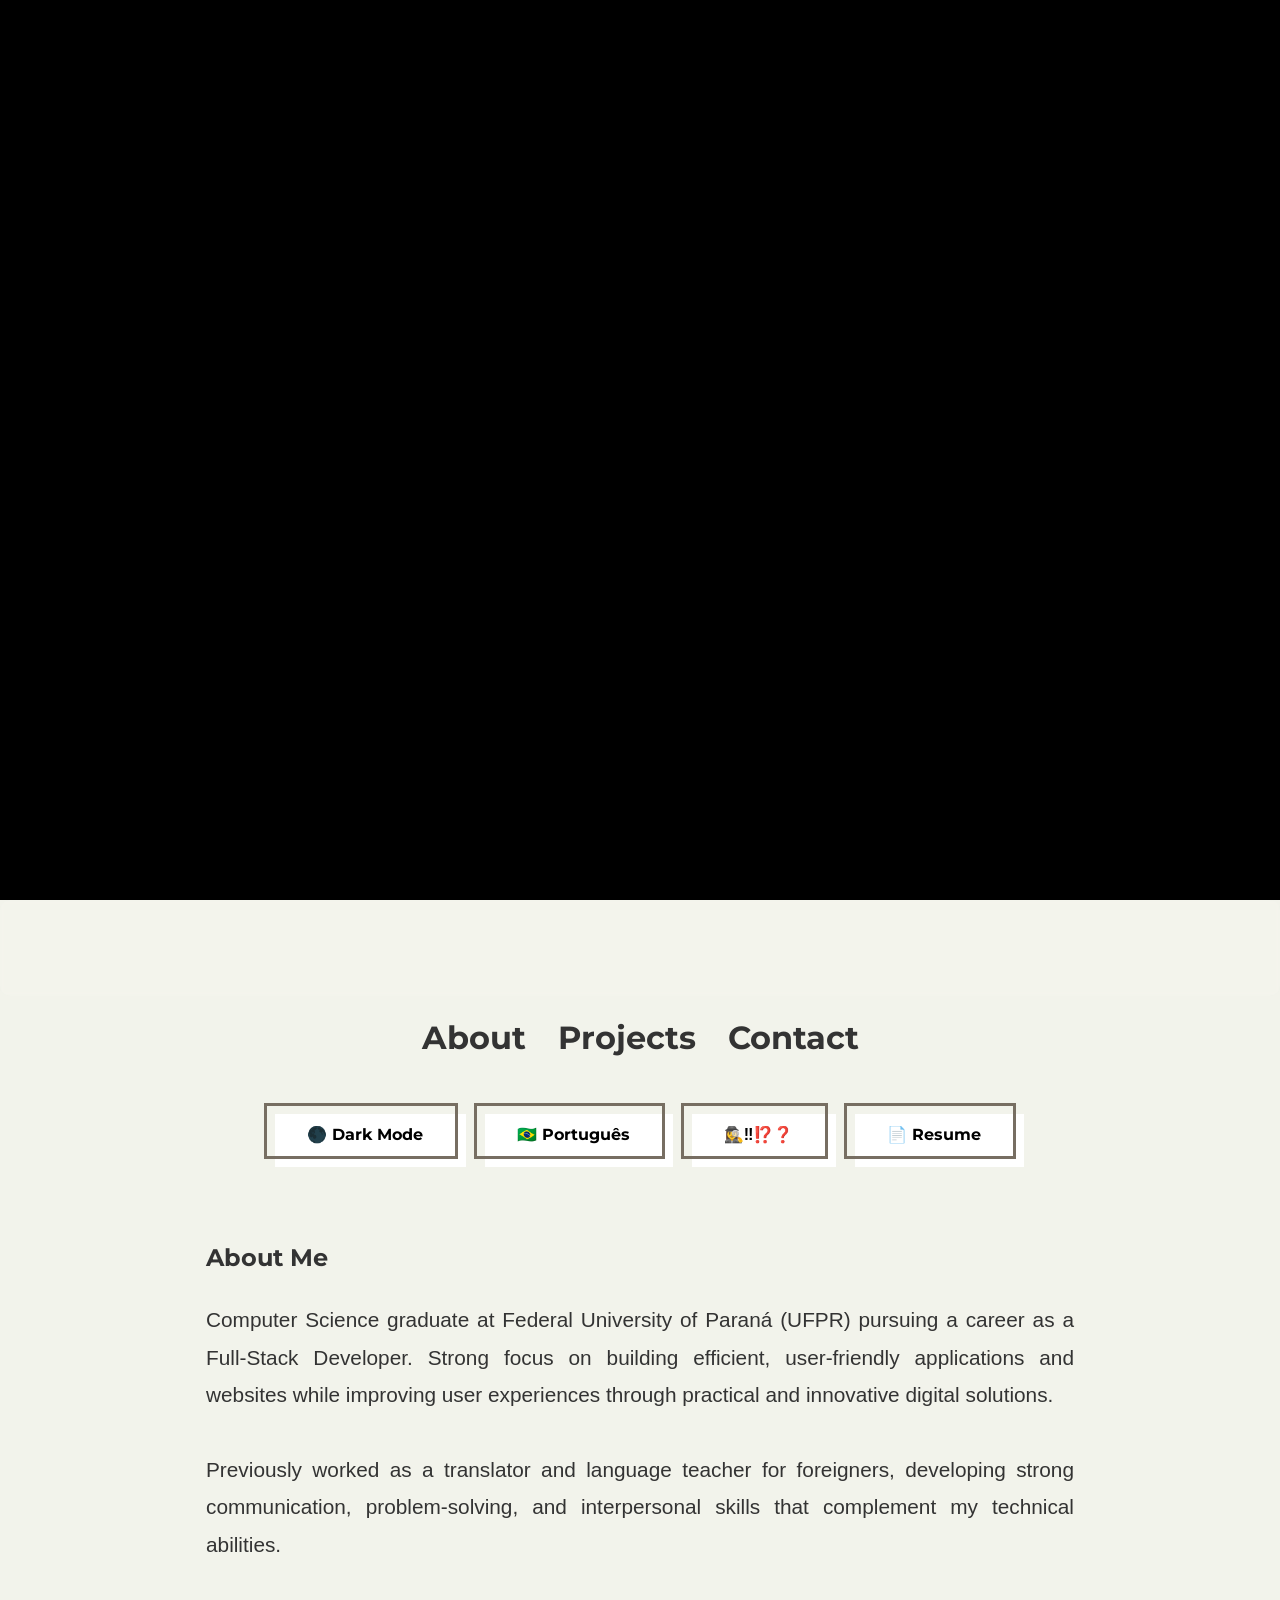
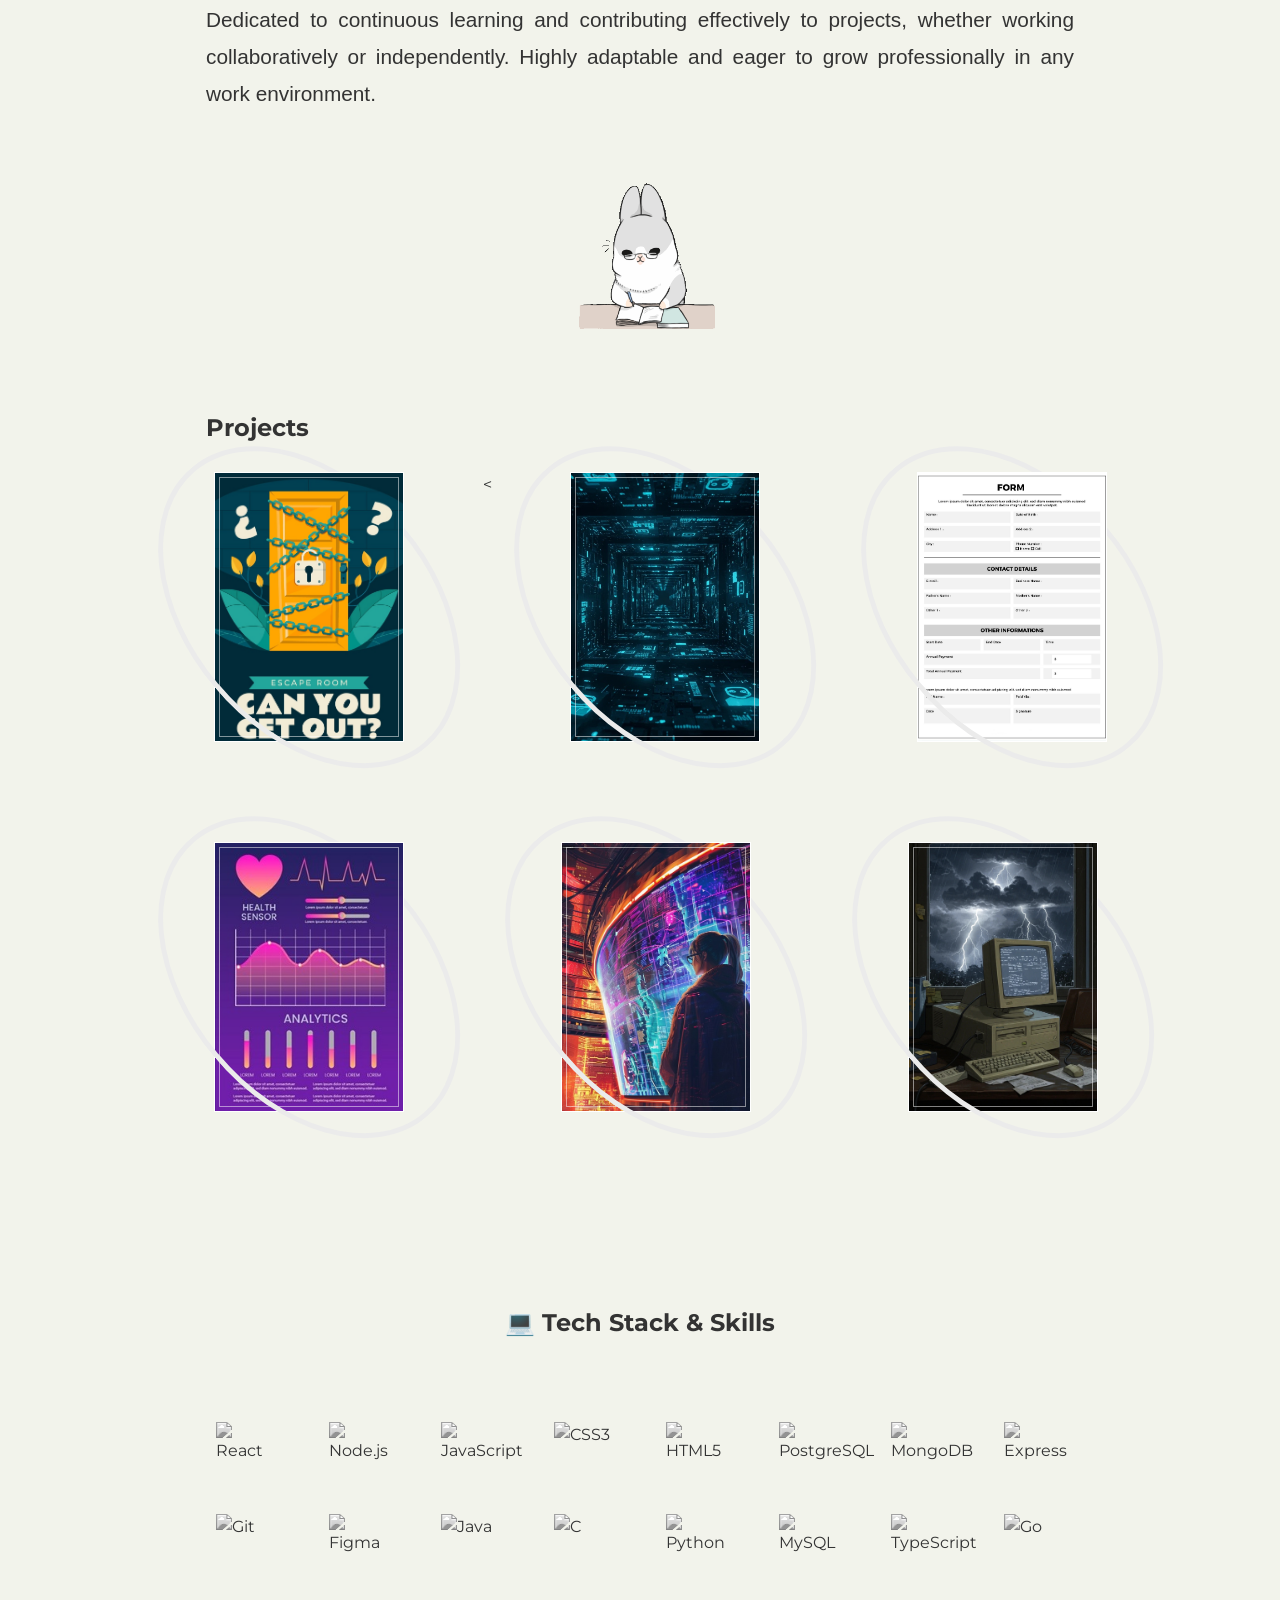
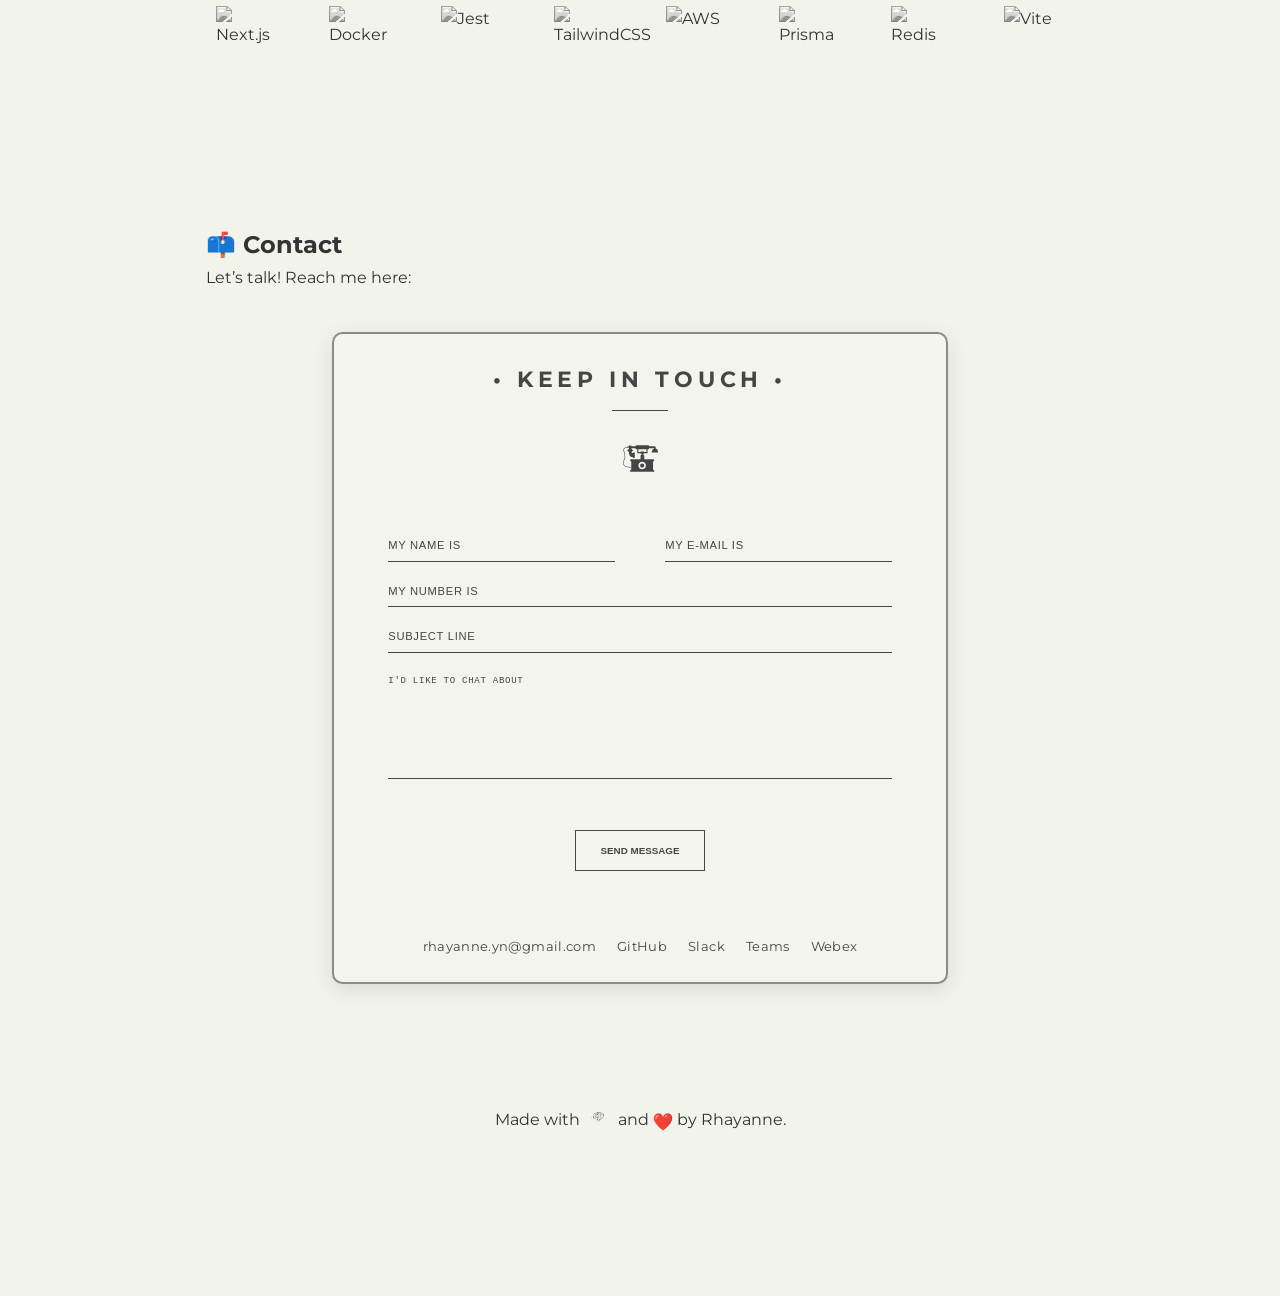
==== commit 6925165c: "Update" ====
--- a/index.html
+++ b/index.html
@@ -111,11 +111,6 @@
   </p>
   <img src="images/study.gif" alt="Typing cat gif" class="section-gif" />
 </section>
-
-
-
-
-
 
 <!-- ===== Projects Section ===== -->
 <section id="projects">
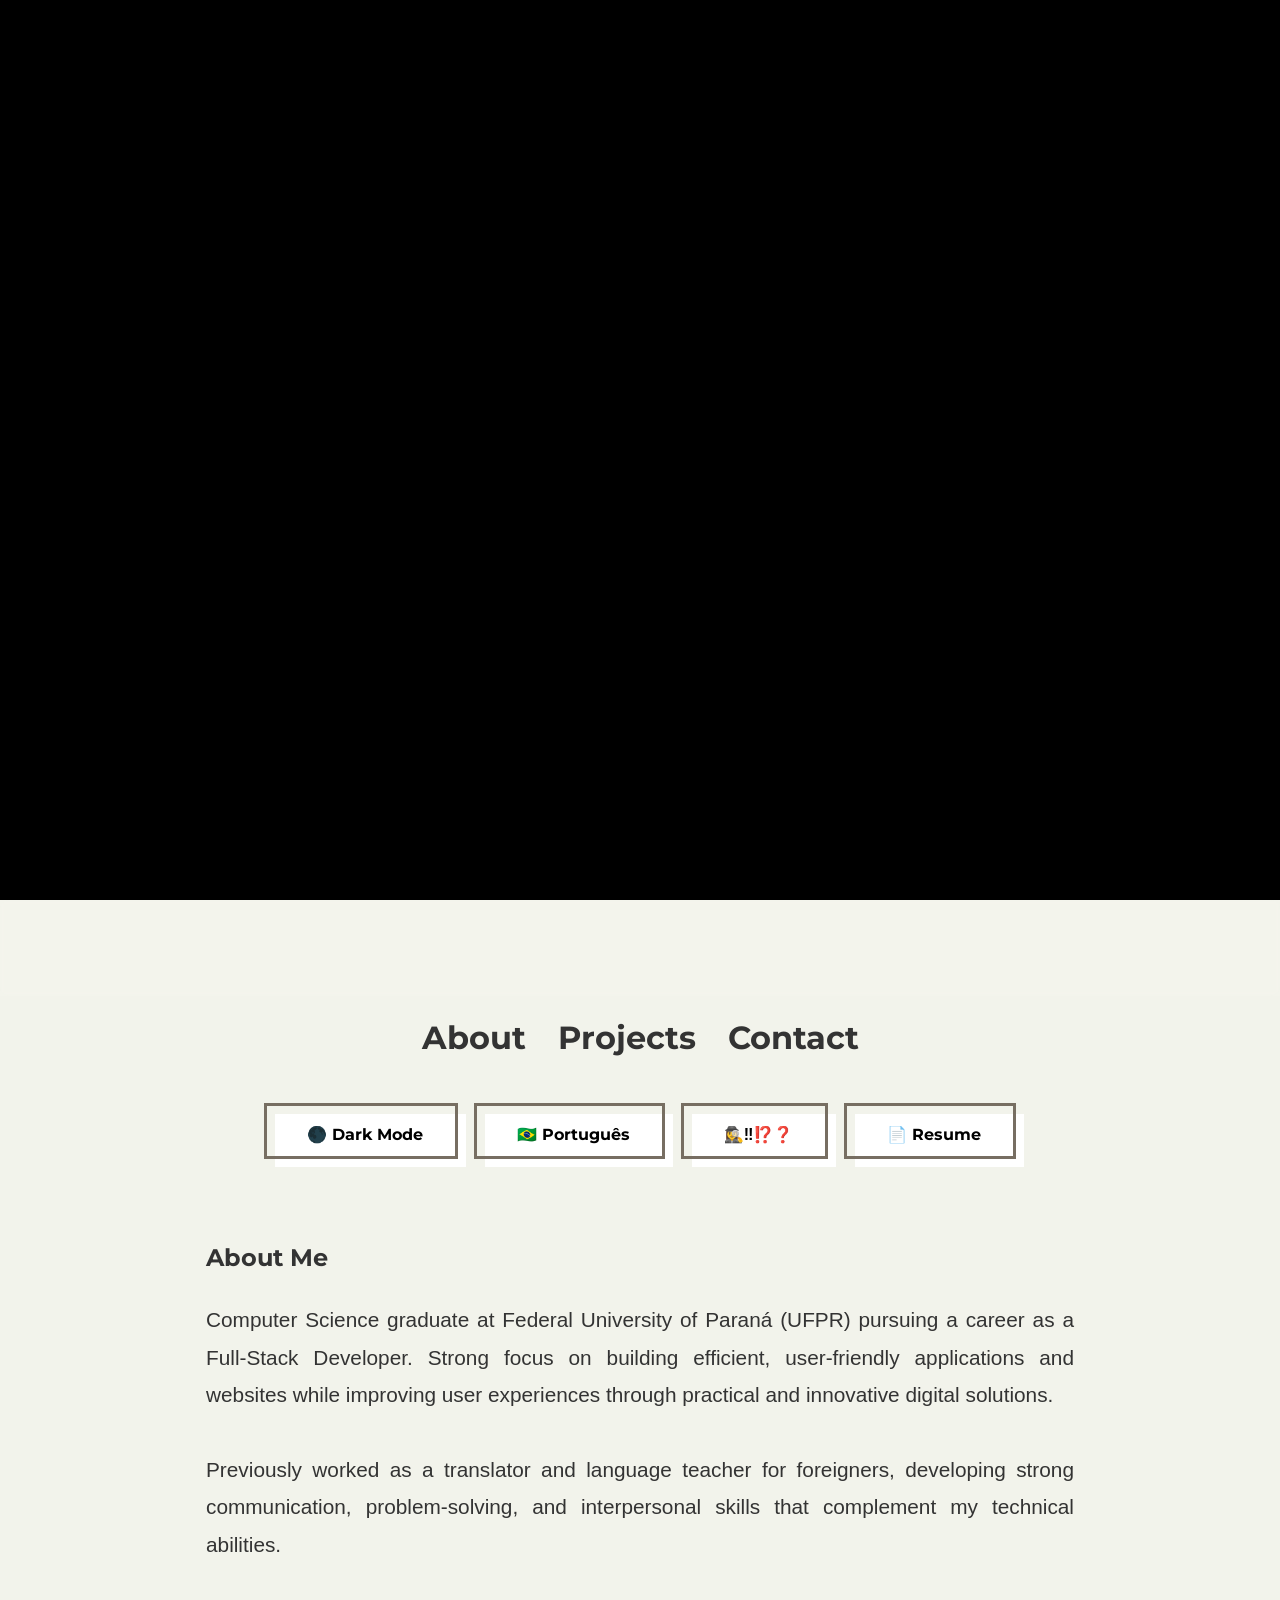
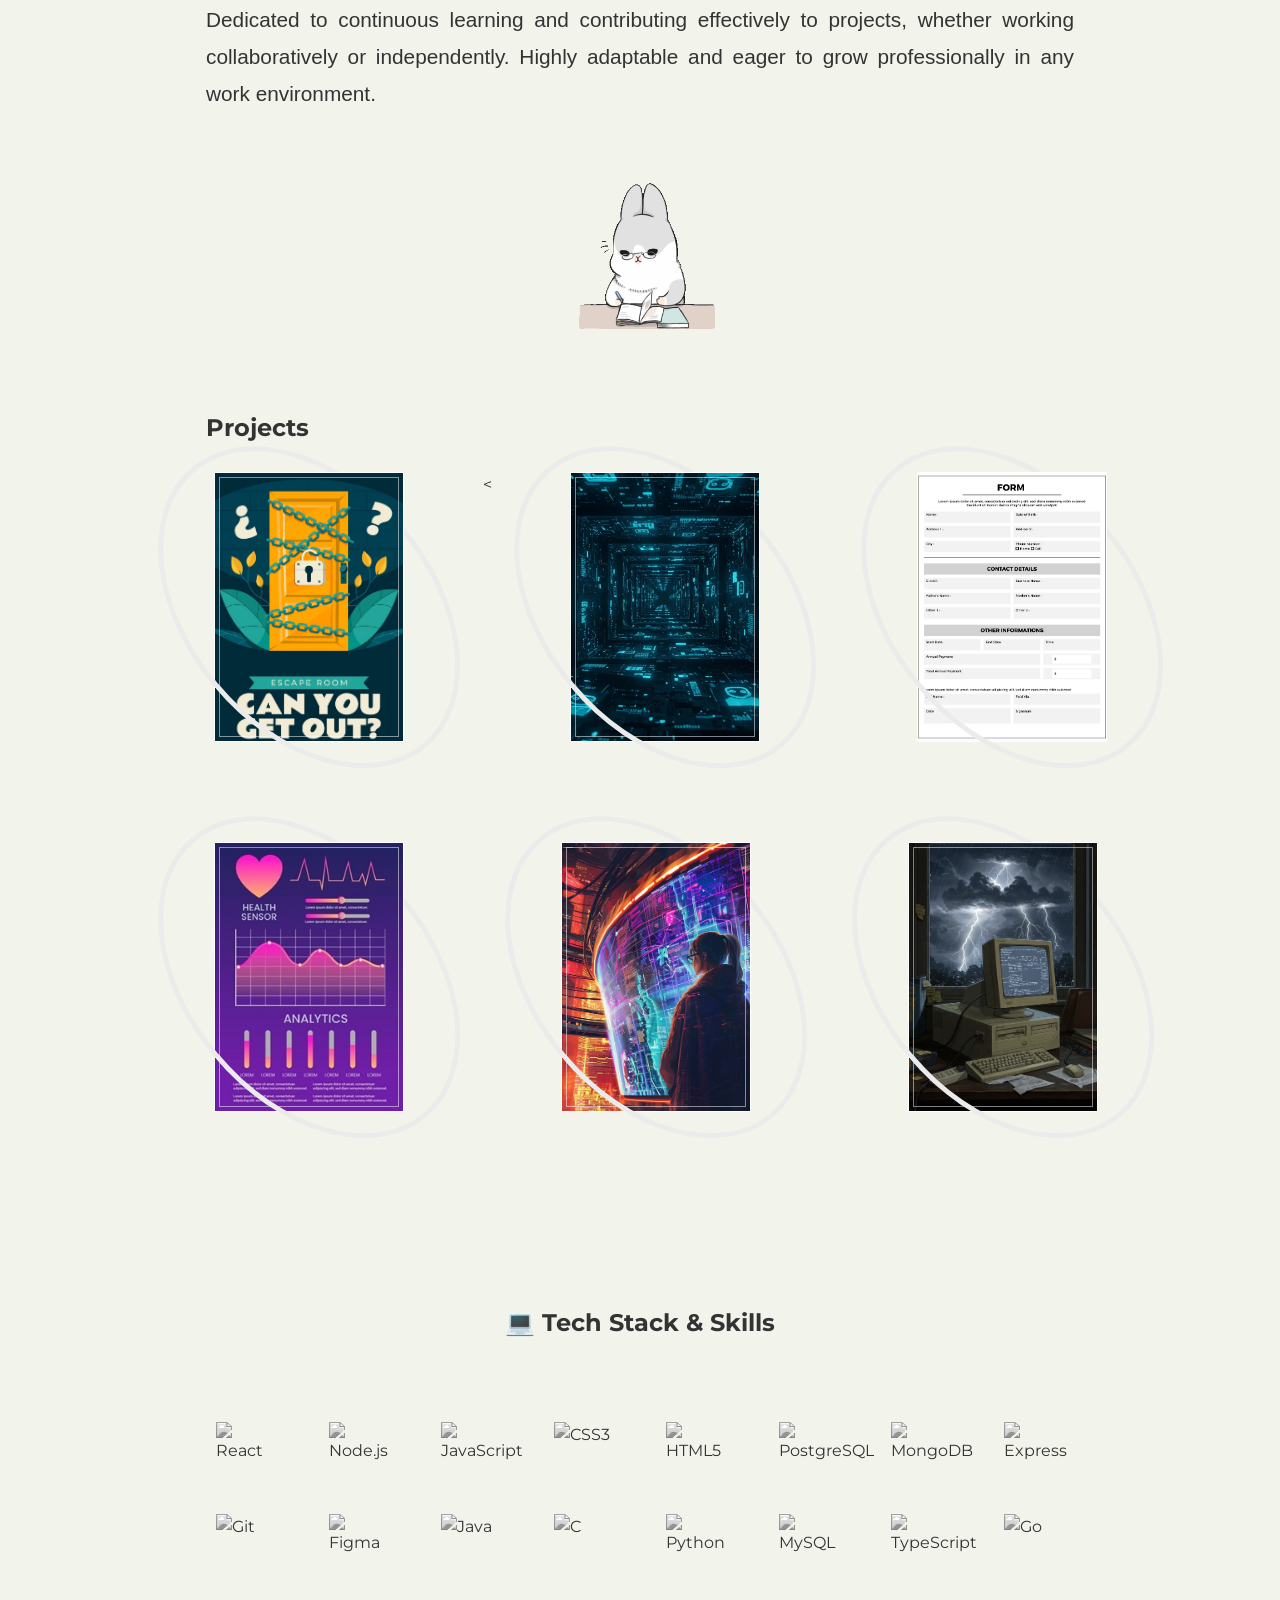
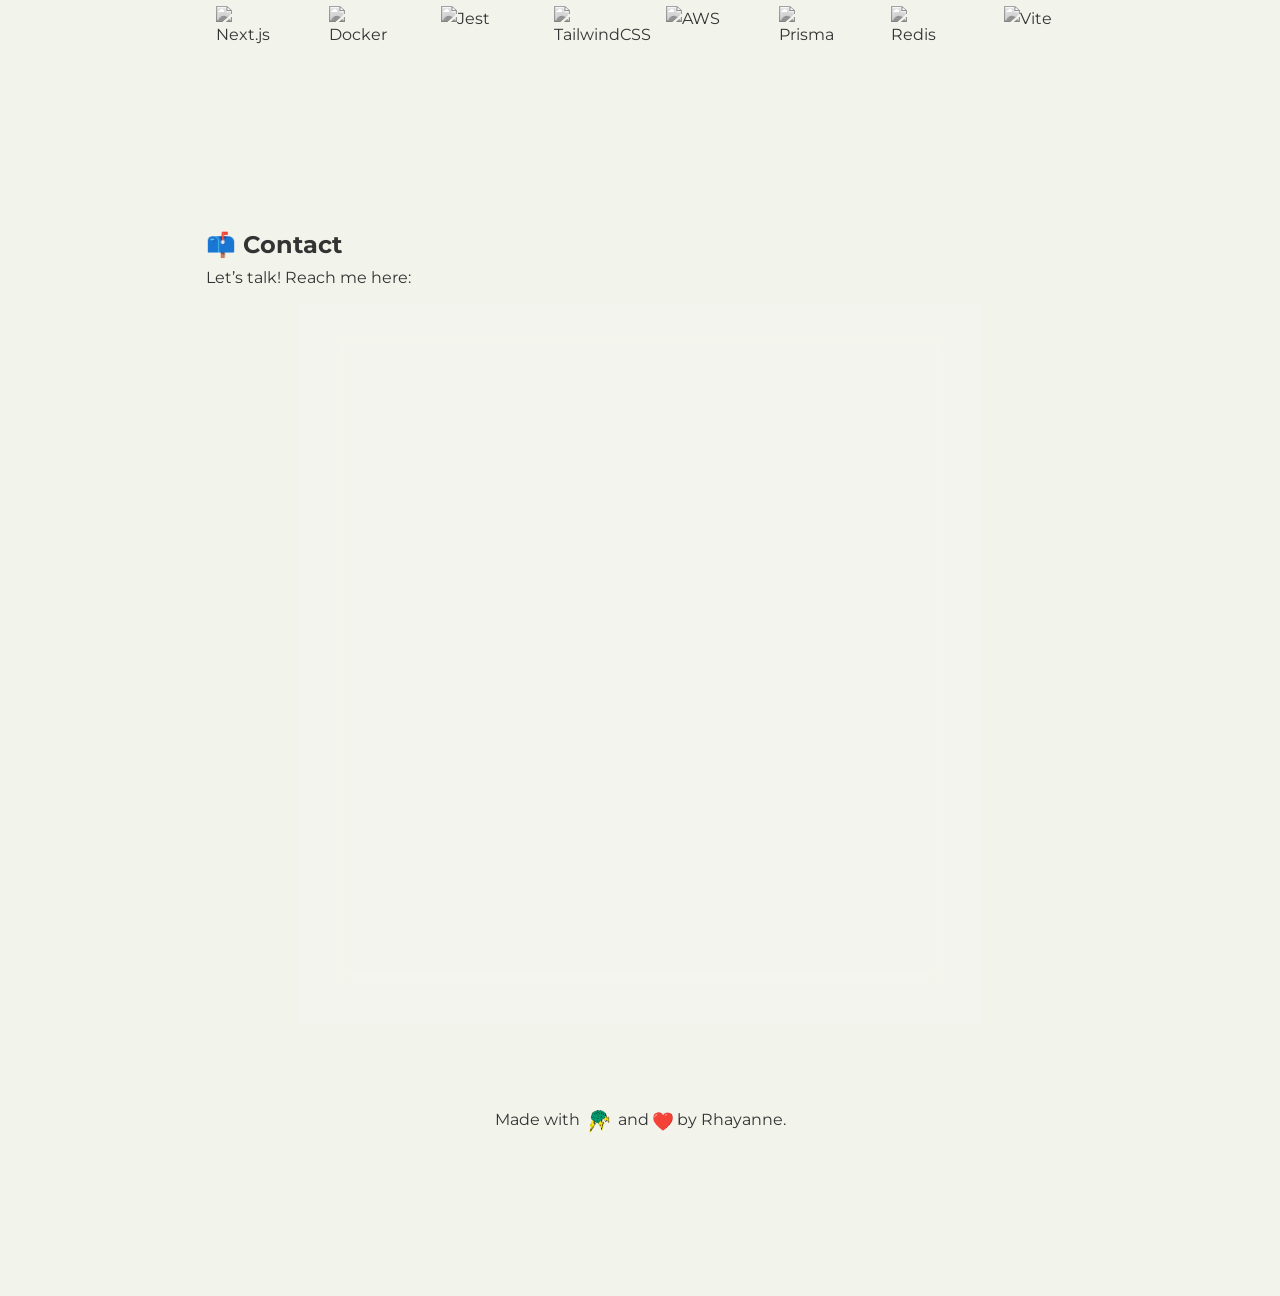
==== commit 51b7485f: "Update" ====
--- a/index.html
+++ b/index.html
@@ -1,4 +1,3 @@
-
 <!DOCTYPE html>
 <html lang="en">
 <head>
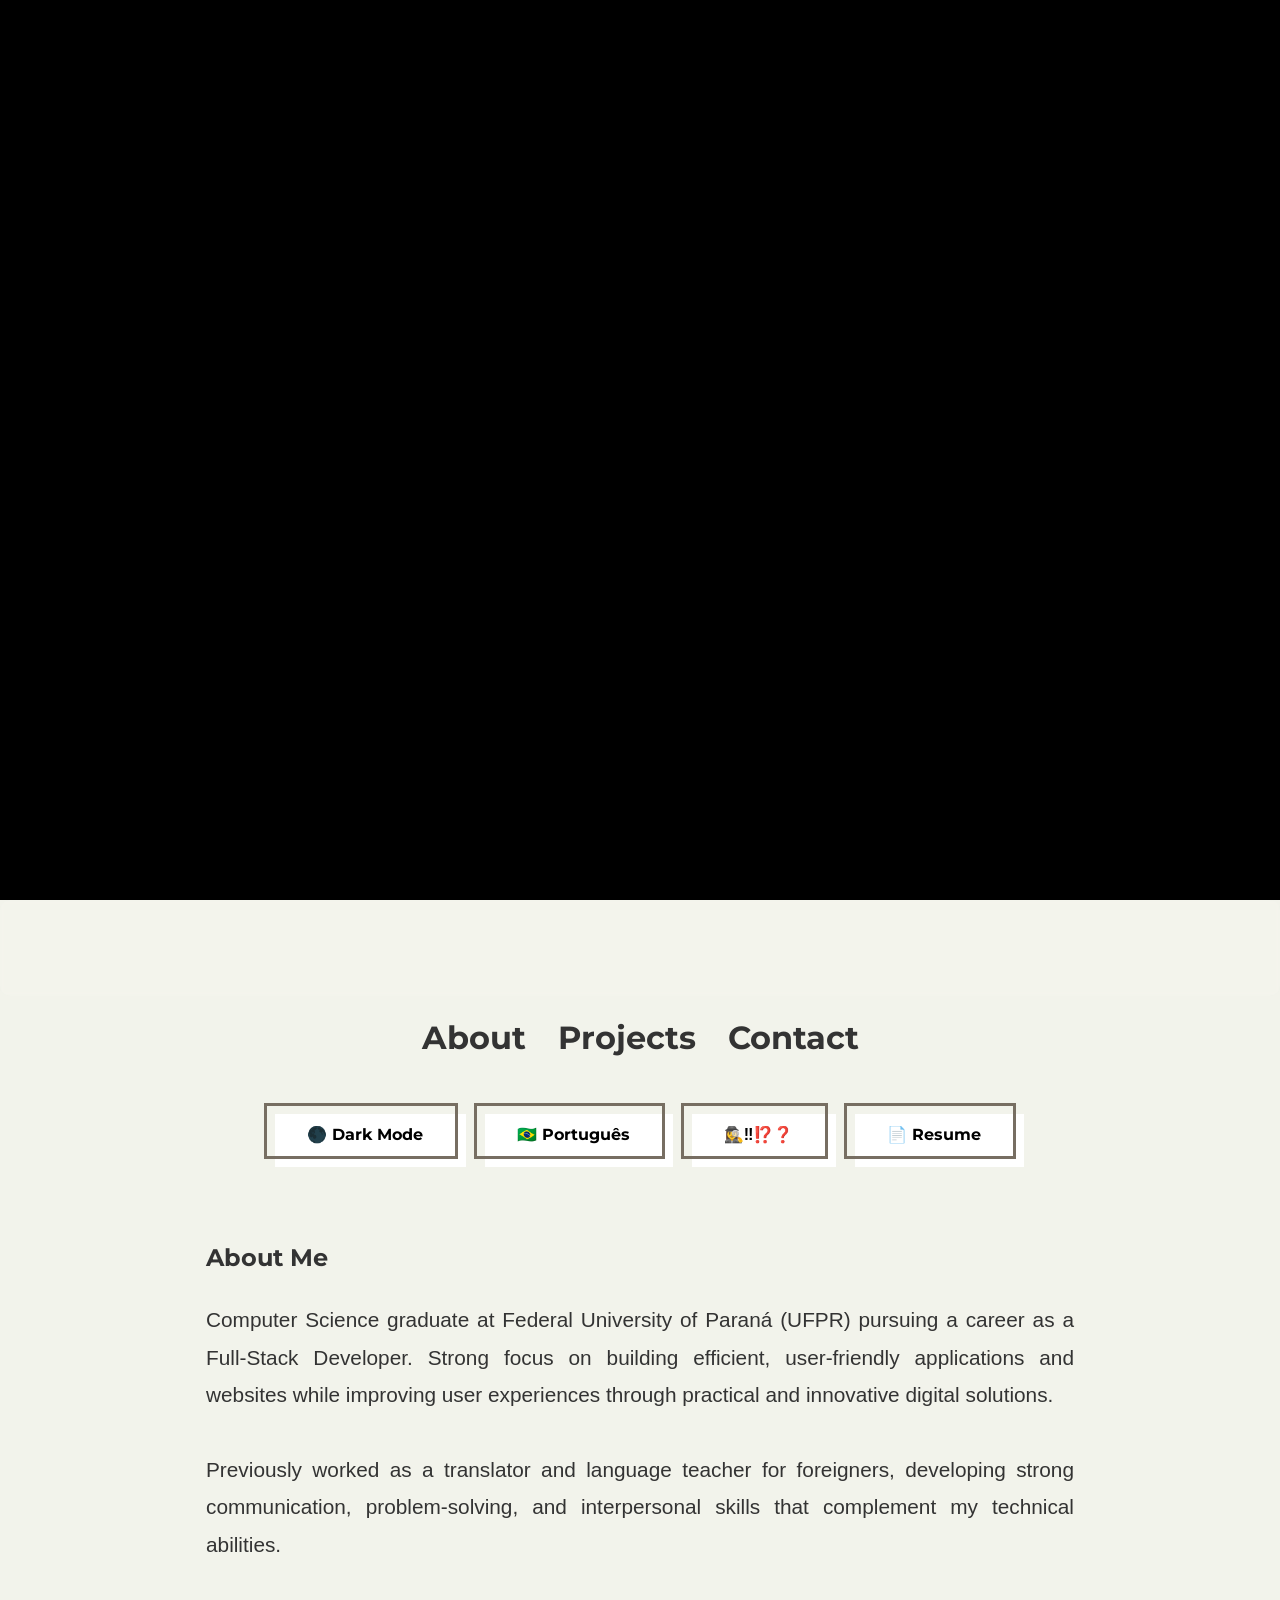
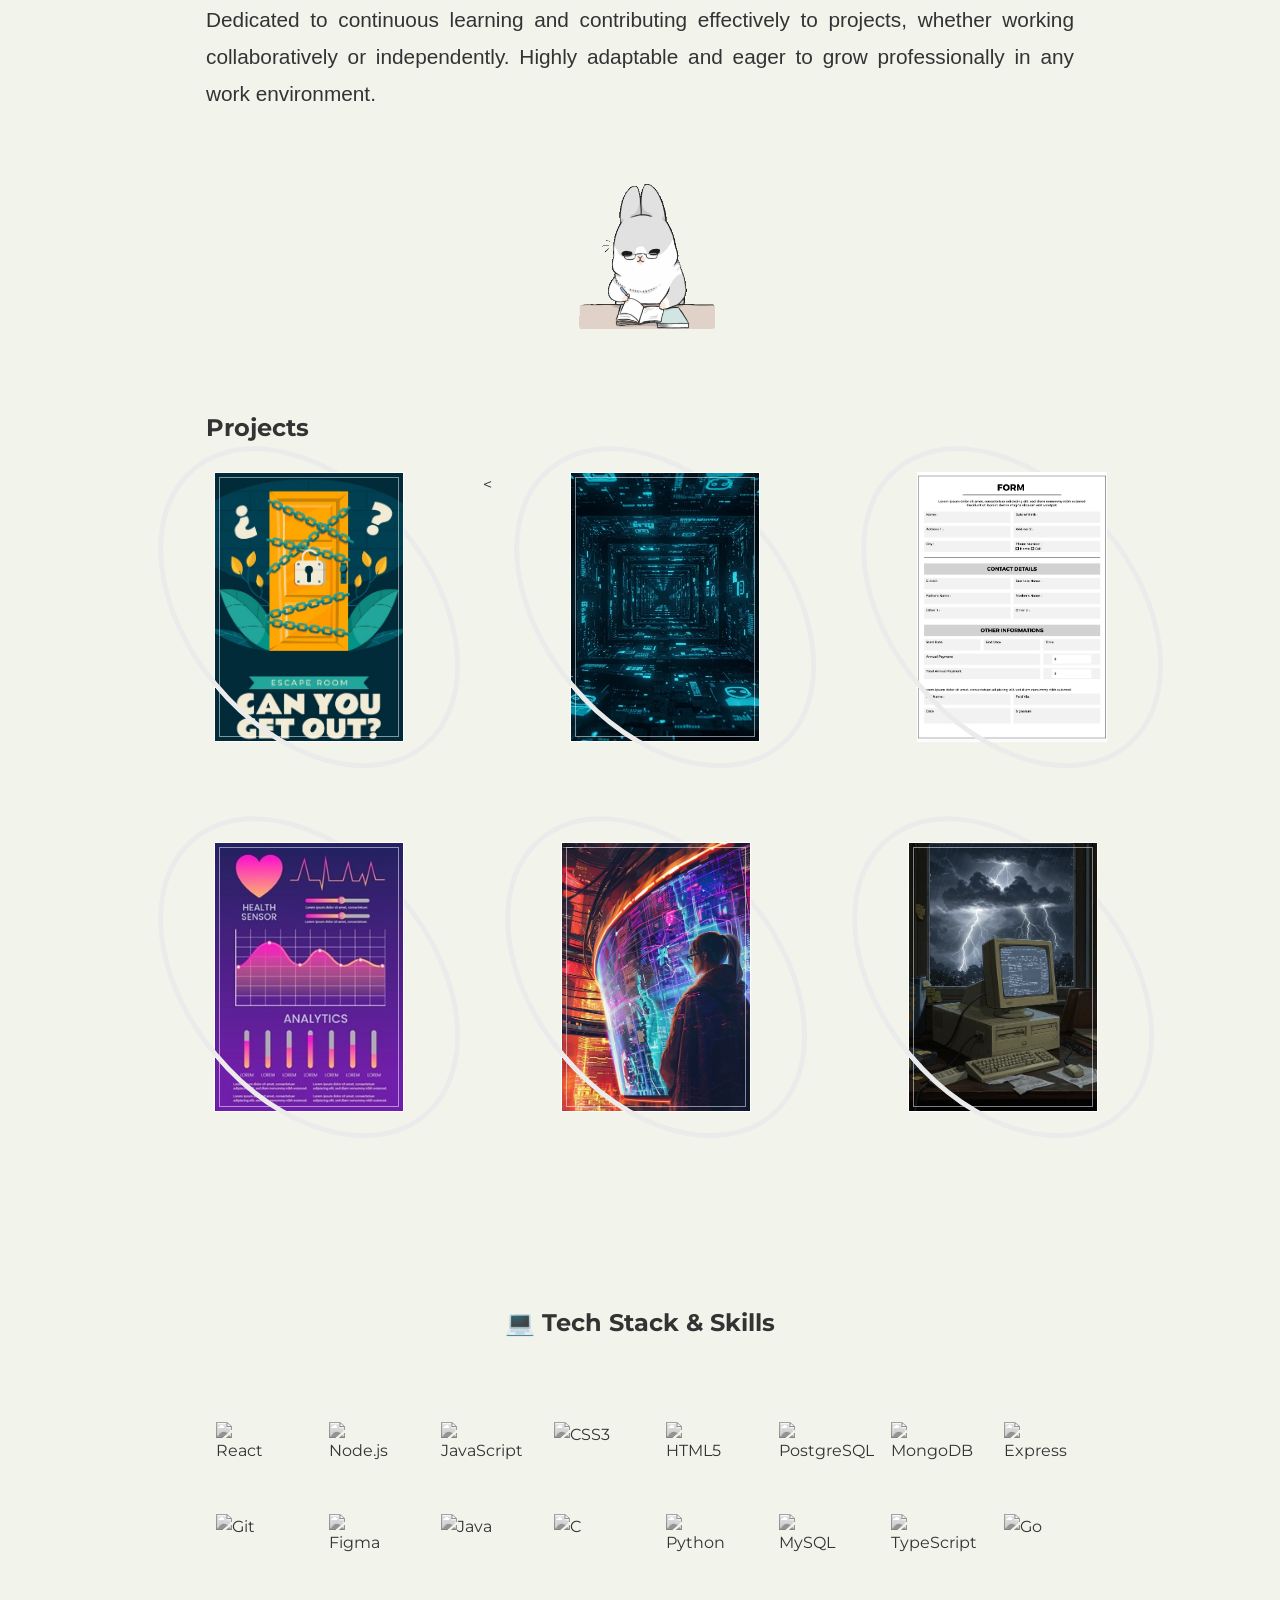
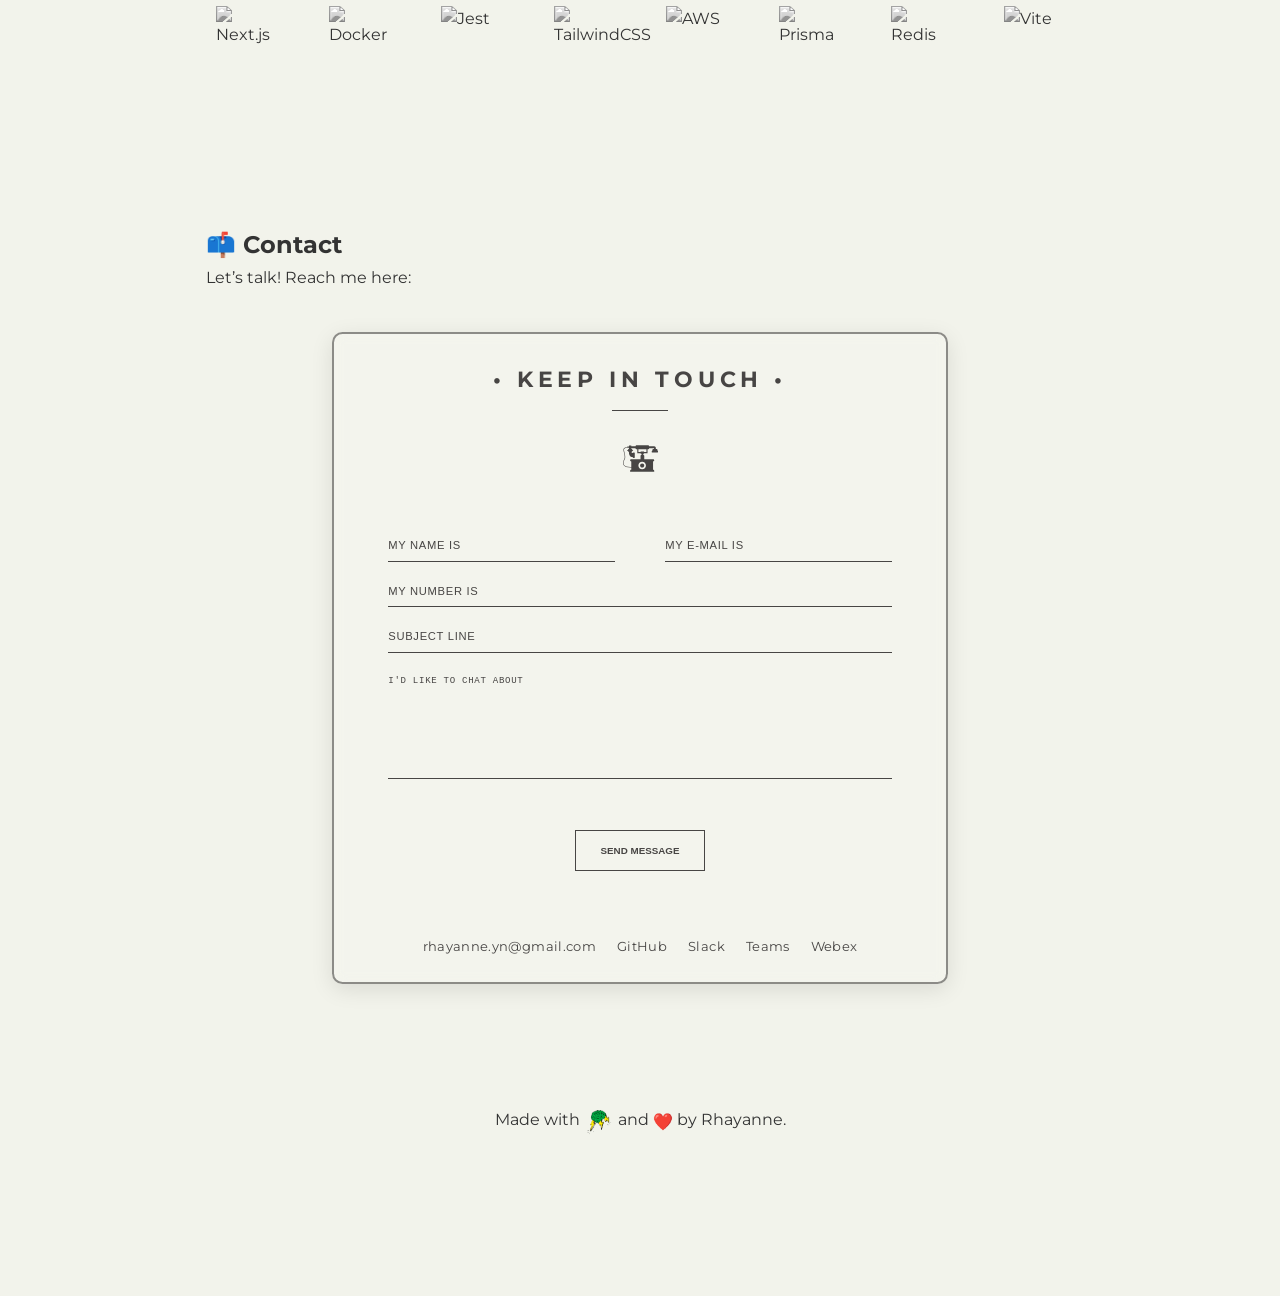
==== commit 2e931aaa: "Update" ====
--- a/index.html
+++ b/index.html
@@ -14,7 +14,6 @@
   <!-- Particles -->
 
   <script src="https://cdn.jsdelivr.net/npm/tsparticles@2/tsparticles.bundle.min.js"></script>
-
 
   <!-- Typed.js -->
   <script src="https://unpkg.com/typed.js@2.1.0/dist/typed.umd.js"></script>
